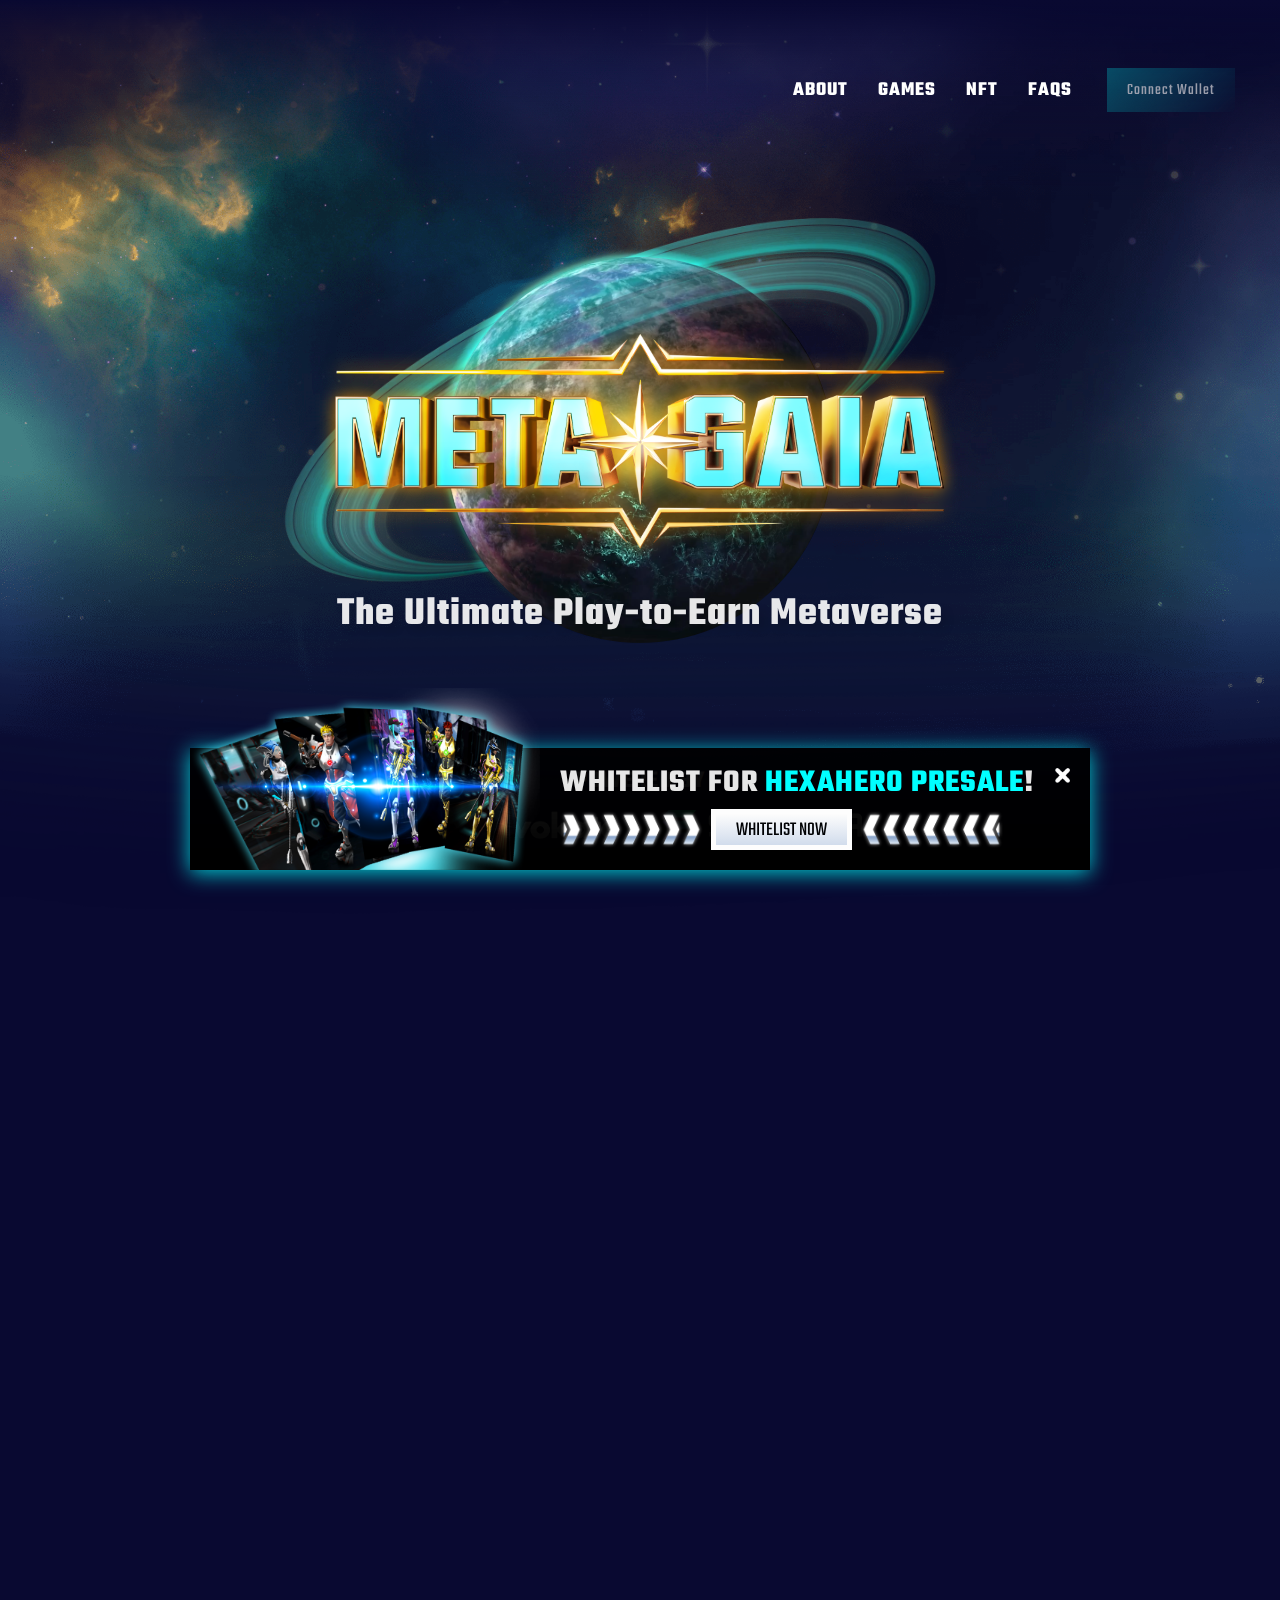
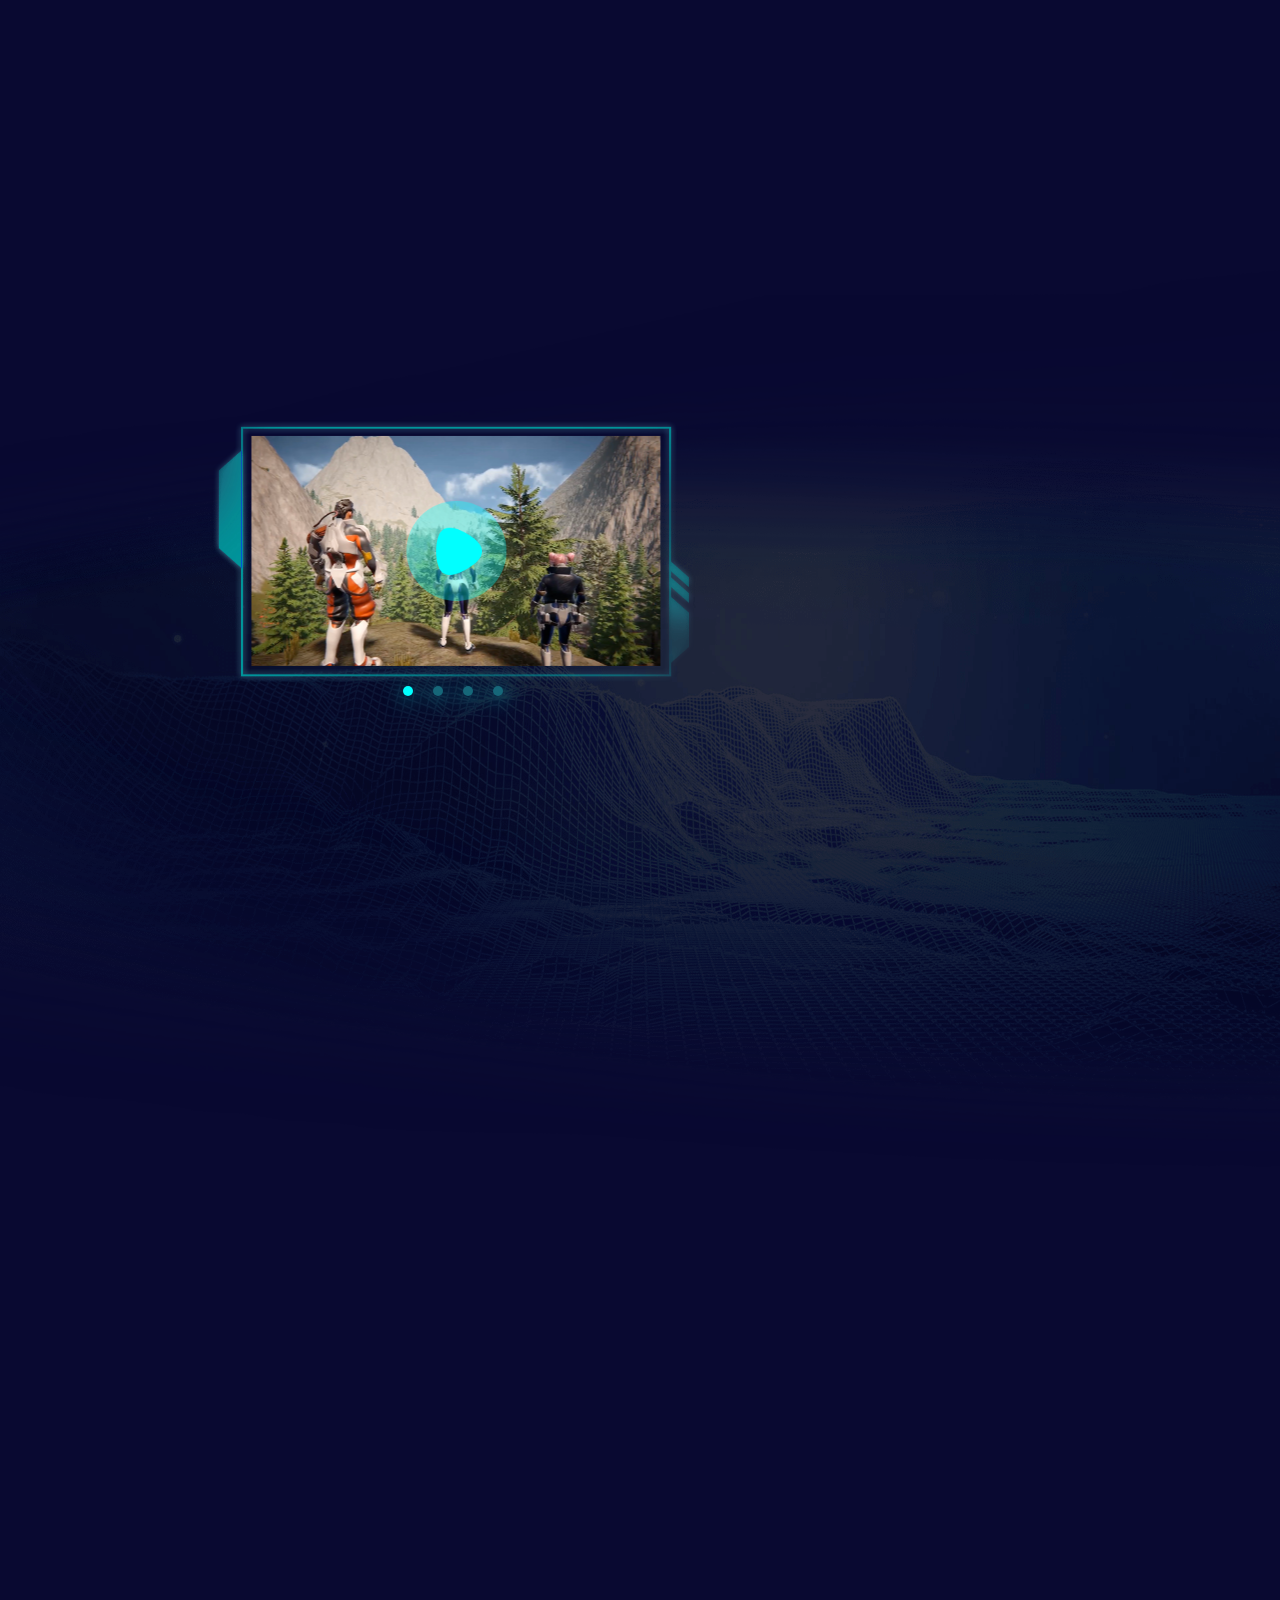
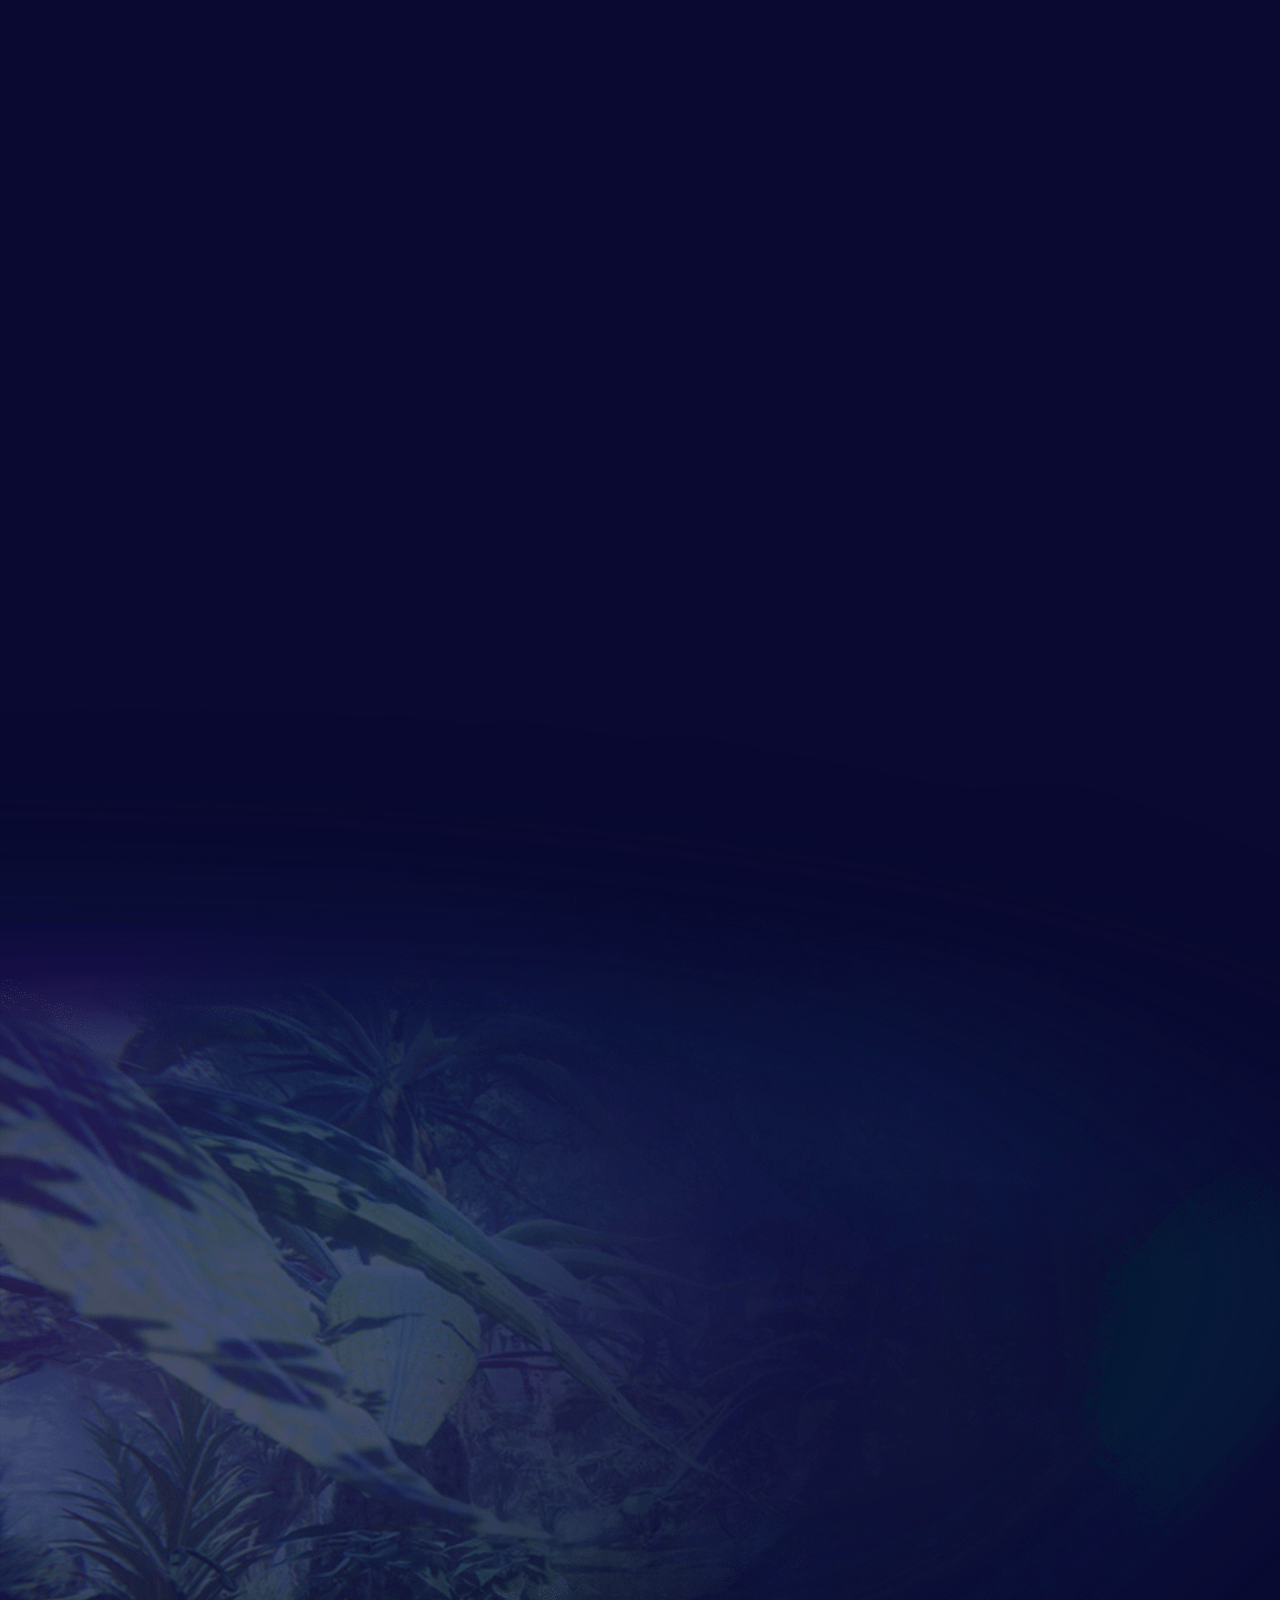
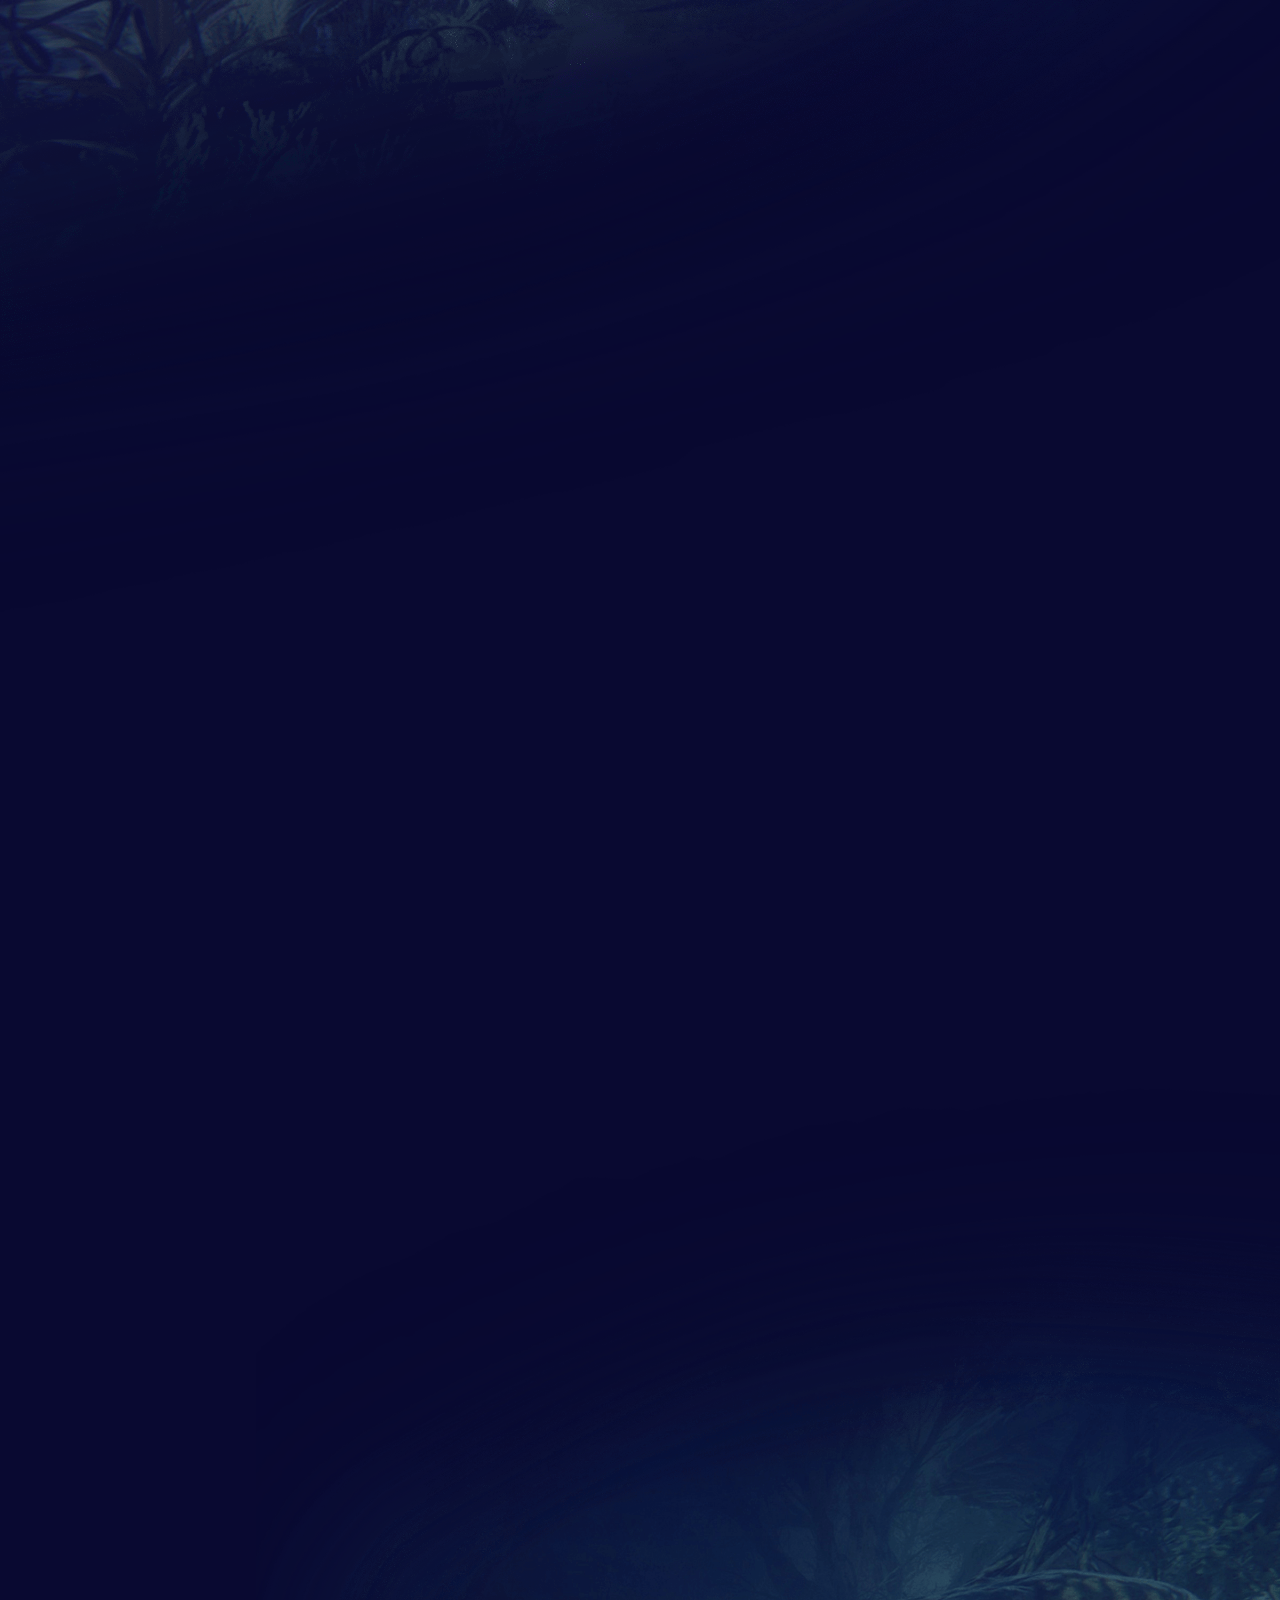
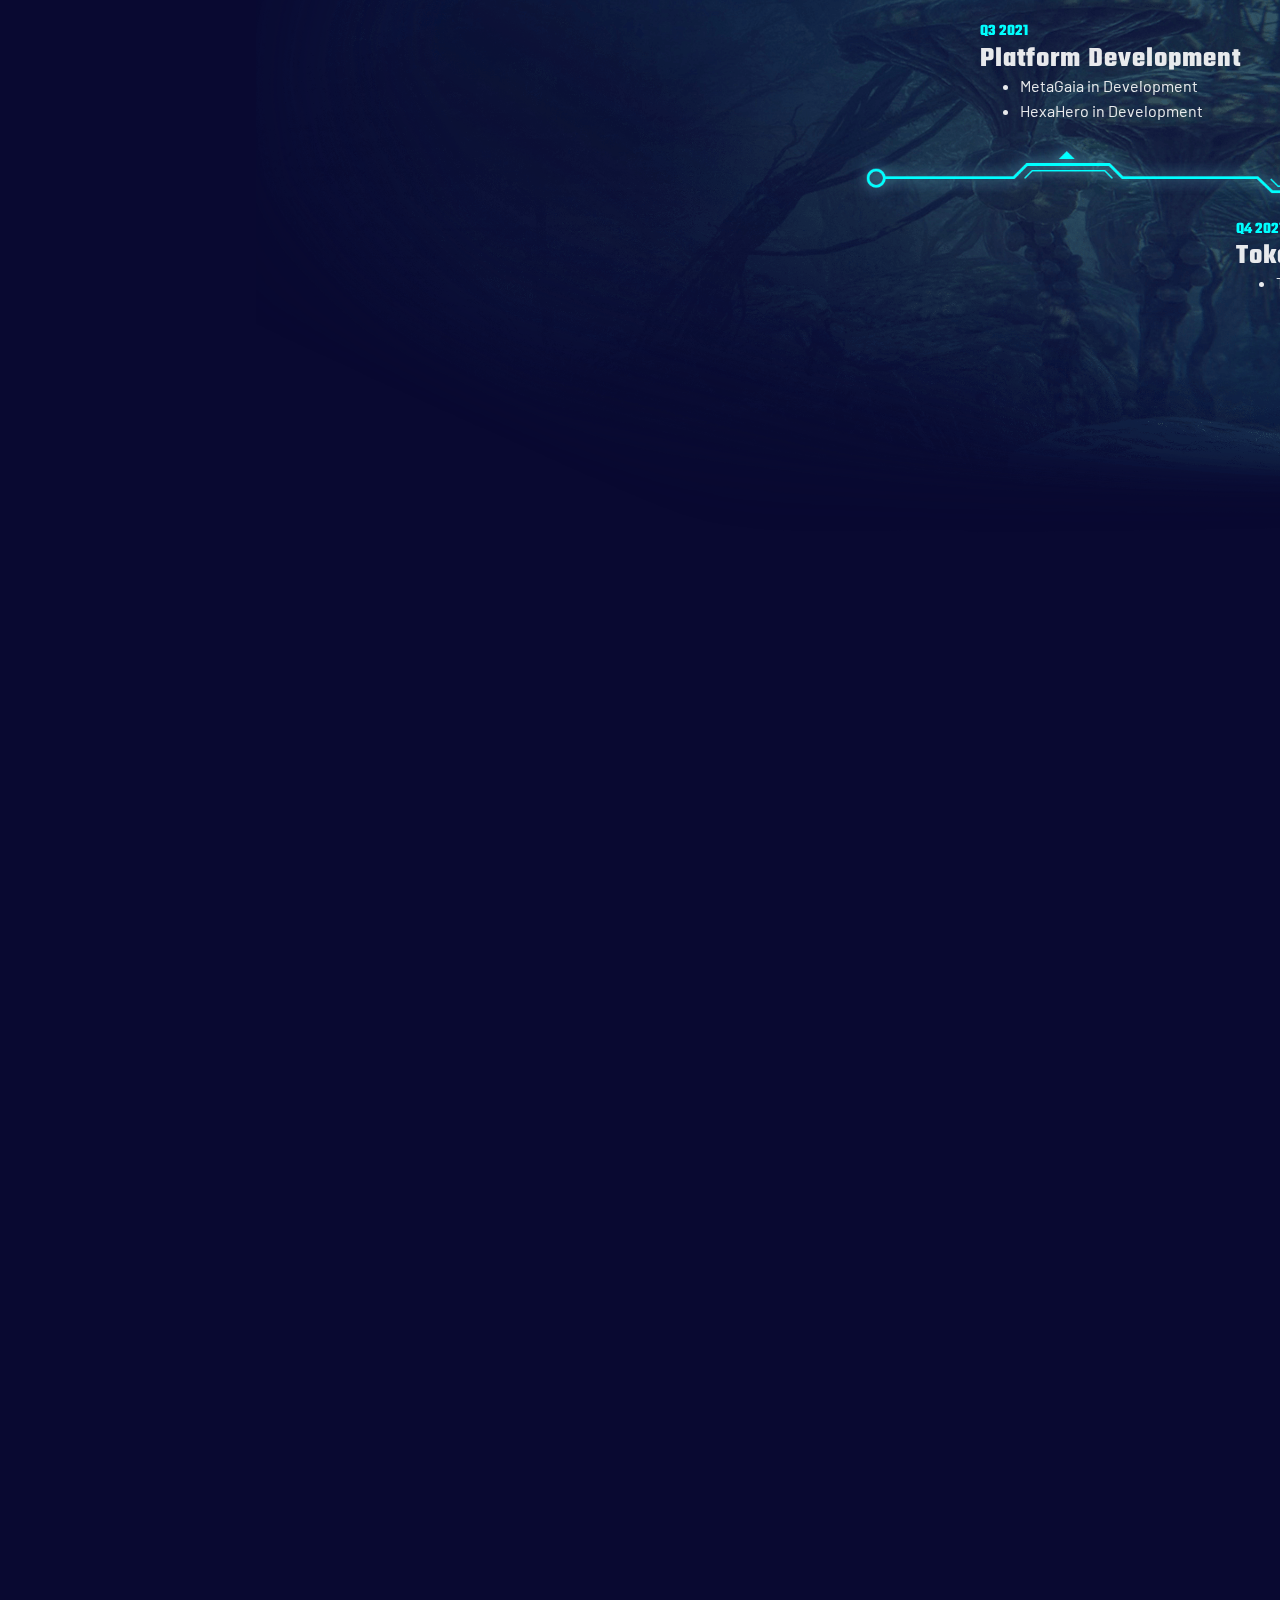
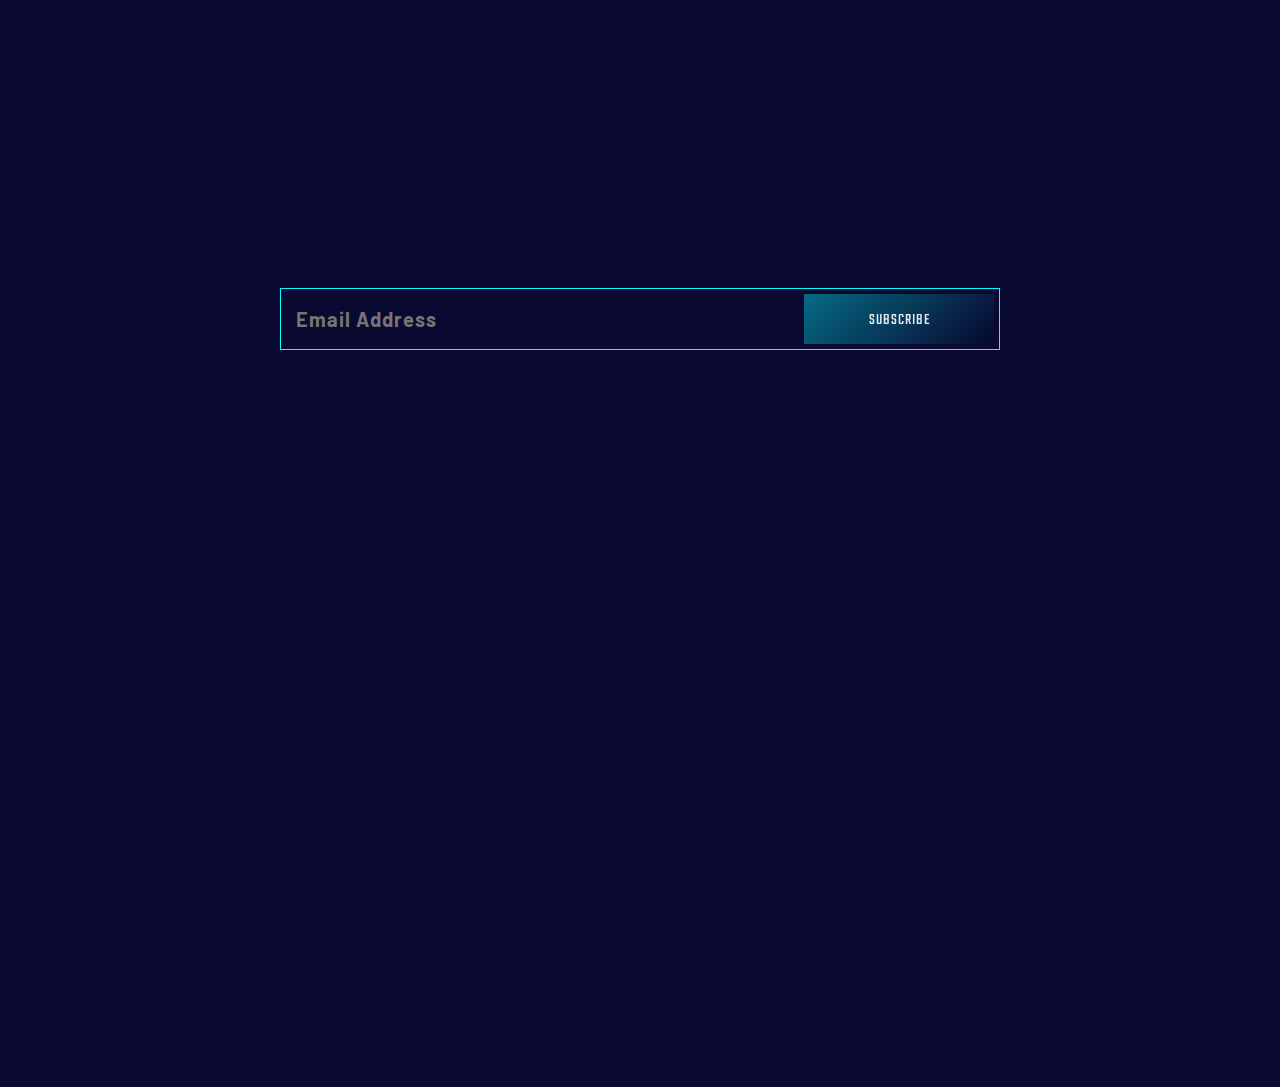
==== metagaia/index.html @ bfed6fc8 "update" ====
<!DOCTYPE html>
<html lang="en">

<head>
	<meta http-equiv="Content-Type" content="text/html; charset=UTF-8">
	<title>MetaGaia: The Ultimate Play-to-Earn Metaverse</title>
	<meta name="viewport" content="width=device-width, initial-scale=1.0">
	<meta http-equiv="X-UA-Compatible" content="IE=edge">
	<meta name="description" content="Welcome to Metagaia, the the premiere immersive metaverse for play-to-earn gamers. Enjoy the best blockchain play-to-earn gaming experience while earning METG.">
	<meta property="og:description" content="Welcome to Metagaia, the the premiere immersive metaverse for play-to-earn gamers. Enjoy the best blockchain play-to-earn gaming experience while earning METG." />
    <meta name="keyswords" content="MetaGaia: The Ultimate Play-to-Earn Metaverse">

    <link rel="shortcut icon" href="assets/images/favicon.ico?v=202201280001" type="image/x-icon">
	<link href="assets/css/master.css?v=202201280001" type="text/css" rel="stylesheet">
	<link href="assets/css/custom.css?v=202201280001" type="text/css" rel="stylesheet">
	<!-- index.html swiper-pagination style -->
    <style>
        #swiperVideo .swiper-pagination {
            bottom: -20px;
        }
        #swiperVideo .swiper-pagination .swiper-pagination-bullet {
            background: #166779;
        }
        #swiperVideo .swiper-pagination .swiper-pagination-bullet-active {
            background: #01FFFF;
        }
    </style>
    <!-- index.html swiper-pagination style -->
    <!-- Google Tag Manager -->
    <script>(function(w,d,s,l,i){w[l]=w[l]||[];w[l].push({'gtm.start':
            new Date().getTime(),event:'gtm.js'});var f=d.getElementsByTagName(s)[0],
        j=d.createElement(s),dl=l!='dataLayer'?'&l='+l:'';j.async=true;j.src=
        'https://www.googletagmanager.com/gtm.js?id='+i+dl;f.parentNode.insertBefore(j,f);
    })(window,document,'script','dataLayer','GTM-5G2R748');</script>
    <!-- End Google Tag Manager -->
</head>

<body>
<noscript>
    <iframe src="https://www.googletagmanager.com/ns.html?id=GTM-5G2R748"
            height="0" width="0" style="display:none;visibility:hidden"></iframe>
</noscript>
	<div class="wrapper wrapper-home">
		<header class="s-header">
			<div class="s-header-wrapper">
				<div class="container">
					<div class="logo-wrapper">
						<a href="index.html">
							<div class="box-logo">
								<img class="img-logo" src="assets/images/logo_metagaia_v2.png?v=202201280001" />
							</div>
						</a>

						<div class="btn btn-menu" aria-label="Toggle navigation">
							<span class="line line-1"></span>
							<span class="line line-2"></span>
							<span class="line line-3"></span>
						</div>
					</div>
					<div class="main-wrapper">
						<div class="box-ctx">
							<ul class="nav nav-main">
								<li class="has-sub">
									<a href="index.html">About<span class="ico-sub"></span></a>
									<div class="box-sub collapse">
										<ul class="nav nav-sub">
											<li>
												<a href="#welcome-to-metagaia">WELCOME TO METAGAIA</a><br/>
												<a href="#upcoming-crypto-games">UPCOMING CRYPTO GAMES</a><br/>
												<a href="#metg-token">METG TOKEN</a><br/>
												<a href="#roadmap">ROADMAP</a><br/>
												<a href="#partners">PARTNERS</a>
											</li>
										</ul>
									</div>
								</li>
								<li class="has-sub">
									<a href="#">Games<span class="ico-sub"></span></a>
									<div class="box-sub collapse">
										<ul class="nav nav-sub">
											<li><a href="hexahero.html">HexaHero</a></li>
										</ul>
									</div>
								</li>
								<li><a href="nft.html">NFT</a></li>
								<li><a href="faq.html">FAQs</a></li>
								<li><a><button class="btn btn-default" disabled>Connect Wallet</button></a></li>
							</ul>
						</div>
					</div>
				</div>
			</div>
		</header>

		<main>
			<section class="s-hero">
				<img class="img-bg" src="assets/images/bg1.png?v=202201280001" data-anchor-target=".s-hero"
					data-center = "transform: translateY(0%)"
					data-top-bottom = "transform: translateY(40%)" />
				<div class="container">

					<div class="box-planet">
						<div class="video-box">
							<img class="img-planet" src="assets/images/planet_v3_1.png?v=202201280001"/>
							<div class="video-hi">
								<video playsinline autoplay muted loop id="hero_video" poster="assets/images/planet-poster.png?v=20220128">
									<source src="https://nft-1259661131.cos.ap-hongkong.myqcloud.com/game/web/movie_011_hd-hb2.mp4?v=202201280001" type="video/mp4">
								</video>
							</div>
						</div>

						<div class="box-title" data-anchor-target=".s-hero"
							data-center = "transform: translateX(-50%) translateY(-50%); opacity(1)"
							data-top-bottom = "transform: translateX(-50%) translateY(-100%); opacity(0)">
							<img class="img-metagaia" src="assets/images/logo_metagaia2_v2.png?v=202201280001" />
							<div class="txt-title txt-tagline">The Ultimate Play-to-Earn Metaverse</div>
						</div>
					</div>

					<div class="box-powered-by">
						<div class="txt-title txt-powered-by wow fadeInUp">POWERED BY</div>
						<a href="https://www.advokategroup.io/" target="_blank"><img class="img-logo logo-advokate wow fadeInUp" data-wow-delay="0.2s" src="assets/images/logo_advokate.png?v=202201280001" /></a>
					<a href="https://solana.com/" target="_blank"><img class="img-logo logo-solana wow fadeInUp" data-wow-delay="0.2s" src="assets/images/logo_solana.svg?v=202201280001" /></a>
					</div>
				</div>
			</section>
<section class="s-default s-trailer">
	<video class="trail-video" autoplay loop muted playsinline preload="metadata">
		<source src="assets/images/running-trailer-v1.mp4?20220127" type="video/mp4">
	</video>

								<div class="v-overlay"></div>
</section>
			<section class="s-default s-what-is-metagaia" id="welcome-to-metagaia">
				<img class="img-bg" src="assets/images/bg2.png?v=202201280001" data-anchor-target=".s-what-is-metagaia"
						data-bottom-top = "transform: translateY(0%)"
						data-top-bottom = "transform: translateY(-50%)" />
				<div class="container">
					<div class="p-default-title max-lg">
						<h2 class="txt-default-title wow fadeInUp"><span class="txt" >WELCOME TO <span class="txt-cyan">METAGAIA</span></span></h2>
						<div class="txt-default-desc wow fadeInUp" data-wow-delay="0.3s">MetaGaia is the premiere immersive metaverse for play-to-earn gamers that enables a community and culture of digital ownership in a fun, captivating decentralized world.</div>
					</div>

					<div class="row row-feature">
						<!-- index.html swiper start -->
                        <div class="col col-12 col-lg-7" data-sticky-container >
                            <div class="box-video-frame sticky" data-margin-top="200">
                                <div class="swiper-container b-slider-white" id="swiperVideo">
                                    <div class="swiper-wrapper">
                                        <div class="swiper-slide">
                                            <img class="img-frame" src="assets/images/img_video_frame.png?v=202201280001" />
                                            <div class="b-video">
                                                <video src="https://nft-1259661131.cos.ap-hongkong.myqcloud.com/game/web/metagaiaview.mp4?v=202201280001" poster="assets/images/video/poster1.jpg?v=202201280001"></video>
                                                <button class="btn-play"></button>
                                            </div>
                                        </div>
                                        <div class="swiper-slide">
                                            <img class="img-frame" src="assets/images/img_video_frame.png?v=202201280001" />
                                            <div class="b-video">
                                                <video src="https://nft-1259661131.cos.ap-hongkong.myqcloud.com/game/web/metagaia_conversation.mp4?v=202201280001" poster="assets/images/video/poster2.jpg?v=202201280001"></video>
                                                <button class="btn-play"></button>
                                            </div>
                                        </div>
                                        <div class="swiper-slide">
                                            <img class="img-frame" src="assets/images/img_video_frame.png?v=202201280001" />
                                            <div class="b-video">
                                                <video src="https://nft-1259661131.cos.ap-hongkong.myqcloud.com/game/web/metagaiasky.mp4?v=202201280001" poster="assets/images/video/poster3.jpg?v=202201280001"></video>
                                                <button class="btn-play"></button>
                                            </div>
                                        </div>
                                        <div class="swiper-slide">
                                            <img class="img-frame" src="assets/images/img_video_frame.png?v=202201280001" />
                                            <div class="b-video">
                                                <video src="https://nft-1259661131.cos.ap-hongkong.myqcloud.com/game/web/metagaiacreate.mp4?v=202201280001" poster="assets/images/video/poster4.jpg?v=202201280001"></video>
                                                <button class="btn-play"></button>
                                            </div>
                                        </div>
                                    </div>
                                    <div class="swiper-pagination"></div>
                                </div>
                            </div>
                        </div>
                        <!-- index.html swiper end -->

                        <div class="col col-12 col-lg-5">
							<div class="b-feature wow fadeInRight">
								<div class="txt-with-ico txt-title txt-feature-title">
									<div class="ico">
										<img src="assets/images/ico/ico_games.png?v=202201280001" />
									</div>
									<div class="txt txt-default-subtitle">Games</div>
								</div>
								<div class="txt-feature-desc">Enjoy the best blockchain play-to-earn gaming experience while earning METG (the native MetaGaia token). The free-to-play HexaHero game lets you buy, fuse and sell NFT Hexas that can earn METG in battles with other Hexas. MetaGaia also includes combat games, card games, and mini games.</div>
							</div>

							<div class="b-feature wow fadeInRight">
								<div class="txt-with-ico txt-title txt-feature-title">
									<div class="ico">
										<img src="assets/images/ico/ico_social.png?v=202201280001" />
									</div>

									<div class="txt txt-default-subtitle">Social</div>
								</div>
								<div class="txt-feature-desc">Meet friends old and new across MetaGaia and attend mesmerizing virtual events with the community.</div>
							</div>

							<div class="b-feature wow fadeInRight">
								<div class="txt-with-ico txt-title txt-feature-title">
									<div class="ico">
										<img src="assets/images/ico/ico_shop.png?v=202201280001" />
									</div>
									<div class="txt txt-default-subtitle">Shop</div>
								</div>
								<div class="txt-feature-desc">Purchase the hottest virtual and physical goods from your favorite brands and showcase them in your virtual MetaGaia real estate.</div>
							</div>

							<div class="b-feature wow fadeInRight">
								<div class="txt-with-ico txt-title txt-feature-title">
									<div class="ico">
										<img src="assets/images/ico/ico_nft.png?v=202201280001" />
									</div>

									<div class="txt txt-default-subtitle">Create</div>
								</div>
								<div class="txt-feature-desc">Design your very own NFT character that can acquire and customize virtual real estate in the metaverse.</div>
							</div>



						</div>

					</div>
				</div>
			</section>

			<section class="s-default s-upcoming" id="upcoming-crypto-games">
				<img class="img-bg" src="assets/images/bg3.png?v=202201280001" data-anchor-target=".s-upcoming"
					data-bottom-top = "transform: translateY(0%)"
					data-top-bottom = "transform: translateY(-30%)" />

				<div class="container">
					<h2 class="txt-default-title wow fadeInUp"><span class="txt">UPCOMING <span class="txt-cyan">CRYPTO GAMES</span></span></h2>

					<div class="row row-triangle wow fadeIn">
						<div class="col col-12 col-lg-7 col-txt">
							<div class="swiper-container b-slider-upcoming">
								<div class="swiper-wrapper">
									<div class="swiper-slide">
										<div class="txt-default-subtitle"><span class="txt">Self-Developed Games</span></div>
										<div class="txt-desc">HexaHero, a play-to-earn combat game where gamers battle using Hexas and Heroes. Hexas are generative robots that evolve and battle by syncing with Heroes, the human pilot of the Hexa. Launching in 2022.</div>
									</div>
									<div class="swiper-slide">
										<div class="txt-default-subtitle"><span class="txt">Games From Our Partners</span></div>
										<div class="txt-desc">Licensed popular character combat games. Classic remakes of games equipped with new play-to-earn crypto features.</div>
									</div>
									<div class="swiper-slide">
										<div class="txt-default-subtitle"><span class="txt">Contributed By The Community</span></div>
										<div class="txt-desc">Tournaments, prizes, NFTs. Participants and game creators are all rewarded for contributing to the ecosystem.</div>
									</div>
								</div>
								<div class="box-ctrl">
									<div class="btn-ctrl btn-prev"></div>
									<div class="btn-ctrl btn-next"></div>
								</div>
							</div>

						</div>
						<div class="col col-12 col-lg-5 col-img">
							<div class="box-triangle">
								<img class="img-triangle" src="assets/images/img_self_developed.png?v=202201280001" />
							</div>
						</div>
					</div>



				</div>
			</section>

			<section class="s-default s-what-is-meta" id="metg-token">
				<div class="container">
					<div class="p-default-title max-lg">
						<h2 class="txt-default-title wow fadeInUp"><span class="txt-cyan">METG TOKEN</span></h2>
						<div class="txt-default-desc wow fadeInUp" data-wow-delay="0.3s">METG is the token used in our MetaGaia community. METG can be earned by staking tokens, playing games, and participating in key governance votes.</div>
					</div>

					<div class="row row-ctx">
						<div class="col col-12 col-img col-md-5">
							<div class="img-coin wow fadeIn">
								<img class="img" src="assets/images/img-coin-energy.png?v=202201280001" />
								<img class="img _glowing" src="assets/images/img-coin-glow.png?v=202201280001" />
								<img class="img" src="assets/images/img-coin-coin.png?v=202201280001" />
							</div>
						</div>
						<div class="col col-12 col-ctx col-md-7">
							<div class="txt-meta-feature wow fadeInRight">
								<div class="txt-title txt-default-subtitle ">Payment</div>
								<div class="txt-desc">METG is our native token. Required to participate in certain sales and auctions in MetaGaia.</div>
							</div>

							<div class="txt-meta-feature wow fadeInRight">
								<div class="txt-title txt-default-subtitle" data-wow-delay="0.2s">Governance</div>
								<div class="txt-desc">Soon after our token launch, our Reward Pool will start to receive revenues generated by MetaGaia as well as a portion of the staking rewards. The Reward Pool will be governed by METG DAO.</div>
							</div>

							<div class="txt-meta-feature wow fadeInRight">
								<div class="txt-title txt-default-subtitle" data-wow-delay="0.4s">Staking</div>
								<div class="txt-desc">Gamers can earn newly minted METG by staking. Minimum staking thresholds are sometimes required in order to vote or to receive various benefits and rewards in MetaGaia.<br/>METG will be available on partner exchanges.</div>
							</div>


						</div>
					</div>

					<div class="txt-center">
						<div class="txt-alert wow fadeInUp">
							<img class="img-alert" src="assets/images/img_alert.png?v=202201280001" />
							<div class="txt txt-title"><span class="txt-cyan">METG</span> will be available on partner's exchanges.</div>
						</div>
					</div>

				</div>
			</section>

			<section class="s-default s-roadmap" id="roadmap">
				<img class="img-bg" src="assets/images/bg4.png?v=202201280001" data-anchor-target=".s-roadmap"
					data-bottom-top = "transform: translateY(0%)"
					data-top-bottom = "transform: translateY(-30%)" />
				<div class="container">
					<div class="">
						<h2 class="txt-default-title wow fadeInUp"><span>ROAD<span class="txt-cyan">MAP</span></span></h2>
					</div>

					<div class="row-roadmap">
						<div class="row-roadmap-wrapper"
							data-anchor-target=".s-roadmap"
							data--55p-bottom-top = "transform: translateX(50%)"
							data-100p-top-bottom = "transform: translateX(-25%)">
							<img class="img-line" src="assets/images/img_roadmap.png?v=202201280001" />
							<div class="b-time b-time1">
                                <div class="txt-time">Q3 2021</div>
                                <div class="txt-title">Platform Development</div>
                                <ul>
                                    <li>MetaGaia in Development</li>
                                    <li>HexaHero in Development</li>
                                </ul>
							</div>
							<div class="b-time b-time2">
                                <div class="txt-time">Q4 2021</div>
                                <div class="txt-title">Token Private Sale</div>
                                <ul>
                                    <li>Token Seed Round</li>
                                </ul>
							</div>
							<div class="b-time b-time3">
                                <div class="txt-time">Q1 2022</div>
                                <div class="txt-title">Token Launch & Beta Version</div>
                                <ul>
                                    <li>Token Private Sale</li>
                                    <li>Token Public Sale</li>
                                    <li>HexaHero Beta Launch</li>
                                    <li>HexaHero NFT Presale & Sale Begin</li>
                                    <li>Brand Partnerships in Development</li>
                                </ul>
                            </div>
							<div class="b-time b-time4">
                                <div class="txt-time">Q2 2022</div>
                                <div class="txt-title">Official Game & Brand Stores Launch</div>
                                <ul>
                                    <li>MetaGaia First Land Presale</li>
                                    <li>MetaGaia Avatar Presale</li>
                                    <li>HexaHero Official Launch</li>
                                    <li>Brand Virtual Stores Launch</li>
                                </ul>
                            </div>
						</div>
					</div>
				</div>
			</section>

			<section class="s-default s-partners" id="partners">
				<div class="container">
					<h2 class="txt-default-title wow fadeInUp"><span class="txt">partners</h2>

					<div class="row row-triangle wow fadeIn">
						<div class="col col-6 col-lg-3 col-img">
							<a href="http://www.asiaanimation.net/" target="_blank">
							<img src="assets/images/partners/logo-Asia Animation Ltd.png?v=202201280001">
							</a>
						</div>
						<div class="col col-6 col-lg-3 col-img">
							<a href="https://www.enterbay.com/" target="_blank">
							<img src="assets/images/partners/logo-Enterbay.png?v=202201280001">
							</a>
						</div>
						<div class="col col-6 col-lg-3 col-img">
							<img src="assets/images/partners/logo-Heemin Capital.png?v=202201280001">
						</div>
						<div class="col col-6 col-lg-3 col-img">
							<a href="https://www.iahgames.com/" target="_blank">
							<img src="assets/images/partners/logo-IAH Games.png?v=202201280001">
							</a>
						</div>
						<div class="col col-6 col-lg-3 col-img">
							<a href="https://soleaddicttunds.online/" target="_blank">
							<img src="assets/images/partners/logo-Sole Addictt.png?v=202201280001">
							</a>
						</div>
						<div class="col col-6 col-lg-3 col-img">
							<a href="https://www.stormco.com.hk/" target="_blank">
							<img src="assets/images/partners/logo-Storm.png?v=202201280001">
							</a>
						</div>
						<div class="col col-6 col-lg-3 col-img">
							<a href="http://www.vanchcard.com/en/content/home" target="_blank">
							<img src="assets/images/partners/logo-Vanch Card.png?v=202201280001">
							</a>
						</div>
						<div class="col col-6 col-lg-3 col-img">
							<a href="https://www.legendsnft.io/index" target="_blank">
							<img src="assets/images/partners/logo-legends.png?v=202201270001">
							</a>
						</div>
					</div>



				</div>
			</section>

			<section class="s-default s-subscription" id="subscription">
				<div class="container">
					<div class="p-default-title max-lg">
						<h2 class="txt-default-title wow fadeInUp">Get Ready For <span class="txt-cyan">MetaGaia</span> Updates</h2>
						<div class="b-subscription max-md"><input class="form-input input-email" placeholder="Email Address"><button class="btn btn-default" id="btnFormSubmit">SUBSCRIBE</button></div>
					</div>
				</div>
			</section>

			<footer class="s-footer">
				<div class="container">
					<ul class="nav nav-media wow fadeInUp">
						<li><a href="https://www.instagram.com/meta_gaia/" target="_blank">
							<img src="assets/images/ico_instagram.png?v=202201280001" />
						</a></li>
						<li><a href="https://twitter.com/meta_gaia/" target="_blank">
							<img src="assets/images/ico_twitter.png?v=202201280001" />
						</a></li>
						<li><a href="https://meta-gaia.medium.com/" target="_blank">
							<img src="assets/images/ico_medium.png?v=202201280001" />
						</a></li>
						<li><a href="https://discord.com/invite/5xScrMPFfX" target="_blank">
							<img src="assets/images/ico_discord.png?v=202201280001" />
						</a></li>
					</ul>

					<img class="logo-metagaia wow fadeInUp" src="assets/images/logo_metagaia2_v2.png?v=202201280001" />

					<div class="box-powered-by wow fadeInUp" data-wow-delay="0.3s">
						<div class="txt-title txt-powered-by">POWERED BY</div>
						<a href="https://www.advokategroup.io/" target="_blank"><img class="logo-advokate" src="assets/images/logo_advokate.png?v=202201280001" /></a><br>
						<a href="https://solana.com/" target="_blank"><img class="logo-advokate" src="assets/images/logo_solana.svg?v=202201280001" /></a>
					</div>

					<div class="txt-copyright wow fadeInUp">MetaGaia © 2021, All rights reserved</div>
				</div>
			</footer>
		</main>
	</div>

	<!-- popup -->
	<div class="b-popup b-popup-inline lity-hide" id="myModal">
		<div class="box-ctx">
			<img id="messageSuccess" style="width: 70px; height: 79px; margin: auto;" src="./assets/images/message-success.png?v=202201280001">
			<img id="messageWaring" style="width: 70px; height: 79px; margin: auto;" src="./assets/images/message-waring.png?v=202201280001">
			<div class="txt-title txt-default-title" id="messageText">Subscribe Succeed!</div>
			<div class="txt-desc">If you do not see the email in a few minutes, please check your “junk mail/ spam" folder. </div>
		</div>
	</div>

	<div class="b-popup b-popup-whitelist">
		<div class="box-ctx">
			<div class="box-ctx-wrapper2">
				<button class="btn btn-close"></button>
				<div class="txt-title">WHITELIST FOR <br><span class="txt-cyan">HEXAHERO PRESALE</span>!</div>

				<div class="box-btn">
				<img class="img-deco-pc img-deco-pc1" src="assets/images/popup/arrow-lhs.png" />
				<img class="img-deco-m img-deco-m1" src="assets/images/popup/deco-top.png" />

				<a href="https://givelab.com/hexahero/whitelist-hexa-hero-nft-sale" target="_blank" class="btn-white">whitelist now</a>

				<img class="img-deco-pc img-deco-pc2" src="assets/images/popup/arrow-rhs.png" />
				<img class="img-deco-m img-deco-m1" src="assets/images/popup/deco-bottom.png" />
				</div>
			</div>
			<div>
				<img class="img-cards" src="assets/images/popup/pop-up-card-image.png" />
			</div>

		</div>
	</div>
	<!-- popup end -->

	<script src="assets/js/plugins/jquery-3.6.0.min.js"></script>
	<script src="assets/js/plugins/bootstrap.min.js"></script>
	<script src="assets/js/plugins/wow.min.js"></script>
	<script src="assets/js/plugins/skrollr.min.js"></script>
	<script src="assets/js/plugins/swiper-bundle.min.js"></script>
	<script src="assets/js/plugins/sticky.min.js"></script>
	<!-- popup end -->
	<script src="assets/js/plugins/lity.min.js"></script>
	<!-- popup end -->
	<script src="assets/js/main.js"></script>

<!-- index.html email swiperVideo start -->
<script>
    var reqUrl = "<%= process.env.NODE_ENV === 'production' ? 'https://www.metagaia.io' : 'https://test-www.metagaia.io' %>";
    // var reqUrl = "https://test-www.metagaia.io";
    var subscribe_lightbox;
    ;((dom) => {
        if (window.location.origin.includes("hexahero")) {
            window.location.href = "https://www.metagaia.io/hexahero.html";
        }
        // swiper start
        let mySwiper = new Swiper ('#swiperVideo', {
            loop: true,
            effect: 'fade', fadeEffect: { crossFade: true },
            navigation: {
                nextEl: '.btn-next',
                prevEl: '.btn-prev',
            },
            pagination: {
                el: '.swiper-pagination',
                clickable: false
            },
            on: {
                slideChange: function () {
                    videoPlayPause();
                },
            },
        });

        window.onscroll = (e) => {
            const svTop0 = document.querySelectorAll(".b-feature")[0].getBoundingClientRect().top;
            const svTop1 = document.querySelectorAll(".b-feature")[1].getBoundingClientRect().top;
            const svTop2 = document.querySelectorAll(".b-feature")[2].getBoundingClientRect().top;
            const svTop3 = document.querySelectorAll(".b-feature")[3].getBoundingClientRect().top;
            if (svTop0 < 350 && svTop1 > 350) {
                mySwiper.slideTo(1, 1000, false);
                videoPlayPause();
            } else if (svTop1 < 350 && svTop2 > 350) {
                mySwiper.slideTo(2, 1000, false);
                videoPlayPause();
            } else if (svTop2 < 350 && svTop3 > 350) {
                mySwiper.slideTo(3, 1000, false);
                videoPlayPause();
            } else if (svTop3 < 350) {
                mySwiper.slideTo(4, 1000, false);
                videoPlayPause();
            }
        };
        function videoPlayPause() {
            let videoList = document.querySelectorAll("#swiperVideo .b-video video");
            for (let i = 0; i < videoList.length; i++) {
                videoList[i].currentTime = 0;
                videoList[i].pause();
            }
            let videoBtn = document.querySelectorAll("#swiperVideo .b-video");
            for (let i = 0; i < videoBtn.length; i++) {
                videoBtn[i].classList.remove("is-playing");
            }
        }
        // swiper end
        // email start
        document.querySelector(".b-subscription .btn").addEventListener("click", () => {
            const emailVal = document.querySelector(".b-subscription .input-email").value;
            // Thank you, this email has already subscribed
            if (!emailVal) {
                document.querySelector("#messageText").innerHTML = "Please enter email";
                document.querySelector("#messageWaring").style.display = "block";
                document.querySelector("#messageSuccess").style.display = "none";
                changeModal();
                return false;
            }
            if (!/^\w+([-+.]\w+)*@\w+([-.]\w+)*\.\w+([-.]\w+)*$/ig.test(emailVal)) {
                document.querySelector("#messageText").innerHTML = "Please check your email";
                document.querySelector("#messageWaring").style.display = "block";
                document.querySelector("#messageSuccess").style.display = "none";
                changeModal();
                return false;
            }
            document.querySelector(".b-subscription .btn").style.disabled = true;
            $.ajax({
                type: "POST",
                timeout: 30000,
                async: true,
                cache: false,
                headers: {
                    'Accept': 'application/json',
                    'Content-Type': 'application/json'
                },
                url: reqUrl + "/email/email/subscribe",
                data: JSON.stringify({ 'email': emailVal, 'application': 1 }),
                dataType: "json",
                contentType: "application/json",
                success: (data) => {
                    let message = "Subscription Success";
                    if (data.subscribed) {
                        message = "Thank you, this email has already subscribed";
                        document.querySelector("#messageWaring").style.display = "block";
                        document.querySelector("#messageSuccess").style.display = "none";
                    } else {
                        document.querySelector("#messageWaring").style.display = "none";
                        document.querySelector("#messageSuccess").style.display = "block";
                    }
                    document.querySelector("#messageText").innerHTML = message;
                    changeModal();
                },
                error: (err) => {
                    document.querySelector("#messageText").innerHTML = err.responseJSON || "Server Error, Please try again";
                    document.querySelector("#messageWaring").style.display = "block";
                    document.querySelector("#messageSuccess").style.display = "none";
                    changeModal();
                }
            });
        });
        function changeModal() {
            document.querySelector(".b-subscription .btn").style.disabled = false;
            subscribe_lightbox = lity("#myModal");
            // setTimeout(() => {
            //     document.querySelector("#messageText").classList.remove('alert-success');
            //     document.querySelector("#messageText").classList.remove('alert-danger');
            //     $("#myModal").modal("hide");
            // }, 4000);
        }
        // email end
    })(window);
</script>
<!-- index.html email swiperVideo end -->
</body></html>
---- metagaia/assets/css/master.css ----
/* FONTS*/
@import url('https://fonts.googleapis.com/css2?family=Barlow:wght@400;700&family=Teko:wght@700&display=swap');

/* PLUGIN CSS */
@import url('bootstrap.min.css');
@import url('animate.css');
/*@import url('bootstrap-select.min.css');*/
@import url('swiper-bundle.min.css');

/*@import url('jquery.mCustomScrollbar.min.css');*/

/* MAIN CSS */
@import url('../sass/style.css?v=202201280001');
---- metagaia/assets/css/custom.css ----
.s-trailer{width:100%;padding-bottom: 0;}
.s-trailer .trail-video{width:100%}

.s-trailer .v-overlay{
	width: 100%;
    height: 100%;
    top: 0;
    left: 0;
    display: block;
    position: absolute;
    box-shadow: 20px 20px 20px 20px #fff;
}

.s-header .s-header-wrapper .logo-wrapper .img-logo{opacity: 0;transition: opacity 0.2s linear;}
._shrink.s-header .s-header-wrapper .logo-wrapper .img-logo{opacity: 1;}

@media (min-width: 992px){
	.logo-wrapper .img-logo {
		width: 250px;
	    height: auto;
	}
}
.s-footer .logo-metagaia{max-width:250px;}

.b-popup-whitelist a.btn-white:hover{color:#fff;}
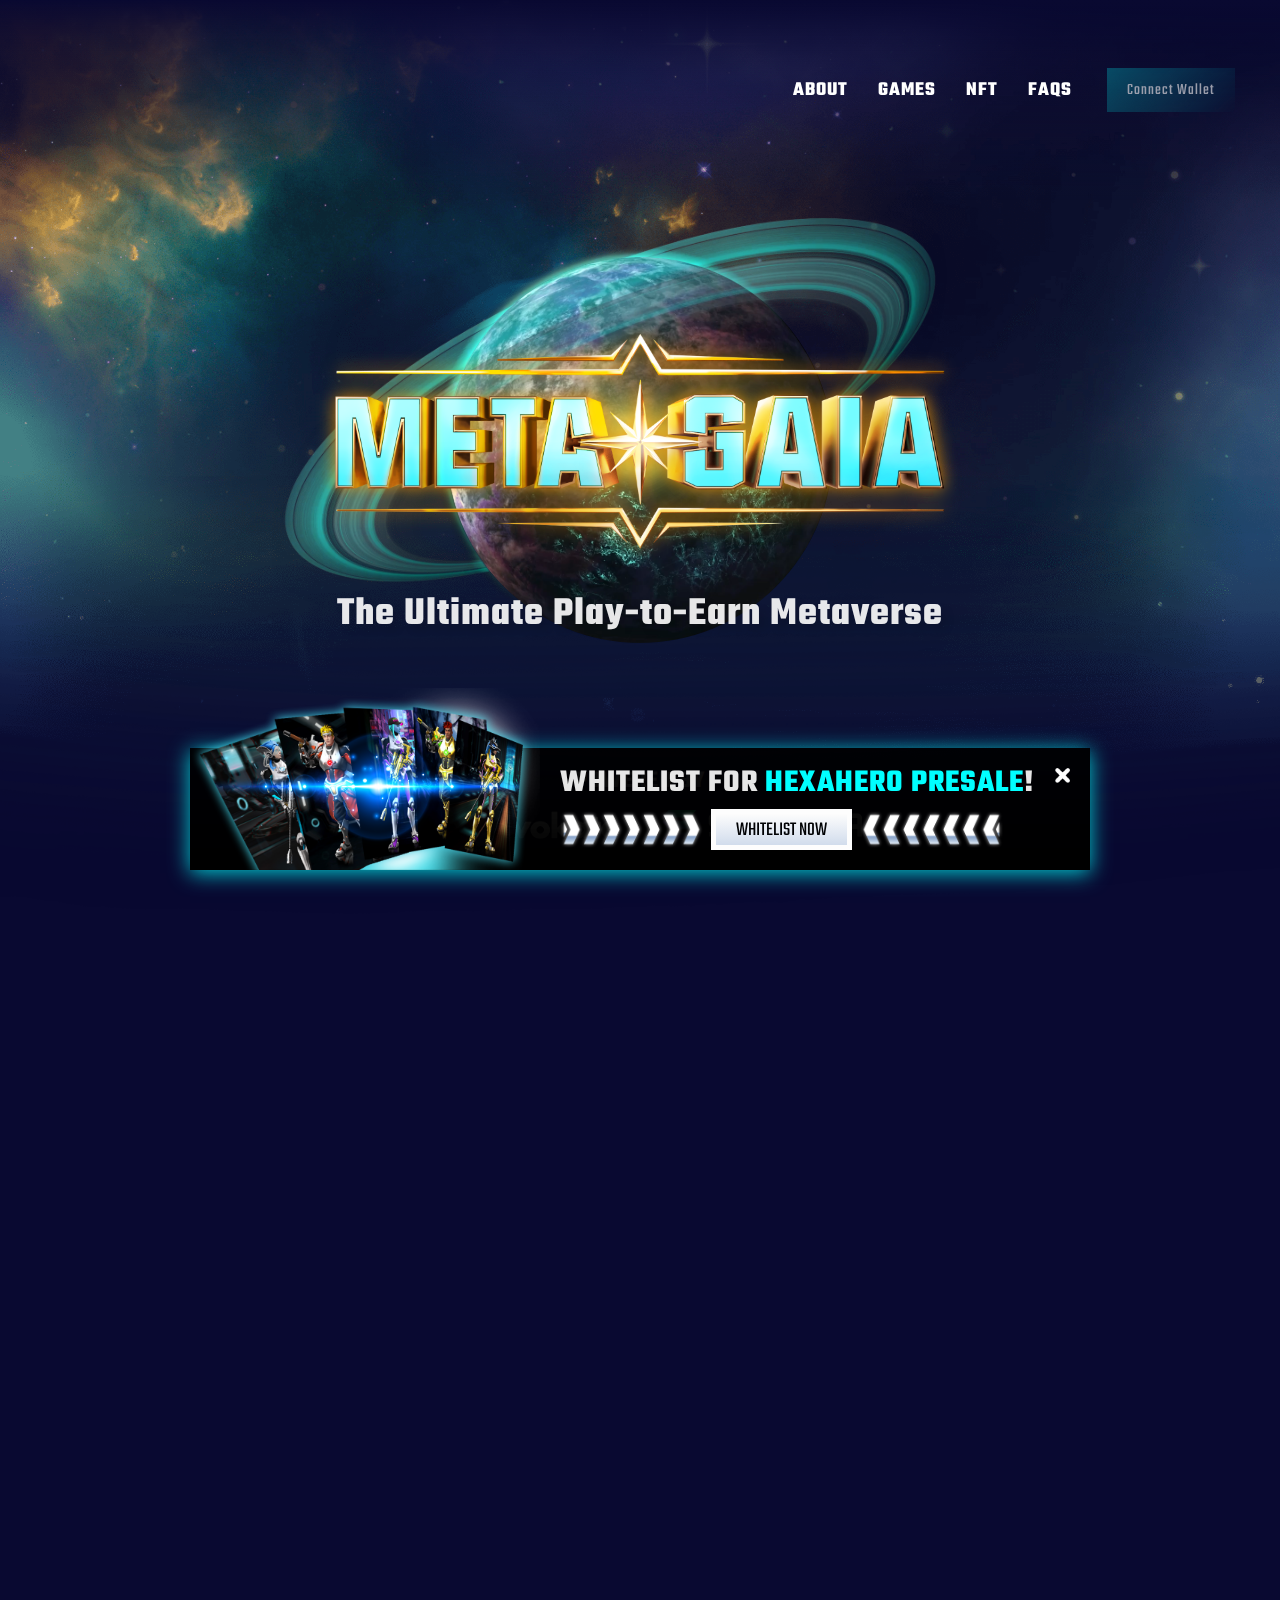
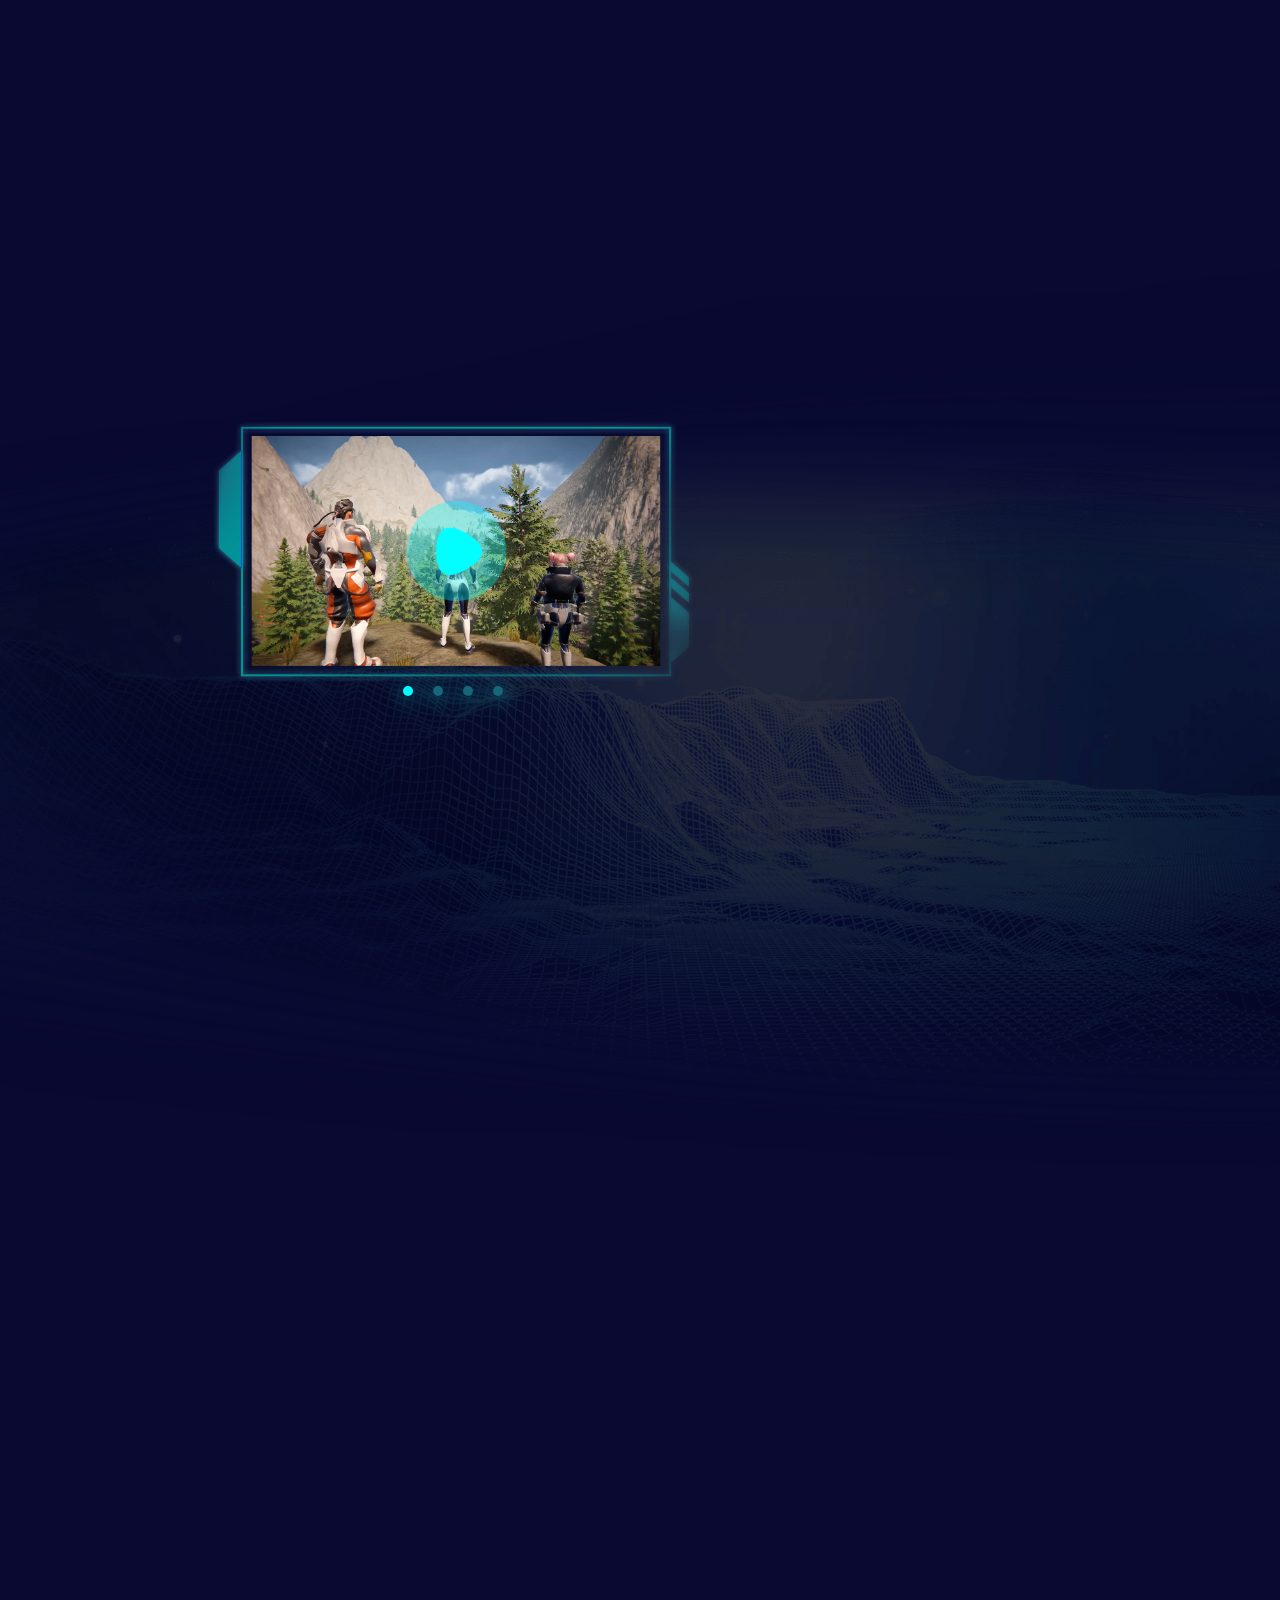
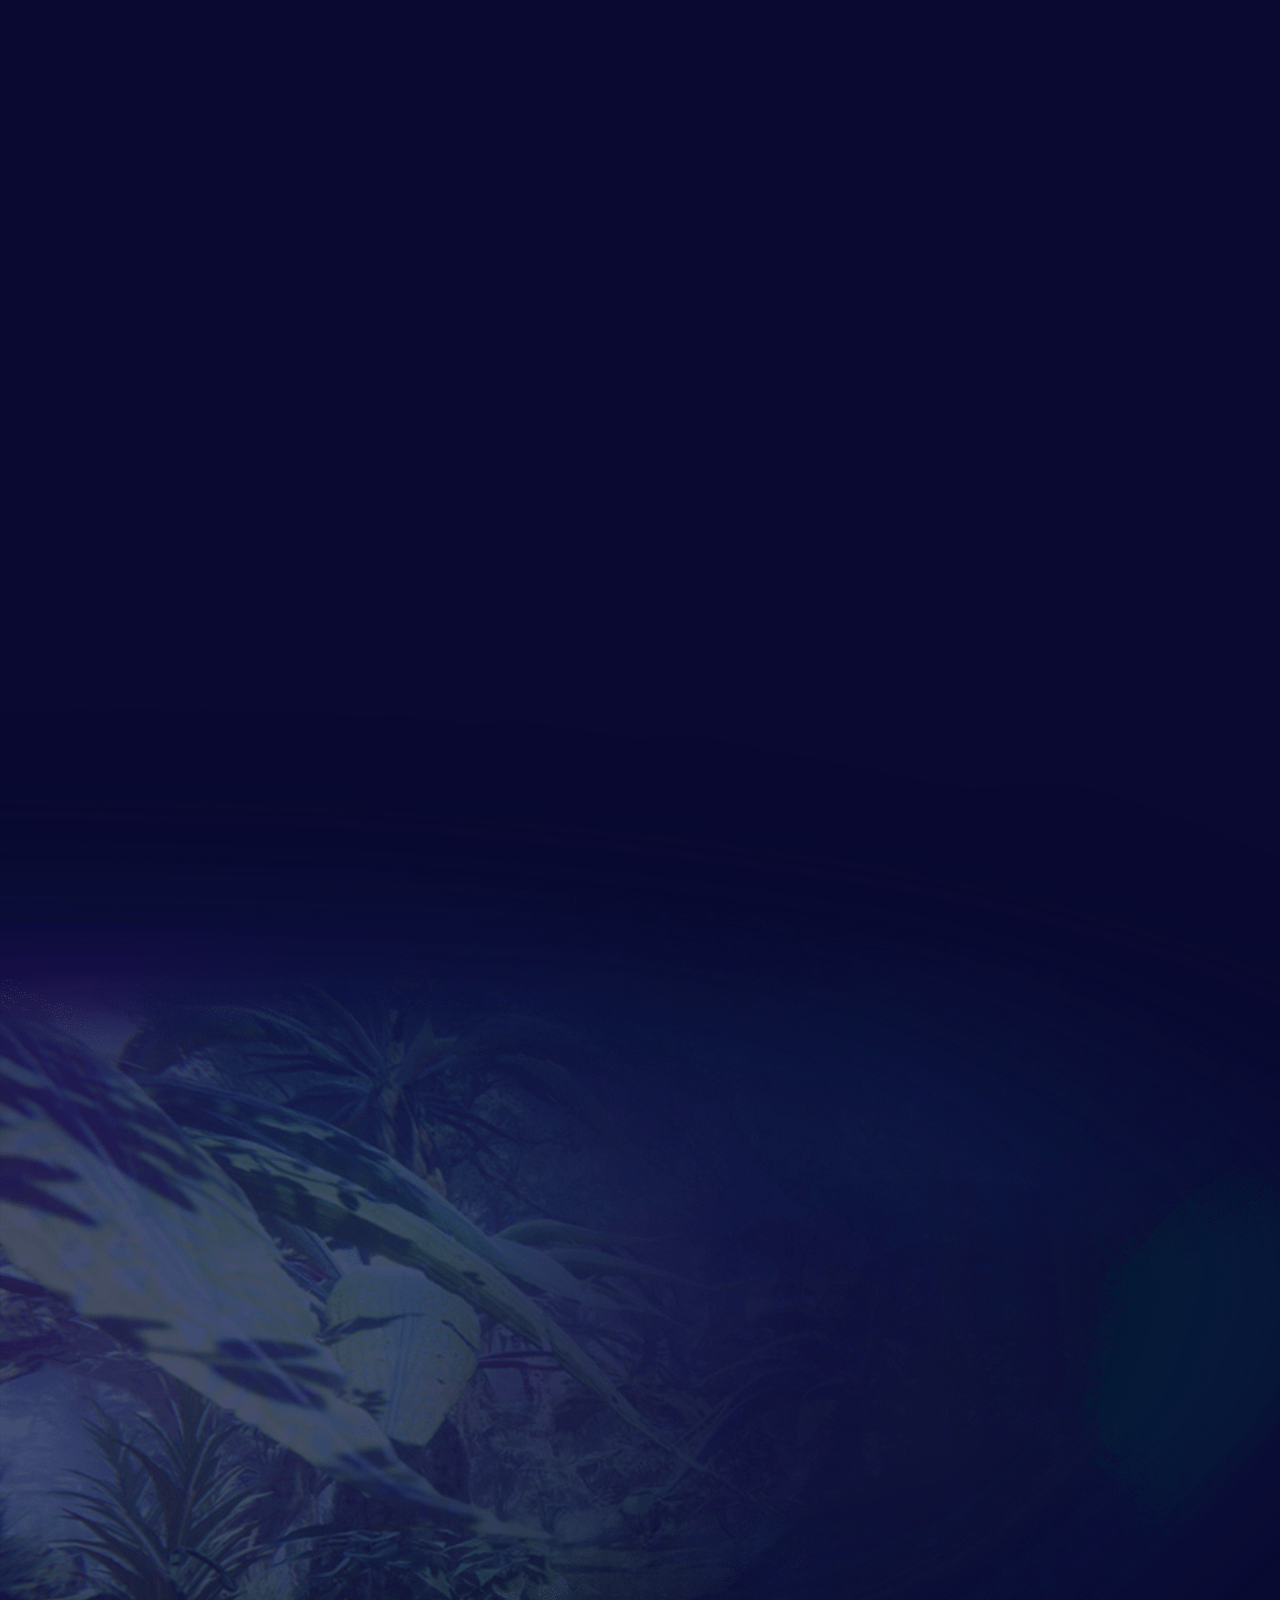
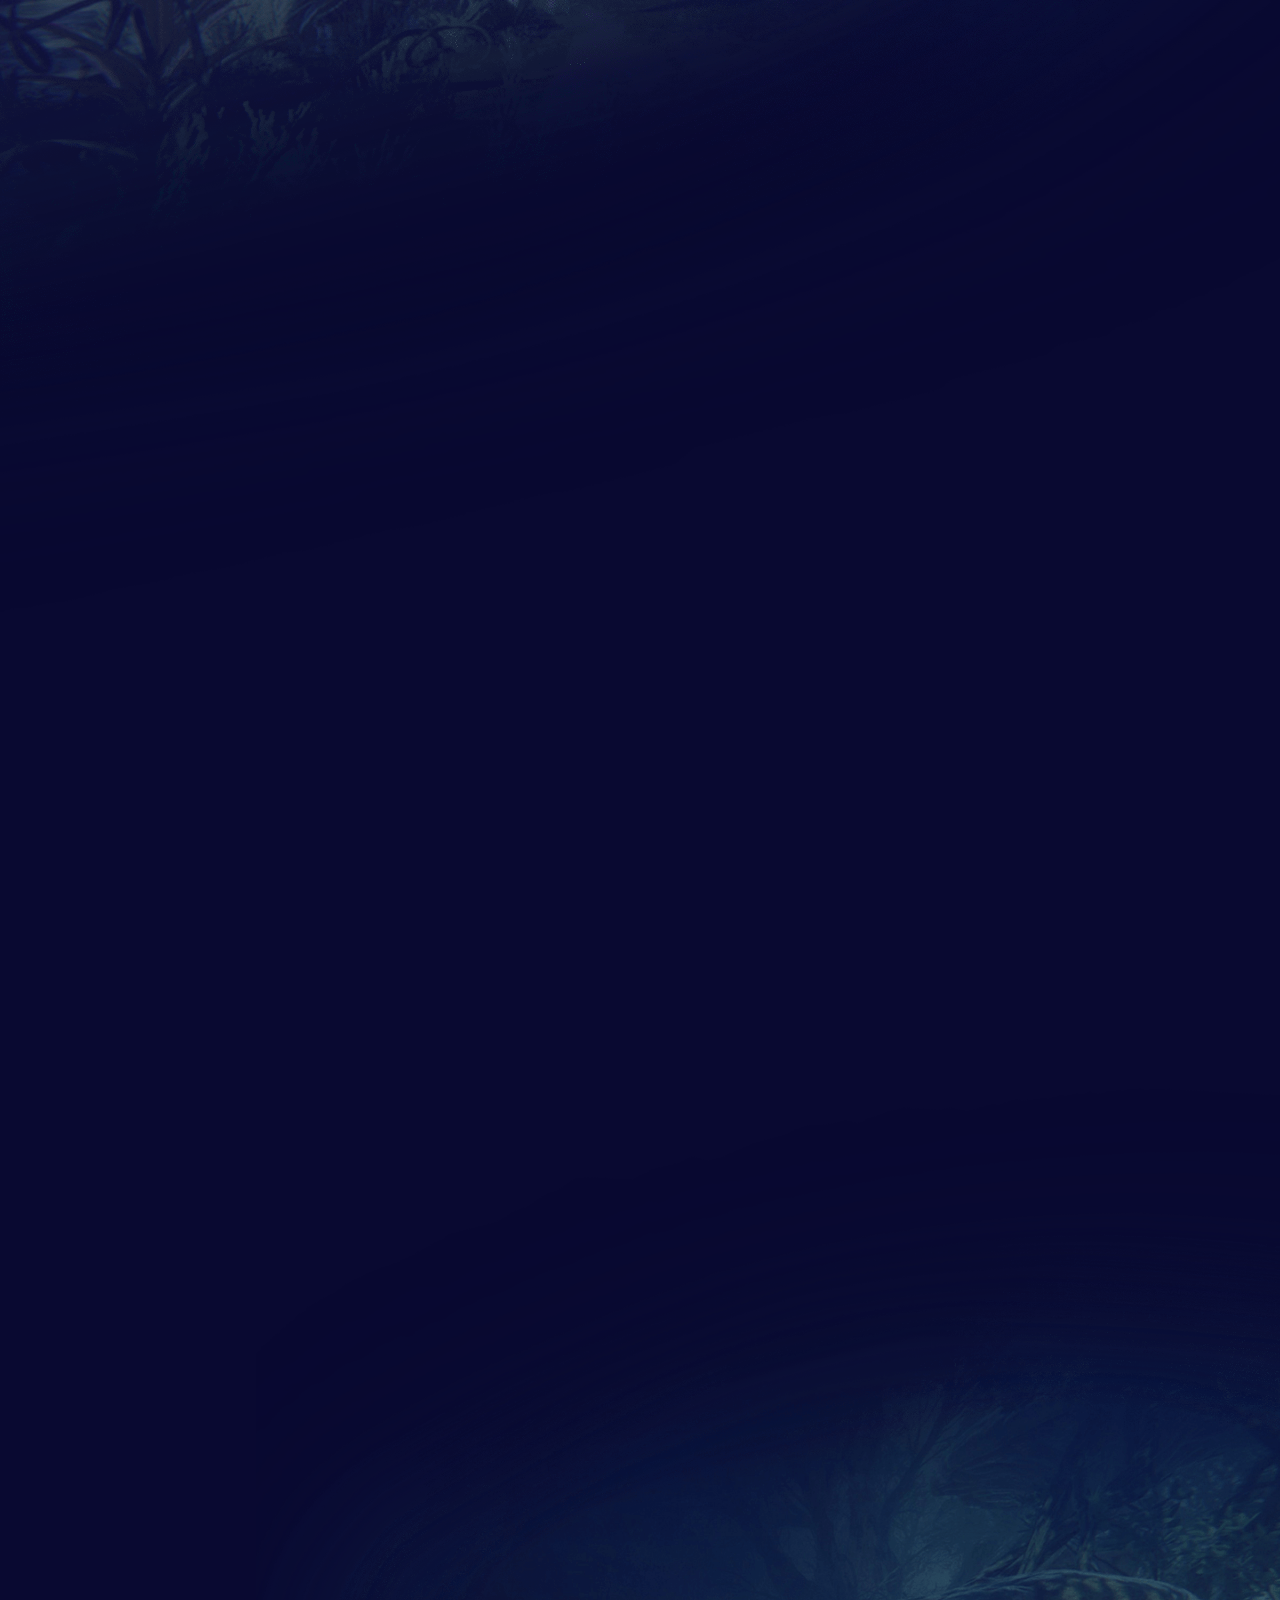
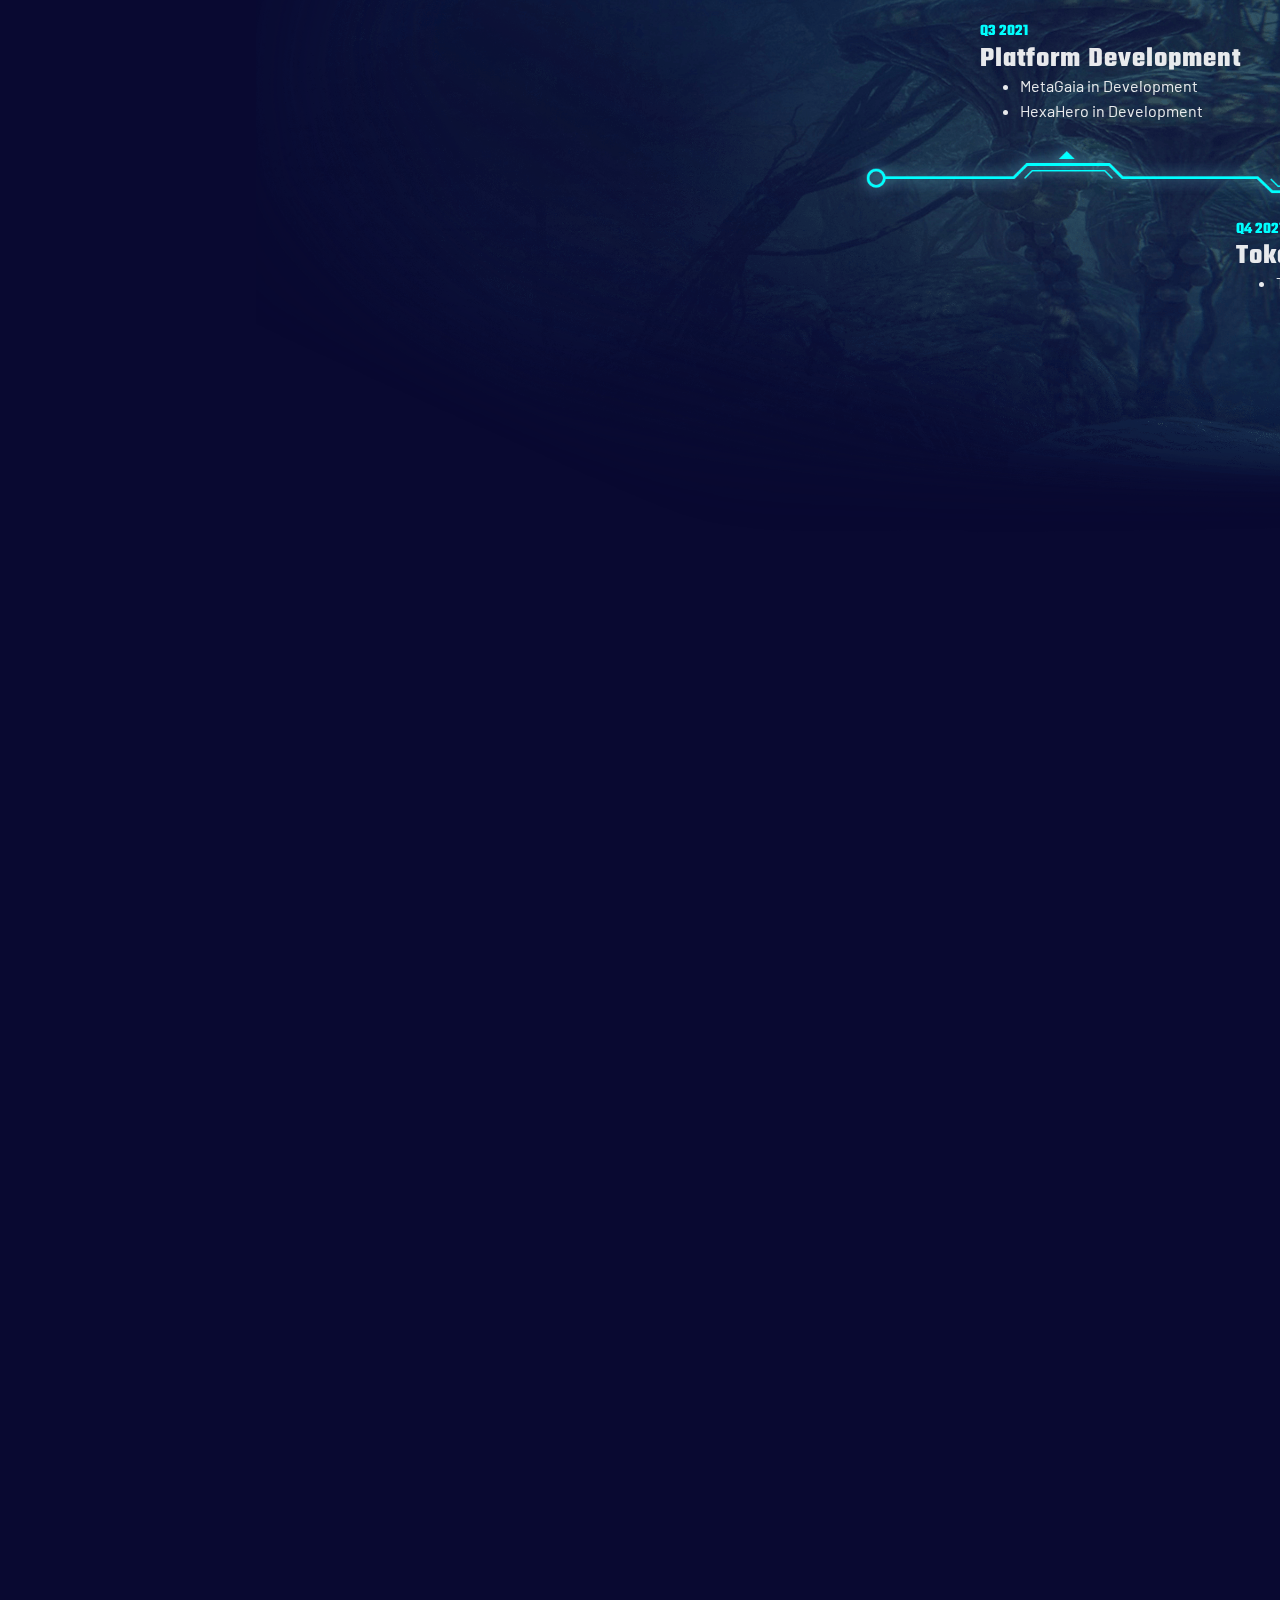
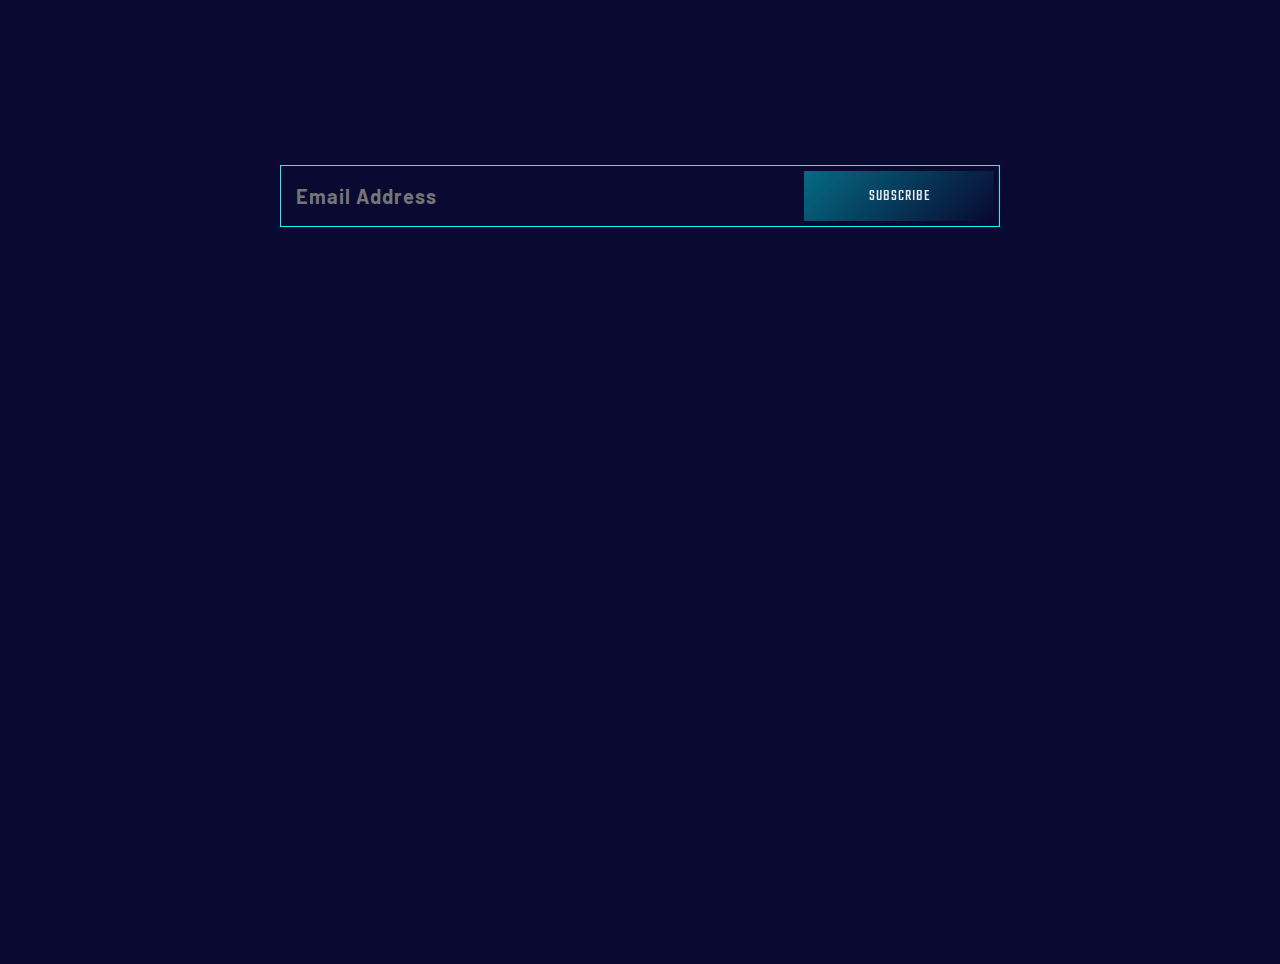
==== commit 12947ec3: "update style" ====
--- a/metagaia/index.html
+++ b/metagaia/index.html
@@ -10,9 +10,9 @@
 	<meta property="og:description" content="Welcome to Metagaia, the the premiere immersive metaverse for play-to-earn gamers. Enjoy the best blockchain play-to-earn gaming experience while earning METG." />
     <meta name="keyswords" content="MetaGaia: The Ultimate Play-to-Earn Metaverse">
 
-    <link rel="shortcut icon" href="assets/images/favicon.ico?v=202201280001" type="image/x-icon">
-	<link href="assets/css/master.css?v=202201280001" type="text/css" rel="stylesheet">
-	<link href="assets/css/custom.css?v=202201280001" type="text/css" rel="stylesheet">
+    <link rel="shortcut icon" href="assets/images/favicon.ico?v=202201290001" type="image/x-icon">
+	<link href="assets/css/master.css?v=202201290001" type="text/css" rel="stylesheet">
+	<link href="assets/css/custom.css?v=202201290001" type="text/css" rel="stylesheet">
 	<!-- index.html swiper-pagination style -->
     <style>
         #swiperVideo .swiper-pagination {
@@ -47,7 +47,7 @@
 					<div class="logo-wrapper">
 						<a href="index.html">
 							<div class="box-logo">
-								<img class="img-logo" src="assets/images/logo_metagaia_v2.png?v=202201280001" />
+								<img class="img-logo" src="assets/images/logo_metagaia_v2.png?v=202201290001" />
 							</div>
 						</a>
 
@@ -94,17 +94,17 @@
 
 		<main>
 			<section class="s-hero">
-				<img class="img-bg" src="assets/images/bg1.png?v=202201280001" data-anchor-target=".s-hero"
+				<img class="img-bg" src="assets/images/bg1.png?v=202201290001" data-anchor-target=".s-hero"
 					data-center = "transform: translateY(0%)"
 					data-top-bottom = "transform: translateY(40%)" />
 				<div class="container">
 
 					<div class="box-planet">
 						<div class="video-box">
-							<img class="img-planet" src="assets/images/planet_v3_1.png?v=202201280001"/>
+							<img class="img-planet" src="assets/images/planet_v3_1.png?v=202201290001"/>
 							<div class="video-hi">
 								<video playsinline autoplay muted loop id="hero_video" poster="assets/images/planet-poster.png?v=20220128">
-									<source src="https://nft-1259661131.cos.ap-hongkong.myqcloud.com/game/web/movie_011_hd-hb2.mp4?v=202201280001" type="video/mp4">
+									<source src="https://nft-1259661131.cos.ap-hongkong.myqcloud.com/game/web/movie_011_hd-hb2.mp4?v=202201290001" type="video/mp4">
 								</video>
 							</div>
 						</div>
@@ -112,15 +112,15 @@
 						<div class="box-title" data-anchor-target=".s-hero"
 							data-center = "transform: translateX(-50%) translateY(-50%); opacity(1)"
 							data-top-bottom = "transform: translateX(-50%) translateY(-100%); opacity(0)">
-							<img class="img-metagaia" src="assets/images/logo_metagaia2_v2.png?v=202201280001" />
+							<img class="img-metagaia" src="assets/images/logo_metagaia2_v2.png?v=202201290001" />
 							<div class="txt-title txt-tagline">The Ultimate Play-to-Earn Metaverse</div>
 						</div>
 					</div>
 
 					<div class="box-powered-by">
 						<div class="txt-title txt-powered-by wow fadeInUp">POWERED BY</div>
-						<a href="https://www.advokategroup.io/" target="_blank"><img class="img-logo logo-advokate wow fadeInUp" data-wow-delay="0.2s" src="assets/images/logo_advokate.png?v=202201280001" /></a>
-					<a href="https://solana.com/" target="_blank"><img class="img-logo logo-solana wow fadeInUp" data-wow-delay="0.2s" src="assets/images/logo_solana.svg?v=202201280001" /></a>
+						<a href="https://www.advokategroup.io/" target="_blank"><img class="img-logo logo-advokate wow fadeInUp" data-wow-delay="0.2s" src="assets/images/logo_advokate.png?v=202201290001" /></a>
+					<a href="https://solana.com/" target="_blank"><img class="img-logo logo-solana wow fadeInUp" data-wow-delay="0.2s" src="assets/images/logo_solana.svg?v=202201290001" /></a>
 					</div>
 				</div>
 			</section>
@@ -132,7 +132,7 @@
 								<div class="v-overlay"></div>
 </section>
 			<section class="s-default s-what-is-metagaia" id="welcome-to-metagaia">
-				<img class="img-bg" src="assets/images/bg2.png?v=202201280001" data-anchor-target=".s-what-is-metagaia"
+				<img class="img-bg" src="assets/images/bg2.png?v=202201290001" data-anchor-target=".s-what-is-metagaia"
 						data-bottom-top = "transform: translateY(0%)"
 						data-top-bottom = "transform: translateY(-50%)" />
 				<div class="container">
@@ -148,30 +148,30 @@
                                 <div class="swiper-container b-slider-white" id="swiperVideo">
                                     <div class="swiper-wrapper">
                                         <div class="swiper-slide">
-                                            <img class="img-frame" src="assets/images/img_video_frame.png?v=202201280001" />
+                                            <img class="img-frame" src="assets/images/img_video_frame.png?v=202201290001" />
                                             <div class="b-video">
-                                                <video src="https://nft-1259661131.cos.ap-hongkong.myqcloud.com/game/web/metagaiaview.mp4?v=202201280001" poster="assets/images/video/poster1.jpg?v=202201280001"></video>
+                                                <video src="https://nft-1259661131.cos.ap-hongkong.myqcloud.com/game/web/metagaiaview.mp4?v=202201290001" poster="assets/images/video/poster1.jpg?v=202201290001"></video>
                                                 <button class="btn-play"></button>
                                             </div>
                                         </div>
                                         <div class="swiper-slide">
-                                            <img class="img-frame" src="assets/images/img_video_frame.png?v=202201280001" />
+                                            <img class="img-frame" src="assets/images/img_video_frame.png?v=202201290001" />
                                             <div class="b-video">
-                                                <video src="https://nft-1259661131.cos.ap-hongkong.myqcloud.com/game/web/metagaia_conversation.mp4?v=202201280001" poster="assets/images/video/poster2.jpg?v=202201280001"></video>
+                                                <video src="https://nft-1259661131.cos.ap-hongkong.myqcloud.com/game/web/metagaia_conversation.mp4?v=202201290001" poster="assets/images/video/poster2.jpg?v=202201290001"></video>
                                                 <button class="btn-play"></button>
                                             </div>
                                         </div>
                                         <div class="swiper-slide">
-                                            <img class="img-frame" src="assets/images/img_video_frame.png?v=202201280001" />
+                                            <img class="img-frame" src="assets/images/img_video_frame.png?v=202201290001" />
                                             <div class="b-video">
-                                                <video src="https://nft-1259661131.cos.ap-hongkong.myqcloud.com/game/web/metagaiasky.mp4?v=202201280001" poster="assets/images/video/poster3.jpg?v=202201280001"></video>
+                                                <video src="https://nft-1259661131.cos.ap-hongkong.myqcloud.com/game/web/metagaiasky.mp4?v=202201290001" poster="assets/images/video/poster3.jpg?v=202201290001"></video>
                                                 <button class="btn-play"></button>
                                             </div>
                                         </div>
                                         <div class="swiper-slide">
-                                            <img class="img-frame" src="assets/images/img_video_frame.png?v=202201280001" />
+                                            <img class="img-frame" src="assets/images/img_video_frame.png?v=202201290001" />
                                             <div class="b-video">
-                                                <video src="https://nft-1259661131.cos.ap-hongkong.myqcloud.com/game/web/metagaiacreate.mp4?v=202201280001" poster="assets/images/video/poster4.jpg?v=202201280001"></video>
+                                                <video src="https://nft-1259661131.cos.ap-hongkong.myqcloud.com/game/web/metagaiacreate.mp4?v=202201290001" poster="assets/images/video/poster4.jpg?v=202201290001"></video>
                                                 <button class="btn-play"></button>
                                             </div>
                                         </div>
@@ -186,7 +186,7 @@
 							<div class="b-feature wow fadeInRight">
 								<div class="txt-with-ico txt-title txt-feature-title">
 									<div class="ico">
-										<img src="assets/images/ico/ico_games.png?v=202201280001" />
+										<img src="assets/images/ico/ico_games.png?v=202201290001" />
 									</div>
 									<div class="txt txt-default-subtitle">Games</div>
 								</div>
@@ -196,7 +196,7 @@
 							<div class="b-feature wow fadeInRight">
 								<div class="txt-with-ico txt-title txt-feature-title">
 									<div class="ico">
-										<img src="assets/images/ico/ico_social.png?v=202201280001" />
+										<img src="assets/images/ico/ico_social.png?v=202201290001" />
 									</div>
 
 									<div class="txt txt-default-subtitle">Social</div>
@@ -207,7 +207,7 @@
 							<div class="b-feature wow fadeInRight">
 								<div class="txt-with-ico txt-title txt-feature-title">
 									<div class="ico">
-										<img src="assets/images/ico/ico_shop.png?v=202201280001" />
+										<img src="assets/images/ico/ico_shop.png?v=202201290001" />
 									</div>
 									<div class="txt txt-default-subtitle">Shop</div>
 								</div>
@@ -217,7 +217,7 @@
 							<div class="b-feature wow fadeInRight">
 								<div class="txt-with-ico txt-title txt-feature-title">
 									<div class="ico">
-										<img src="assets/images/ico/ico_nft.png?v=202201280001" />
+										<img src="assets/images/ico/ico_nft.png?v=202201290001" />
 									</div>
 
 									<div class="txt txt-default-subtitle">Create</div>
@@ -234,7 +234,7 @@
 			</section>
 
 			<section class="s-default s-upcoming" id="upcoming-crypto-games">
-				<img class="img-bg" src="assets/images/bg3.png?v=202201280001" data-anchor-target=".s-upcoming"
+				<img class="img-bg" src="assets/images/bg3.png?v=202201290001" data-anchor-target=".s-upcoming"
 					data-bottom-top = "transform: translateY(0%)"
 					data-top-bottom = "transform: translateY(-30%)" />
 
@@ -267,7 +267,7 @@
 						</div>
 						<div class="col col-12 col-lg-5 col-img">
 							<div class="box-triangle">
-								<img class="img-triangle" src="assets/images/img_self_developed.png?v=202201280001" />
+								<img class="img-triangle" src="assets/images/img_self_developed.png?v=202201290001" />
 							</div>
 						</div>
 					</div>
@@ -287,9 +287,9 @@
 					<div class="row row-ctx">
 						<div class="col col-12 col-img col-md-5">
 							<div class="img-coin wow fadeIn">
-								<img class="img" src="assets/images/img-coin-energy.png?v=202201280001" />
-								<img class="img _glowing" src="assets/images/img-coin-glow.png?v=202201280001" />
-								<img class="img" src="assets/images/img-coin-coin.png?v=202201280001" />
+								<img class="img" src="assets/images/img-coin-energy.png?v=202201290001" />
+								<img class="img _glowing" src="assets/images/img-coin-glow.png?v=202201290001" />
+								<img class="img" src="assets/images/img-coin-coin.png?v=202201290001" />
 							</div>
 						</div>
 						<div class="col col-12 col-ctx col-md-7">
@@ -314,7 +314,7 @@
 
 					<div class="txt-center">
 						<div class="txt-alert wow fadeInUp">
-							<img class="img-alert" src="assets/images/img_alert.png?v=202201280001" />
+							<img class="img-alert" src="assets/images/img_alert.png?v=202201290001" />
 							<div class="txt txt-title"><span class="txt-cyan">METG</span> will be available on partner's exchanges.</div>
 						</div>
 					</div>
@@ -323,7 +323,7 @@
 			</section>
 
 			<section class="s-default s-roadmap" id="roadmap">
-				<img class="img-bg" src="assets/images/bg4.png?v=202201280001" data-anchor-target=".s-roadmap"
+				<img class="img-bg" src="assets/images/bg4.png?v=202201290001" data-anchor-target=".s-roadmap"
 					data-bottom-top = "transform: translateY(0%)"
 					data-top-bottom = "transform: translateY(-30%)" />
 				<div class="container">
@@ -336,7 +336,7 @@
 							data-anchor-target=".s-roadmap"
 							data--55p-bottom-top = "transform: translateX(50%)"
 							data-100p-top-bottom = "transform: translateX(-25%)">
-							<img class="img-line" src="assets/images/img_roadmap.png?v=202201280001" />
+							<img class="img-line" src="assets/images/img_roadmap.png?v=202201290001" />
 							<div class="b-time b-time1">
                                 <div class="txt-time">Q3 2021</div>
                                 <div class="txt-title">Platform Development</div>
@@ -385,35 +385,35 @@
 					<div class="row row-triangle wow fadeIn">
 						<div class="col col-6 col-lg-3 col-img">
 							<a href="http://www.asiaanimation.net/" target="_blank">
-							<img src="assets/images/partners/logo-Asia Animation Ltd.png?v=202201280001">
+							<img src="assets/images/partners/logo-Asia Animation Ltd.png?v=202201290001">
 							</a>
 						</div>
 						<div class="col col-6 col-lg-3 col-img">
 							<a href="https://www.enterbay.com/" target="_blank">
-							<img src="assets/images/partners/logo-Enterbay.png?v=202201280001">
+							<img src="assets/images/partners/logo-Enterbay.png?v=202201290001">
 							</a>
 						</div>
 						<div class="col col-6 col-lg-3 col-img">
-							<img src="assets/images/partners/logo-Heemin Capital.png?v=202201280001">
+							<img src="assets/images/partners/logo-Heemin Capital.png?v=202201290001">
 						</div>
 						<div class="col col-6 col-lg-3 col-img">
 							<a href="https://www.iahgames.com/" target="_blank">
-							<img src="assets/images/partners/logo-IAH Games.png?v=202201280001">
+							<img src="assets/images/partners/logo-IAH Games.png?v=202201290001">
 							</a>
 						</div>
 						<div class="col col-6 col-lg-3 col-img">
 							<a href="https://soleaddicttunds.online/" target="_blank">
-							<img src="assets/images/partners/logo-Sole Addictt.png?v=202201280001">
+							<img src="assets/images/partners/logo-Sole Addictt.png?v=202201290001">
 							</a>
 						</div>
 						<div class="col col-6 col-lg-3 col-img">
 							<a href="https://www.stormco.com.hk/" target="_blank">
-							<img src="assets/images/partners/logo-Storm.png?v=202201280001">
+							<img src="assets/images/partners/logo-Storm.png?v=202201290001">
 							</a>
 						</div>
 						<div class="col col-6 col-lg-3 col-img">
 							<a href="http://www.vanchcard.com/en/content/home" target="_blank">
-							<img src="assets/images/partners/logo-Vanch Card.png?v=202201280001">
+							<img src="assets/images/partners/logo-Vanch Card.png?v=202201290001">
 							</a>
 						</div>
 						<div class="col col-6 col-lg-3 col-img">
@@ -441,25 +441,25 @@
 				<div class="container">
 					<ul class="nav nav-media wow fadeInUp">
 						<li><a href="https://www.instagram.com/meta_gaia/" target="_blank">
-							<img src="assets/images/ico_instagram.png?v=202201280001" />
+							<img src="assets/images/ico_instagram.png?v=202201290001" />
 						</a></li>
 						<li><a href="https://twitter.com/meta_gaia/" target="_blank">
-							<img src="assets/images/ico_twitter.png?v=202201280001" />
+							<img src="assets/images/ico_twitter.png?v=202201290001" />
 						</a></li>
 						<li><a href="https://meta-gaia.medium.com/" target="_blank">
-							<img src="assets/images/ico_medium.png?v=202201280001" />
+							<img src="assets/images/ico_medium.png?v=202201290001" />
 						</a></li>
 						<li><a href="https://discord.com/invite/5xScrMPFfX" target="_blank">
-							<img src="assets/images/ico_discord.png?v=202201280001" />
+							<img src="assets/images/ico_discord.png?v=202201290001" />
 						</a></li>
 					</ul>
 
-					<img class="logo-metagaia wow fadeInUp" src="assets/images/logo_metagaia2_v2.png?v=202201280001" />
+					<img class="logo-metagaia wow fadeInUp" src="assets/images/logo_metagaia2_v2.png?v=202201290001" />
 
 					<div class="box-powered-by wow fadeInUp" data-wow-delay="0.3s">
 						<div class="txt-title txt-powered-by">POWERED BY</div>
-						<a href="https://www.advokategroup.io/" target="_blank"><img class="logo-advokate" src="assets/images/logo_advokate.png?v=202201280001" /></a><br>
-						<a href="https://solana.com/" target="_blank"><img class="logo-advokate" src="assets/images/logo_solana.svg?v=202201280001" /></a>
+						<a href="https://www.advokategroup.io/" target="_blank"><img class="logo-advokate" src="assets/images/logo_advokate.png?v=202201290001" /></a><br>
+						<a href="https://solana.com/" target="_blank"><img class="logo-advokate" src="assets/images/logo_solana.svg?v=202201290001" /></a>
 					</div>
 
 					<div class="txt-copyright wow fadeInUp">MetaGaia © 2021, All rights reserved</div>
@@ -471,8 +471,8 @@
 	<!-- popup -->
 	<div class="b-popup b-popup-inline lity-hide" id="myModal">
 		<div class="box-ctx">
-			<img id="messageSuccess" style="width: 70px; height: 79px; margin: auto;" src="./assets/images/message-success.png?v=202201280001">
-			<img id="messageWaring" style="width: 70px; height: 79px; margin: auto;" src="./assets/images/message-waring.png?v=202201280001">
+			<img id="messageSuccess" style="width: 70px; height: 79px; margin: auto;" src="./assets/images/message-success.png?v=202201290001">
+			<img id="messageWaring" style="width: 70px; height: 79px; margin: auto;" src="./assets/images/message-waring.png?v=202201290001">
 			<div class="txt-title txt-default-title" id="messageText">Subscribe Succeed!</div>
 			<div class="txt-desc">If you do not see the email in a few minutes, please check your “junk mail/ spam" folder. </div>
 		</div>
--- a/metagaia/assets/css/master.css
+++ b/metagaia/assets/css/master.css
@@ -10,4 +10,4 @@
 /*@import url('jquery.mCustomScrollbar.min.css');*/
 
 /* MAIN CSS */
-@import url('../sass/style.css?v=202201280001');
+@import url('../sass/style.css?v=202201290001');
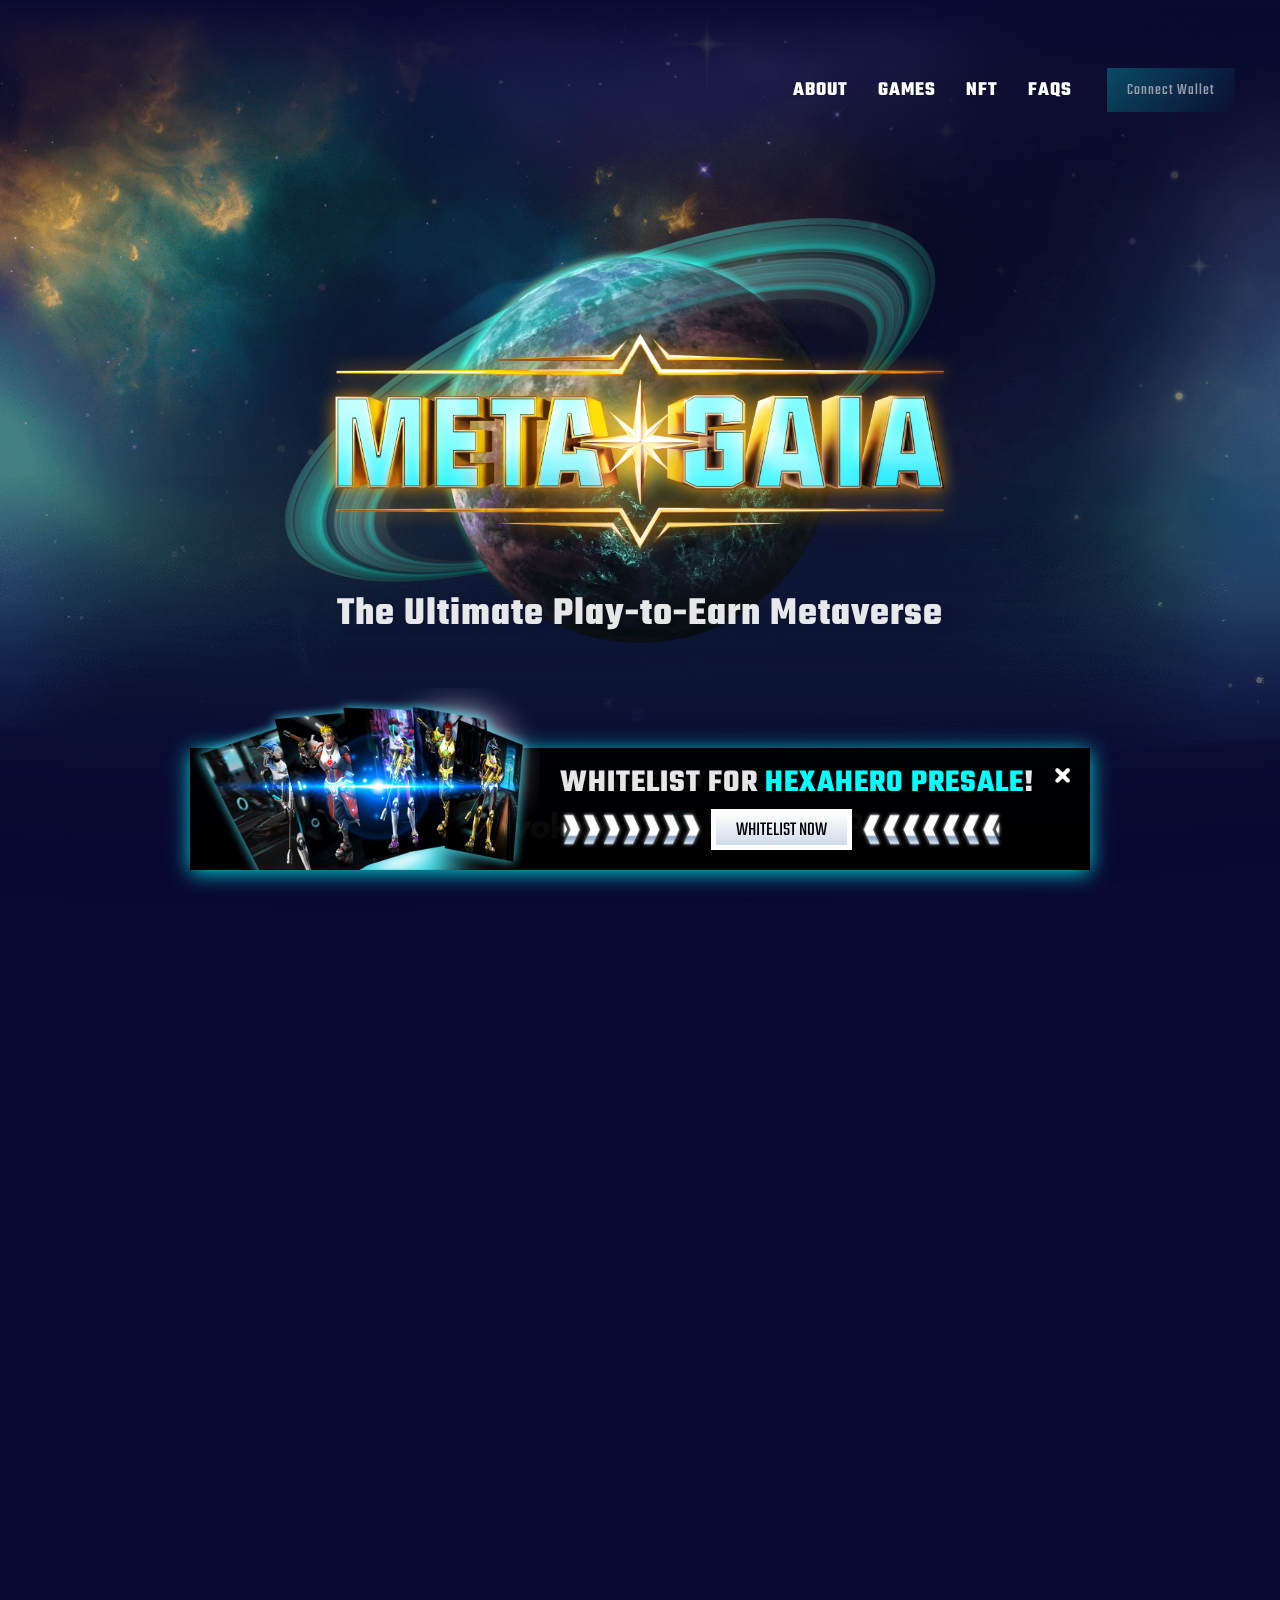
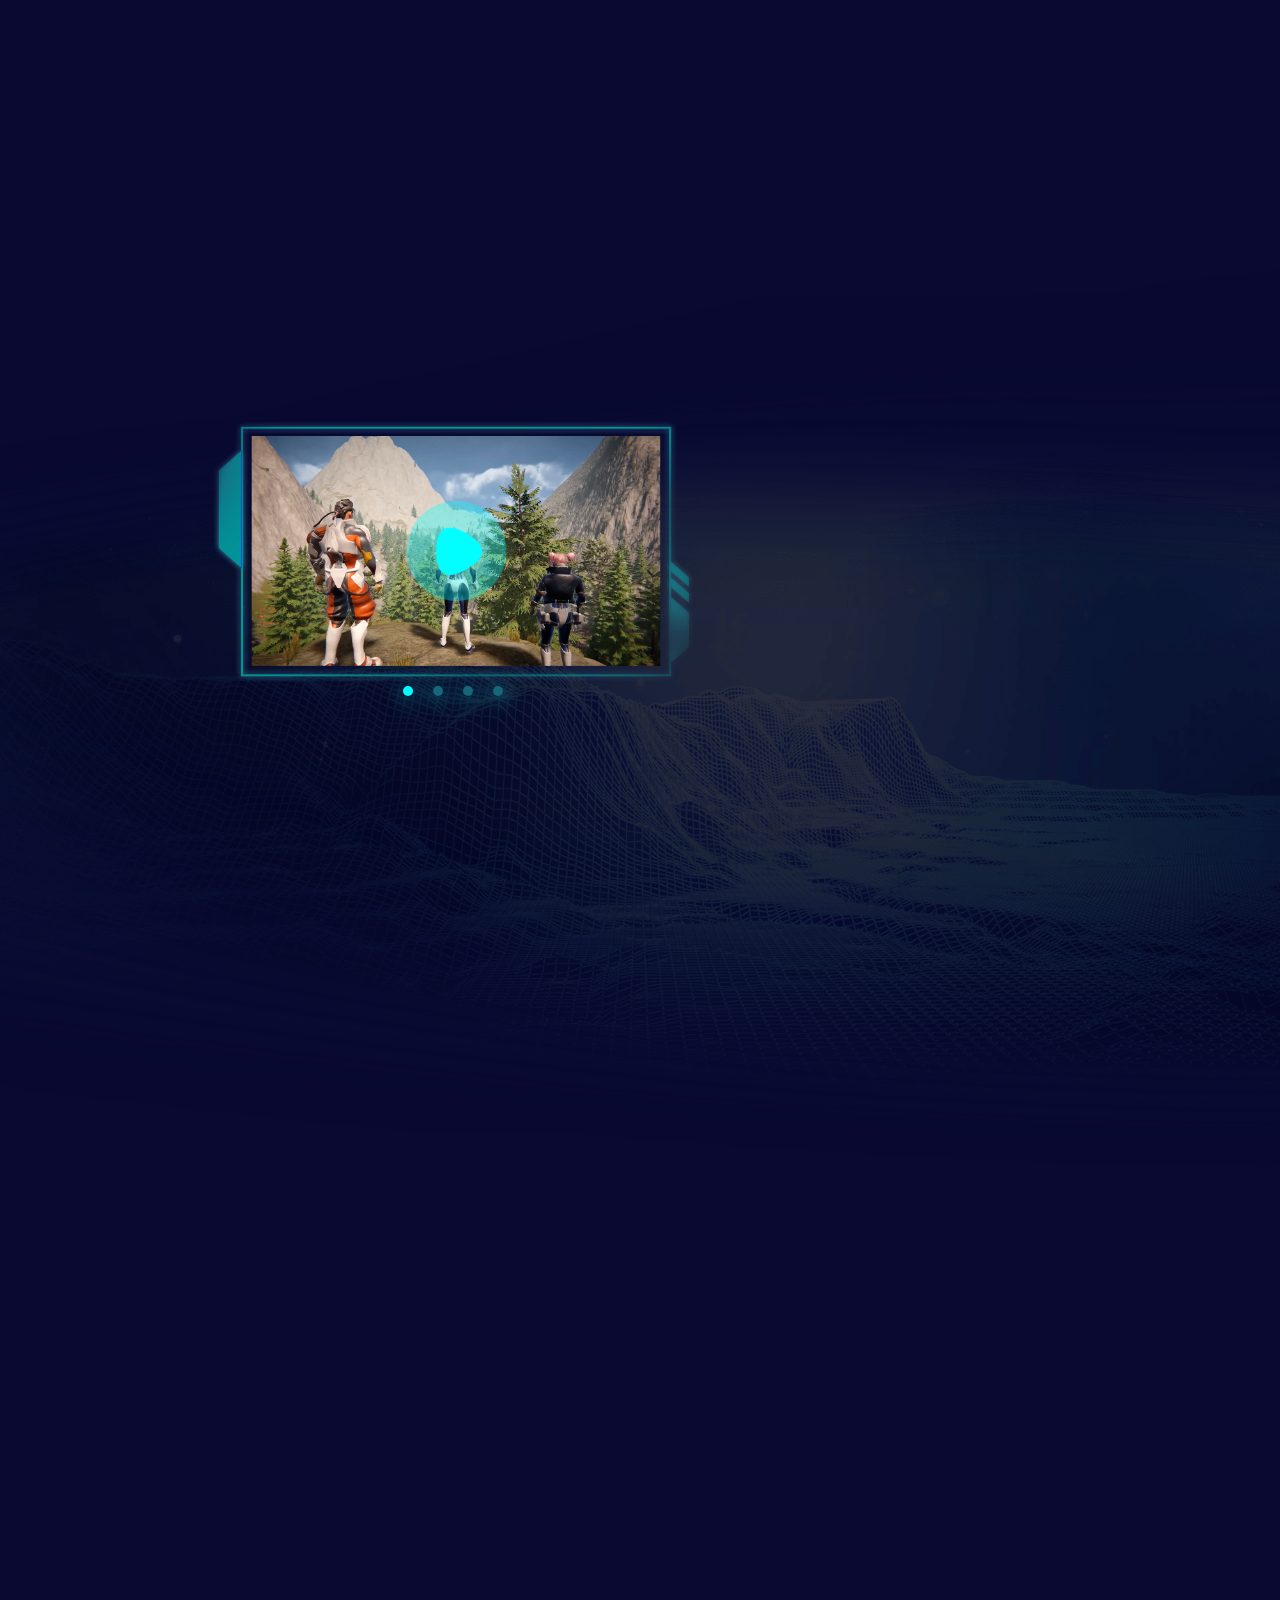
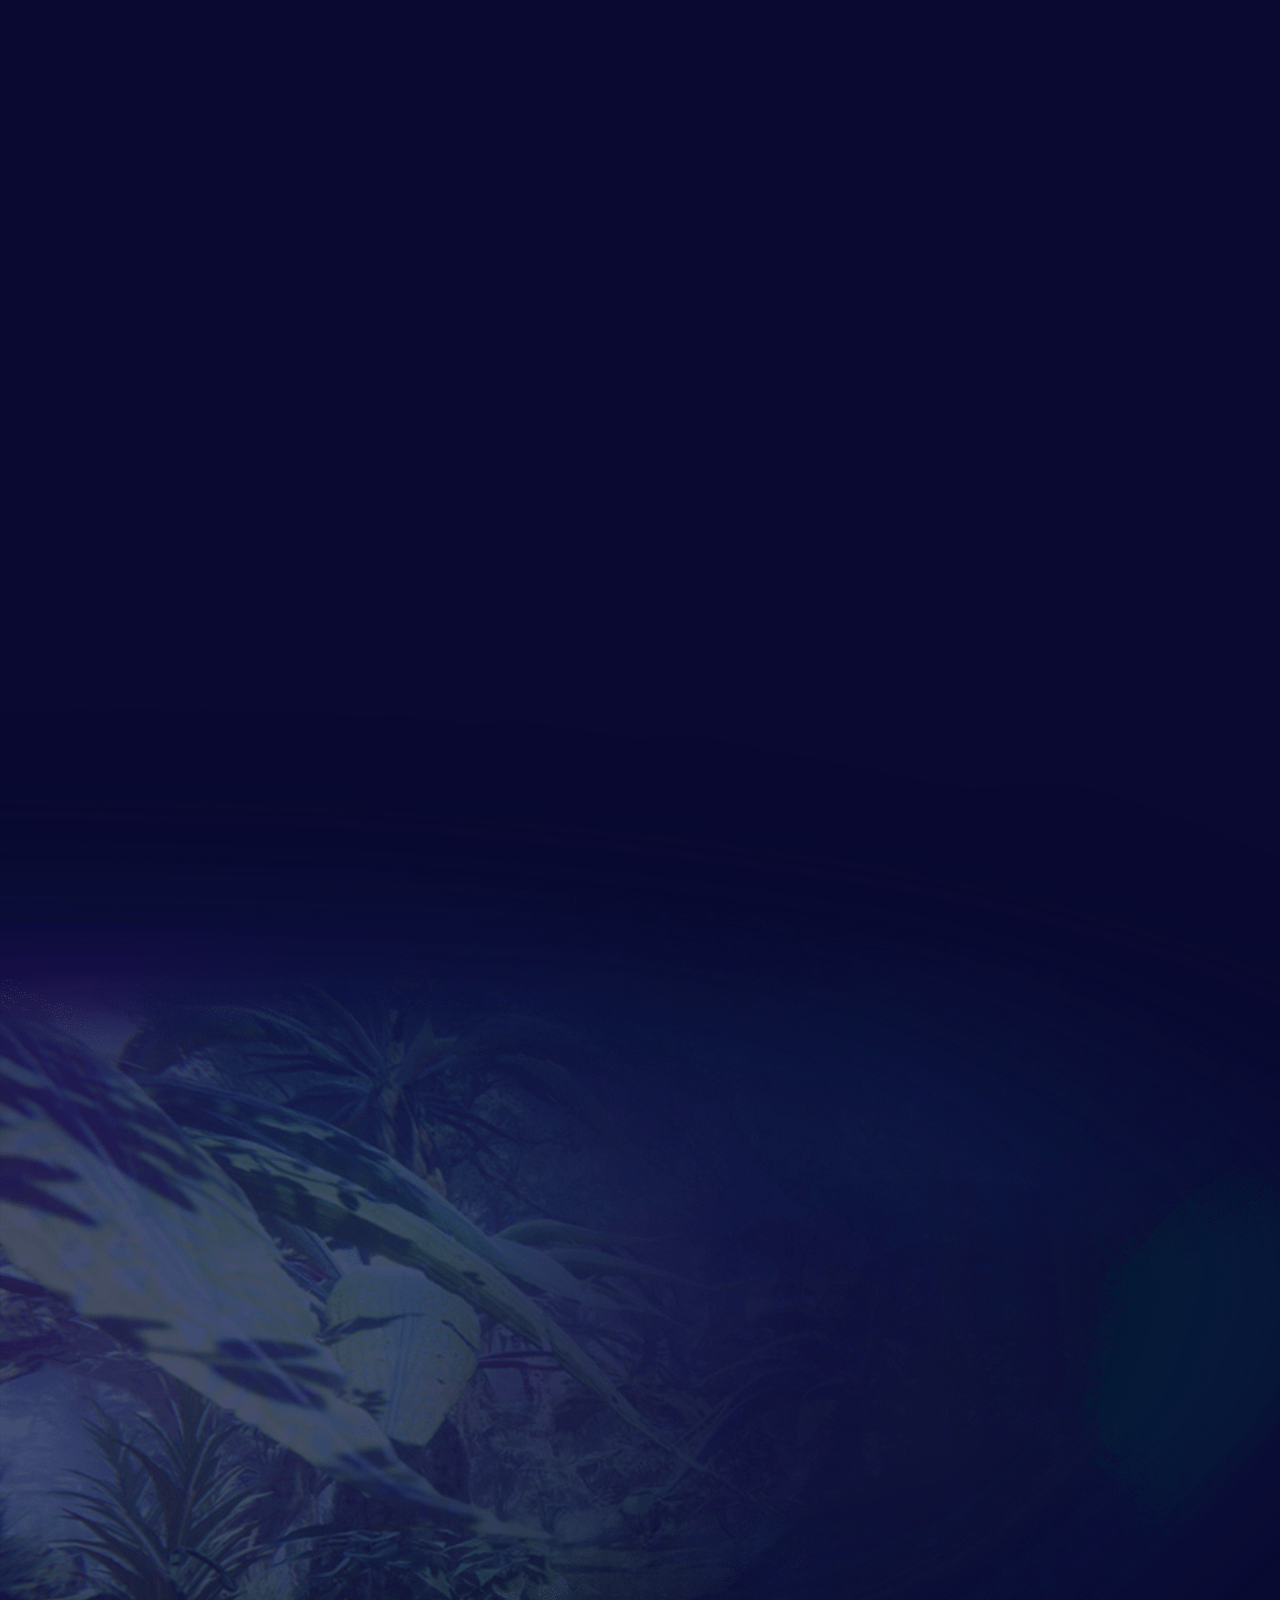
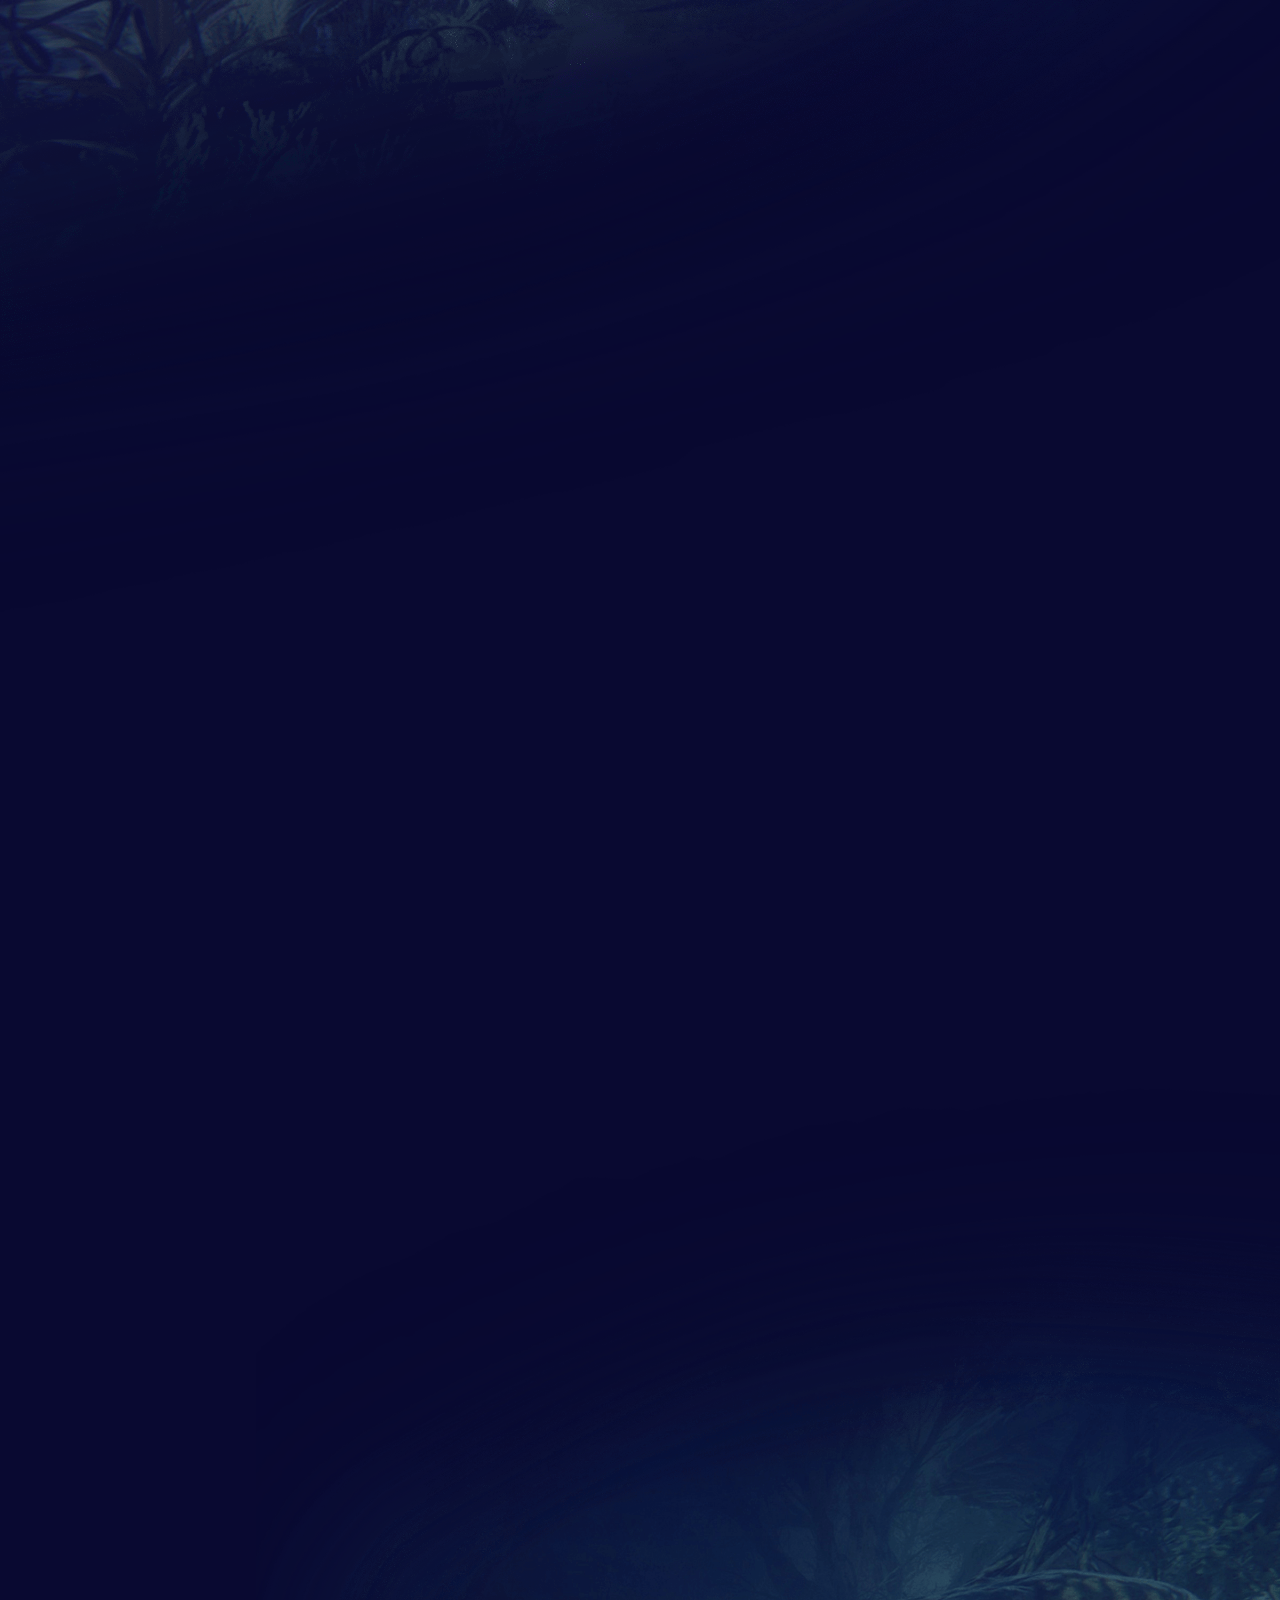
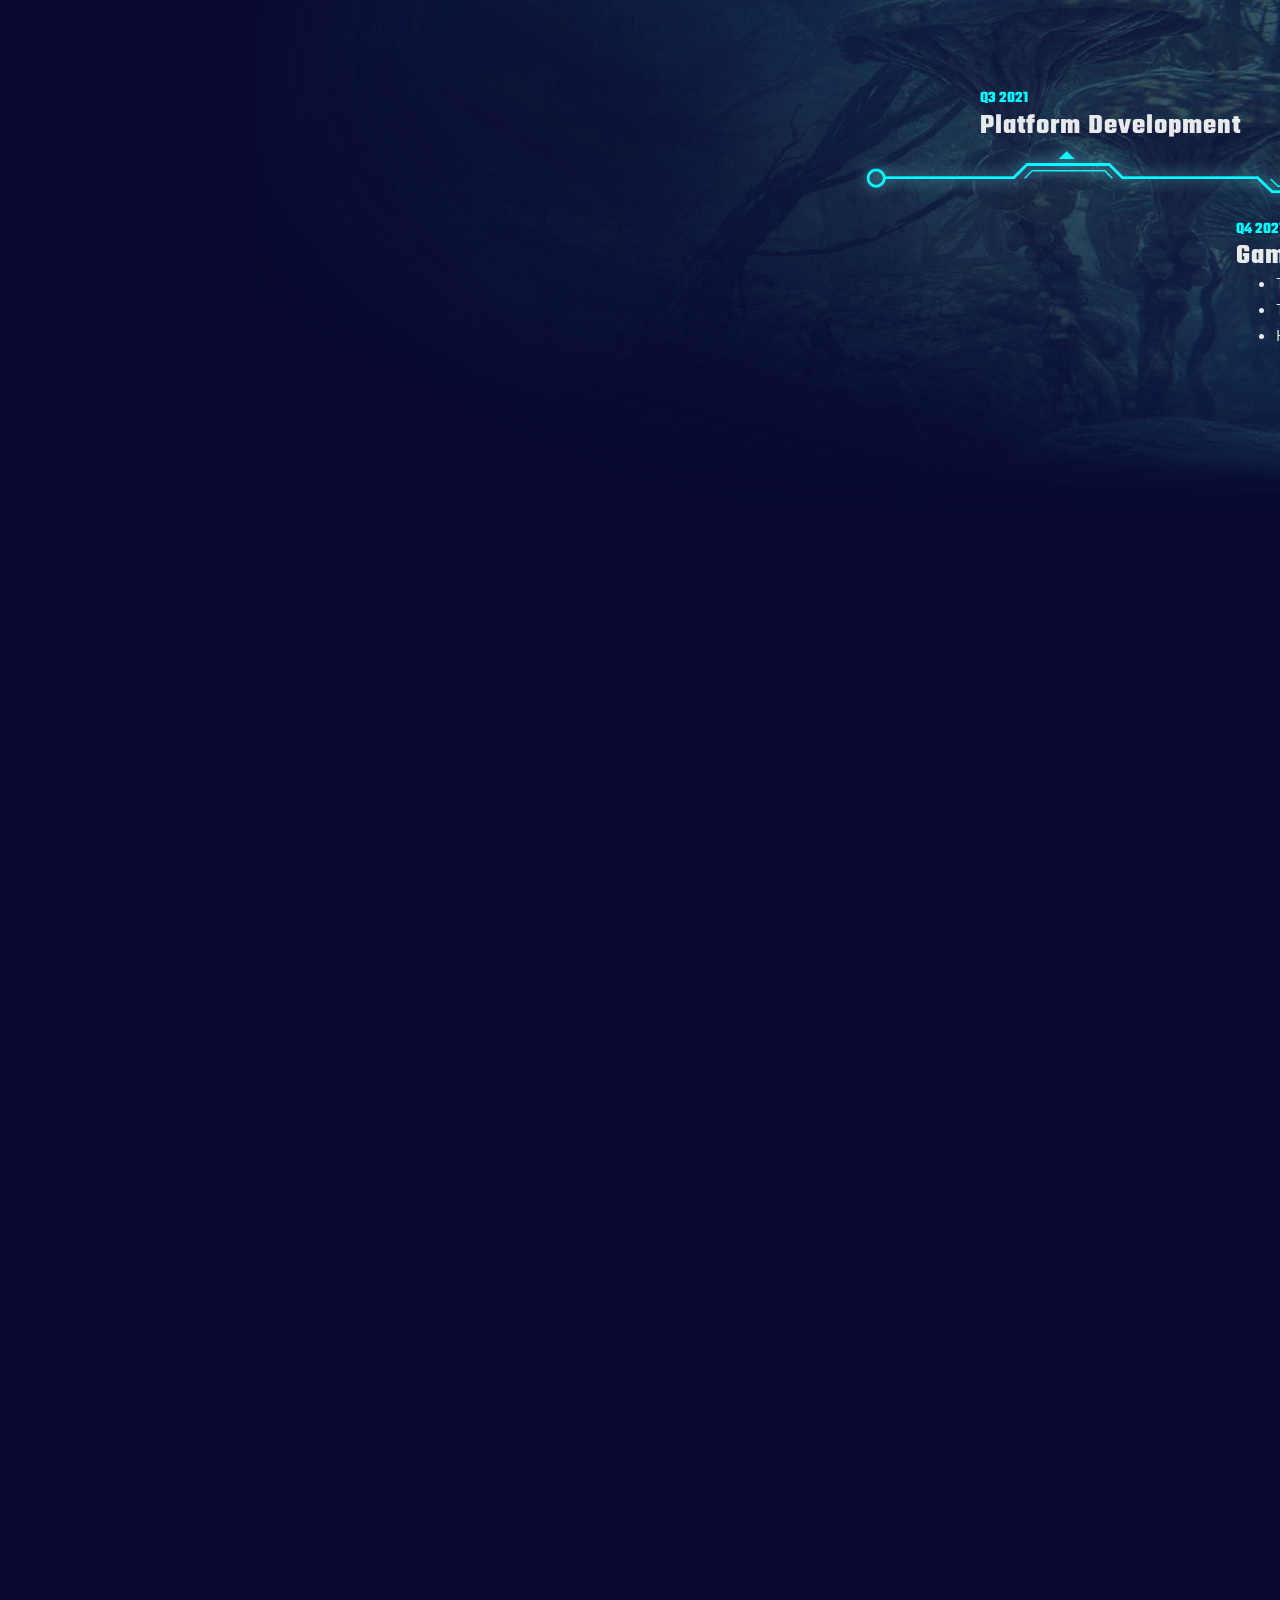
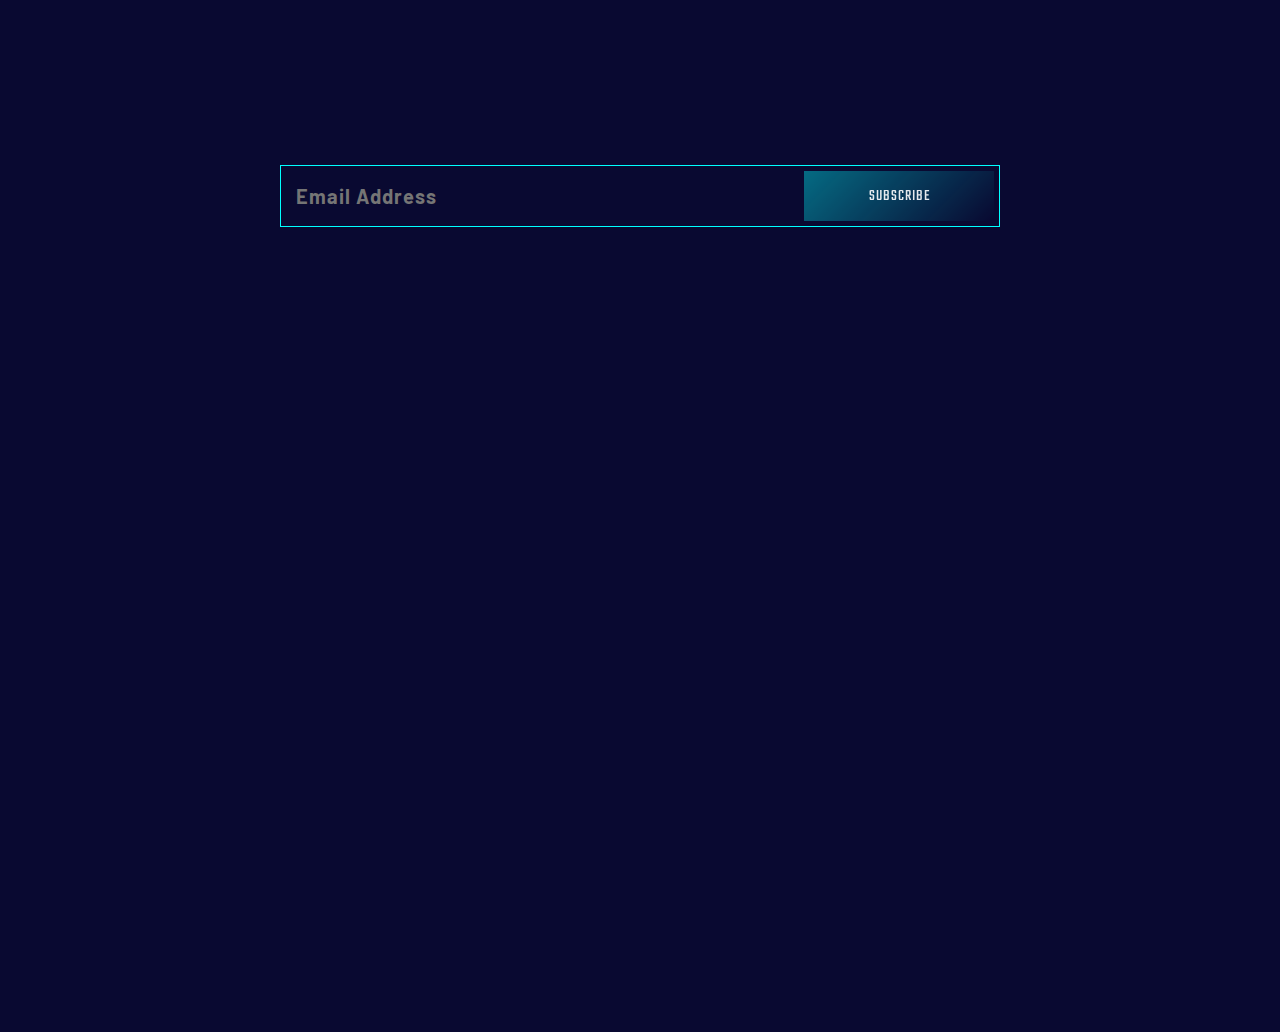
==== commit 596328cc: "update 20220129" ====
--- a/metagaia/index.html
+++ b/metagaia/index.html
@@ -1,641 +1,635 @@
-<!DOCTYPE html>
-<html lang="en">
-
-<head>
-	<meta http-equiv="Content-Type" content="text/html; charset=UTF-8">
-	<title>MetaGaia: The Ultimate Play-to-Earn Metaverse</title>
-	<meta name="viewport" content="width=device-width, initial-scale=1.0">
-	<meta http-equiv="X-UA-Compatible" content="IE=edge">
-	<meta name="description" content="Welcome to Metagaia, the the premiere immersive metaverse for play-to-earn gamers. Enjoy the best blockchain play-to-earn gaming experience while earning METG.">
-	<meta property="og:description" content="Welcome to Metagaia, the the premiere immersive metaverse for play-to-earn gamers. Enjoy the best blockchain play-to-earn gaming experience while earning METG." />
-    <meta name="keyswords" content="MetaGaia: The Ultimate Play-to-Earn Metaverse">
-
-    <link rel="shortcut icon" href="assets/images/favicon.ico?v=202201290001" type="image/x-icon">
-	<link href="assets/css/master.css?v=202201290001" type="text/css" rel="stylesheet">
-	<link href="assets/css/custom.css?v=202201290001" type="text/css" rel="stylesheet">
-	<!-- index.html swiper-pagination style -->
-    <style>
-        #swiperVideo .swiper-pagination {
-            bottom: -20px;
-        }
-        #swiperVideo .swiper-pagination .swiper-pagination-bullet {
-            background: #166779;
-        }
-        #swiperVideo .swiper-pagination .swiper-pagination-bullet-active {
-            background: #01FFFF;
-        }
-    </style>
-    <!-- index.html swiper-pagination style -->
-    <!-- Google Tag Manager -->
-    <script>(function(w,d,s,l,i){w[l]=w[l]||[];w[l].push({'gtm.start':
-            new Date().getTime(),event:'gtm.js'});var f=d.getElementsByTagName(s)[0],
-        j=d.createElement(s),dl=l!='dataLayer'?'&l='+l:'';j.async=true;j.src=
-        'https://www.googletagmanager.com/gtm.js?id='+i+dl;f.parentNode.insertBefore(j,f);
-    })(window,document,'script','dataLayer','GTM-5G2R748');</script>
-    <!-- End Google Tag Manager -->
-</head>
-
-<body>
-<noscript>
-    <iframe src="https://www.googletagmanager.com/ns.html?id=GTM-5G2R748"
-            height="0" width="0" style="display:none;visibility:hidden"></iframe>
-</noscript>
-	<div class="wrapper wrapper-home">
-		<header class="s-header">
-			<div class="s-header-wrapper">
-				<div class="container">
-					<div class="logo-wrapper">
-						<a href="index.html">
-							<div class="box-logo">
-								<img class="img-logo" src="assets/images/logo_metagaia_v2.png?v=202201290001" />
-							</div>
-						</a>
-
-						<div class="btn btn-menu" aria-label="Toggle navigation">
-							<span class="line line-1"></span>
-							<span class="line line-2"></span>
-							<span class="line line-3"></span>
-						</div>
-					</div>
-					<div class="main-wrapper">
-						<div class="box-ctx">
-							<ul class="nav nav-main">
-								<li class="has-sub">
-									<a href="index.html">About<span class="ico-sub"></span></a>
-									<div class="box-sub collapse">
-										<ul class="nav nav-sub">
-											<li>
-												<a href="#welcome-to-metagaia">WELCOME TO METAGAIA</a><br/>
-												<a href="#upcoming-crypto-games">UPCOMING CRYPTO GAMES</a><br/>
-												<a href="#metg-token">METG TOKEN</a><br/>
-												<a href="#roadmap">ROADMAP</a><br/>
-												<a href="#partners">PARTNERS</a>
-											</li>
-										</ul>
-									</div>
-								</li>
-								<li class="has-sub">
-									<a href="#">Games<span class="ico-sub"></span></a>
-									<div class="box-sub collapse">
-										<ul class="nav nav-sub">
-											<li><a href="hexahero.html">HexaHero</a></li>
-										</ul>
-									</div>
-								</li>
-								<li><a href="nft.html">NFT</a></li>
-								<li><a href="faq.html">FAQs</a></li>
-								<li><a><button class="btn btn-default" disabled>Connect Wallet</button></a></li>
-							</ul>
-						</div>
-					</div>
-				</div>
-			</div>
-		</header>
-
-		<main>
-			<section class="s-hero">
-				<img class="img-bg" src="assets/images/bg1.png?v=202201290001" data-anchor-target=".s-hero"
-					data-center = "transform: translateY(0%)"
-					data-top-bottom = "transform: translateY(40%)" />
-				<div class="container">
-
-					<div class="box-planet">
-						<div class="video-box">
-							<img class="img-planet" src="assets/images/planet_v3_1.png?v=202201290001"/>
-							<div class="video-hi">
-								<video playsinline autoplay muted loop id="hero_video" poster="assets/images/planet-poster.png?v=20220128">
-									<source src="https://nft-1259661131.cos.ap-hongkong.myqcloud.com/game/web/movie_011_hd-hb2.mp4?v=202201290001" type="video/mp4">
-								</video>
-							</div>
-						</div>
-
-						<div class="box-title" data-anchor-target=".s-hero"
-							data-center = "transform: translateX(-50%) translateY(-50%); opacity(1)"
-							data-top-bottom = "transform: translateX(-50%) translateY(-100%); opacity(0)">
-							<img class="img-metagaia" src="assets/images/logo_metagaia2_v2.png?v=202201290001" />
-							<div class="txt-title txt-tagline">The Ultimate Play-to-Earn Metaverse</div>
-						</div>
-					</div>
-
-					<div class="box-powered-by">
-						<div class="txt-title txt-powered-by wow fadeInUp">POWERED BY</div>
-						<a href="https://www.advokategroup.io/" target="_blank"><img class="img-logo logo-advokate wow fadeInUp" data-wow-delay="0.2s" src="assets/images/logo_advokate.png?v=202201290001" /></a>
-					<a href="https://solana.com/" target="_blank"><img class="img-logo logo-solana wow fadeInUp" data-wow-delay="0.2s" src="assets/images/logo_solana.svg?v=202201290001" /></a>
-					</div>
-				</div>
-			</section>
-<section class="s-default s-trailer">
-	<video class="trail-video" autoplay loop muted playsinline preload="metadata">
-		<source src="assets/images/running-trailer-v1.mp4?20220127" type="video/mp4">
-	</video>
-
-								<div class="v-overlay"></div>
-</section>
-			<section class="s-default s-what-is-metagaia" id="welcome-to-metagaia">
-				<img class="img-bg" src="assets/images/bg2.png?v=202201290001" data-anchor-target=".s-what-is-metagaia"
-						data-bottom-top = "transform: translateY(0%)"
-						data-top-bottom = "transform: translateY(-50%)" />
-				<div class="container">
-					<div class="p-default-title max-lg">
-						<h2 class="txt-default-title wow fadeInUp"><span class="txt" >WELCOME TO <span class="txt-cyan">METAGAIA</span></span></h2>
-						<div class="txt-default-desc wow fadeInUp" data-wow-delay="0.3s">MetaGaia is the premiere immersive metaverse for play-to-earn gamers that enables a community and culture of digital ownership in a fun, captivating decentralized world.</div>
-					</div>
-
-					<div class="row row-feature">
-						<!-- index.html swiper start -->
-                        <div class="col col-12 col-lg-7" data-sticky-container >
-                            <div class="box-video-frame sticky" data-margin-top="200">
-                                <div class="swiper-container b-slider-white" id="swiperVideo">
-                                    <div class="swiper-wrapper">
-                                        <div class="swiper-slide">
-                                            <img class="img-frame" src="assets/images/img_video_frame.png?v=202201290001" />
-                                            <div class="b-video">
-                                                <video src="https://nft-1259661131.cos.ap-hongkong.myqcloud.com/game/web/metagaiaview.mp4?v=202201290001" poster="assets/images/video/poster1.jpg?v=202201290001"></video>
-                                                <button class="btn-play"></button>
-                                            </div>
-                                        </div>
-                                        <div class="swiper-slide">
-                                            <img class="img-frame" src="assets/images/img_video_frame.png?v=202201290001" />
-                                            <div class="b-video">
-                                                <video src="https://nft-1259661131.cos.ap-hongkong.myqcloud.com/game/web/metagaia_conversation.mp4?v=202201290001" poster="assets/images/video/poster2.jpg?v=202201290001"></video>
-                                                <button class="btn-play"></button>
-                                            </div>
-                                        </div>
-                                        <div class="swiper-slide">
-                                            <img class="img-frame" src="assets/images/img_video_frame.png?v=202201290001" />
-                                            <div class="b-video">
-                                                <video src="https://nft-1259661131.cos.ap-hongkong.myqcloud.com/game/web/metagaiasky.mp4?v=202201290001" poster="assets/images/video/poster3.jpg?v=202201290001"></video>
-                                                <button class="btn-play"></button>
-                                            </div>
-                                        </div>
-                                        <div class="swiper-slide">
-                                            <img class="img-frame" src="assets/images/img_video_frame.png?v=202201290001" />
-                                            <div class="b-video">
-                                                <video src="https://nft-1259661131.cos.ap-hongkong.myqcloud.com/game/web/metagaiacreate.mp4?v=202201290001" poster="assets/images/video/poster4.jpg?v=202201290001"></video>
-                                                <button class="btn-play"></button>
-                                            </div>
-                                        </div>
-                                    </div>
-                                    <div class="swiper-pagination"></div>
-                                </div>
-                            </div>
-                        </div>
-                        <!-- index.html swiper end -->
-
-                        <div class="col col-12 col-lg-5">
-							<div class="b-feature wow fadeInRight">
-								<div class="txt-with-ico txt-title txt-feature-title">
-									<div class="ico">
-										<img src="assets/images/ico/ico_games.png?v=202201290001" />
-									</div>
-									<div class="txt txt-default-subtitle">Games</div>
-								</div>
-								<div class="txt-feature-desc">Enjoy the best blockchain play-to-earn gaming experience while earning METG (the native MetaGaia token). The free-to-play HexaHero game lets you buy, fuse and sell NFT Hexas that can earn METG in battles with other Hexas. MetaGaia also includes combat games, card games, and mini games.</div>
-							</div>
-
-							<div class="b-feature wow fadeInRight">
-								<div class="txt-with-ico txt-title txt-feature-title">
-									<div class="ico">
-										<img src="assets/images/ico/ico_social.png?v=202201290001" />
-									</div>
-
-									<div class="txt txt-default-subtitle">Social</div>
-								</div>
-								<div class="txt-feature-desc">Meet friends old and new across MetaGaia and attend mesmerizing virtual events with the community.</div>
-							</div>
-
-							<div class="b-feature wow fadeInRight">
-								<div class="txt-with-ico txt-title txt-feature-title">
-									<div class="ico">
-										<img src="assets/images/ico/ico_shop.png?v=202201290001" />
-									</div>
-									<div class="txt txt-default-subtitle">Shop</div>
-								</div>
-								<div class="txt-feature-desc">Purchase the hottest virtual and physical goods from your favorite brands and showcase them in your virtual MetaGaia real estate.</div>
-							</div>
-
-							<div class="b-feature wow fadeInRight">
-								<div class="txt-with-ico txt-title txt-feature-title">
-									<div class="ico">
-										<img src="assets/images/ico/ico_nft.png?v=202201290001" />
-									</div>
-
-									<div class="txt txt-default-subtitle">Create</div>
-								</div>
-								<div class="txt-feature-desc">Design your very own NFT character that can acquire and customize virtual real estate in the metaverse.</div>
-							</div>
-
-
-
-						</div>
-
-					</div>
-				</div>
-			</section>
-
-			<section class="s-default s-upcoming" id="upcoming-crypto-games">
-				<img class="img-bg" src="assets/images/bg3.png?v=202201290001" data-anchor-target=".s-upcoming"
-					data-bottom-top = "transform: translateY(0%)"
-					data-top-bottom = "transform: translateY(-30%)" />
-
-				<div class="container">
-					<h2 class="txt-default-title wow fadeInUp"><span class="txt">UPCOMING <span class="txt-cyan">CRYPTO GAMES</span></span></h2>
-
-					<div class="row row-triangle wow fadeIn">
-						<div class="col col-12 col-lg-7 col-txt">
-							<div class="swiper-container b-slider-upcoming">
-								<div class="swiper-wrapper">
-									<div class="swiper-slide">
-										<div class="txt-default-subtitle"><span class="txt">Self-Developed Games</span></div>
-										<div class="txt-desc">HexaHero, a play-to-earn combat game where gamers battle using Hexas and Heroes. Hexas are generative robots that evolve and battle by syncing with Heroes, the human pilot of the Hexa. Launching in 2022.</div>
-									</div>
-									<div class="swiper-slide">
-										<div class="txt-default-subtitle"><span class="txt">Games From Our Partners</span></div>
-										<div class="txt-desc">Licensed popular character combat games. Classic remakes of games equipped with new play-to-earn crypto features.</div>
-									</div>
-									<div class="swiper-slide">
-										<div class="txt-default-subtitle"><span class="txt">Contributed By The Community</span></div>
-										<div class="txt-desc">Tournaments, prizes, NFTs. Participants and game creators are all rewarded for contributing to the ecosystem.</div>
-									</div>
-								</div>
-								<div class="box-ctrl">
-									<div class="btn-ctrl btn-prev"></div>
-									<div class="btn-ctrl btn-next"></div>
-								</div>
-							</div>
-
-						</div>
-						<div class="col col-12 col-lg-5 col-img">
-							<div class="box-triangle">
-								<img class="img-triangle" src="assets/images/img_self_developed.png?v=202201290001" />
-							</div>
-						</div>
-					</div>
-
-
-
-				</div>
-			</section>
-
-			<section class="s-default s-what-is-meta" id="metg-token">
-				<div class="container">
-					<div class="p-default-title max-lg">
-						<h2 class="txt-default-title wow fadeInUp"><span class="txt-cyan">METG TOKEN</span></h2>
-						<div class="txt-default-desc wow fadeInUp" data-wow-delay="0.3s">METG is the token used in our MetaGaia community. METG can be earned by staking tokens, playing games, and participating in key governance votes.</div>
-					</div>
-
-					<div class="row row-ctx">
-						<div class="col col-12 col-img col-md-5">
-							<div class="img-coin wow fadeIn">
-								<img class="img" src="assets/images/img-coin-energy.png?v=202201290001" />
-								<img class="img _glowing" src="assets/images/img-coin-glow.png?v=202201290001" />
-								<img class="img" src="assets/images/img-coin-coin.png?v=202201290001" />
-							</div>
-						</div>
-						<div class="col col-12 col-ctx col-md-7">
-							<div class="txt-meta-feature wow fadeInRight">
-								<div class="txt-title txt-default-subtitle ">Payment</div>
-								<div class="txt-desc">METG is our native token. Required to participate in certain sales and auctions in MetaGaia.</div>
-							</div>
-
-							<div class="txt-meta-feature wow fadeInRight">
-								<div class="txt-title txt-default-subtitle" data-wow-delay="0.2s">Governance</div>
-								<div class="txt-desc">Soon after our token launch, our Reward Pool will start to receive revenues generated by MetaGaia as well as a portion of the staking rewards. The Reward Pool will be governed by METG DAO.</div>
-							</div>
-
-							<div class="txt-meta-feature wow fadeInRight">
-								<div class="txt-title txt-default-subtitle" data-wow-delay="0.4s">Staking</div>
-								<div class="txt-desc">Gamers can earn newly minted METG by staking. Minimum staking thresholds are sometimes required in order to vote or to receive various benefits and rewards in MetaGaia.<br/>METG will be available on partner exchanges.</div>
-							</div>
-
-
-						</div>
-					</div>
-
-					<div class="txt-center">
-						<div class="txt-alert wow fadeInUp">
-							<img class="img-alert" src="assets/images/img_alert.png?v=202201290001" />
-							<div class="txt txt-title"><span class="txt-cyan">METG</span> will be available on partner's exchanges.</div>
-						</div>
-					</div>
-
-				</div>
-			</section>
-
-			<section class="s-default s-roadmap" id="roadmap">
-				<img class="img-bg" src="assets/images/bg4.png?v=202201290001" data-anchor-target=".s-roadmap"
-					data-bottom-top = "transform: translateY(0%)"
-					data-top-bottom = "transform: translateY(-30%)" />
-				<div class="container">
-					<div class="">
-						<h2 class="txt-default-title wow fadeInUp"><span>ROAD<span class="txt-cyan">MAP</span></span></h2>
-					</div>
-
-					<div class="row-roadmap">
-						<div class="row-roadmap-wrapper"
-							data-anchor-target=".s-roadmap"
-							data--55p-bottom-top = "transform: translateX(50%)"
-							data-100p-top-bottom = "transform: translateX(-25%)">
-							<img class="img-line" src="assets/images/img_roadmap.png?v=202201290001" />
-							<div class="b-time b-time1">
-                                <div class="txt-time">Q3 2021</div>
-                                <div class="txt-title">Platform Development</div>
-                                <ul>
-                                    <li>MetaGaia in Development</li>
-                                    <li>HexaHero in Development</li>
-                                </ul>
-							</div>
-							<div class="b-time b-time2">
-                                <div class="txt-time">Q4 2021</div>
-                                <div class="txt-title">Token Private Sale</div>
-                                <ul>
-                                    <li>Token Seed Round</li>
-                                </ul>
-							</div>
-							<div class="b-time b-time3">
-                                <div class="txt-time">Q1 2022</div>
-                                <div class="txt-title">Token Launch & Beta Version</div>
-                                <ul>
-                                    <li>Token Private Sale</li>
-                                    <li>Token Public Sale</li>
-                                    <li>HexaHero Beta Launch</li>
-                                    <li>HexaHero NFT Presale & Sale Begin</li>
-                                    <li>Brand Partnerships in Development</li>
-                                </ul>
-                            </div>
-							<div class="b-time b-time4">
-                                <div class="txt-time">Q2 2022</div>
-                                <div class="txt-title">Official Game & Brand Stores Launch</div>
-                                <ul>
-                                    <li>MetaGaia First Land Presale</li>
-                                    <li>MetaGaia Avatar Presale</li>
-                                    <li>HexaHero Official Launch</li>
-                                    <li>Brand Virtual Stores Launch</li>
-                                </ul>
-                            </div>
-						</div>
-					</div>
-				</div>
-			</section>
-
-			<section class="s-default s-partners" id="partners">
-				<div class="container">
-					<h2 class="txt-default-title wow fadeInUp"><span class="txt">partners</h2>
-
-					<div class="row row-triangle wow fadeIn">
-						<div class="col col-6 col-lg-3 col-img">
-							<a href="http://www.asiaanimation.net/" target="_blank">
-							<img src="assets/images/partners/logo-Asia Animation Ltd.png?v=202201290001">
-							</a>
-						</div>
-						<div class="col col-6 col-lg-3 col-img">
-							<a href="https://www.enterbay.com/" target="_blank">
-							<img src="assets/images/partners/logo-Enterbay.png?v=202201290001">
-							</a>
-						</div>
-						<div class="col col-6 col-lg-3 col-img">
-							<img src="assets/images/partners/logo-Heemin Capital.png?v=202201290001">
-						</div>
-						<div class="col col-6 col-lg-3 col-img">
-							<a href="https://www.iahgames.com/" target="_blank">
-							<img src="assets/images/partners/logo-IAH Games.png?v=202201290001">
-							</a>
-						</div>
-						<div class="col col-6 col-lg-3 col-img">
-							<a href="https://soleaddicttunds.online/" target="_blank">
-							<img src="assets/images/partners/logo-Sole Addictt.png?v=202201290001">
-							</a>
-						</div>
-						<div class="col col-6 col-lg-3 col-img">
-							<a href="https://www.stormco.com.hk/" target="_blank">
-							<img src="assets/images/partners/logo-Storm.png?v=202201290001">
-							</a>
-						</div>
-						<div class="col col-6 col-lg-3 col-img">
-							<a href="http://www.vanchcard.com/en/content/home" target="_blank">
-							<img src="assets/images/partners/logo-Vanch Card.png?v=202201290001">
-							</a>
-						</div>
-						<div class="col col-6 col-lg-3 col-img">
-							<a href="https://www.legendsnft.io/index" target="_blank">
-							<img src="assets/images/partners/logo-legends.png?v=202201270001">
-							</a>
-						</div>
-					</div>
-
-
-
-				</div>
-			</section>
-
-			<section class="s-default s-subscription" id="subscription">
-				<div class="container">
-					<div class="p-default-title max-lg">
-						<h2 class="txt-default-title wow fadeInUp">Get Ready For <span class="txt-cyan">MetaGaia</span> Updates</h2>
-						<div class="b-subscription max-md"><input class="form-input input-email" placeholder="Email Address"><button class="btn btn-default" id="btnFormSubmit">SUBSCRIBE</button></div>
-					</div>
-				</div>
-			</section>
-
-			<footer class="s-footer">
-				<div class="container">
-					<ul class="nav nav-media wow fadeInUp">
-						<li><a href="https://www.instagram.com/meta_gaia/" target="_blank">
-							<img src="assets/images/ico_instagram.png?v=202201290001" />
-						</a></li>
-						<li><a href="https://twitter.com/meta_gaia/" target="_blank">
-							<img src="assets/images/ico_twitter.png?v=202201290001" />
-						</a></li>
-						<li><a href="https://meta-gaia.medium.com/" target="_blank">
-							<img src="assets/images/ico_medium.png?v=202201290001" />
-						</a></li>
-						<li><a href="https://discord.com/invite/5xScrMPFfX" target="_blank">
-							<img src="assets/images/ico_discord.png?v=202201290001" />
-						</a></li>
-					</ul>
-
-					<img class="logo-metagaia wow fadeInUp" src="assets/images/logo_metagaia2_v2.png?v=202201290001" />
-
-					<div class="box-powered-by wow fadeInUp" data-wow-delay="0.3s">
-						<div class="txt-title txt-powered-by">POWERED BY</div>
-						<a href="https://www.advokategroup.io/" target="_blank"><img class="logo-advokate" src="assets/images/logo_advokate.png?v=202201290001" /></a><br>
-						<a href="https://solana.com/" target="_blank"><img class="logo-advokate" src="assets/images/logo_solana.svg?v=202201290001" /></a>
-					</div>
-
-					<div class="txt-copyright wow fadeInUp">MetaGaia © 2021, All rights reserved</div>
-				</div>
-			</footer>
-		</main>
-	</div>
-
-	<!-- popup -->
-	<div class="b-popup b-popup-inline lity-hide" id="myModal">
-		<div class="box-ctx">
-			<img id="messageSuccess" style="width: 70px; height: 79px; margin: auto;" src="./assets/images/message-success.png?v=202201290001">
-			<img id="messageWaring" style="width: 70px; height: 79px; margin: auto;" src="./assets/images/message-waring.png?v=202201290001">
-			<div class="txt-title txt-default-title" id="messageText">Subscribe Succeed!</div>
-			<div class="txt-desc">If you do not see the email in a few minutes, please check your “junk mail/ spam" folder. </div>
-		</div>
-	</div>
-
-	<div class="b-popup b-popup-whitelist">
-		<div class="box-ctx">
-			<div class="box-ctx-wrapper2">
-				<button class="btn btn-close"></button>
-				<div class="txt-title">WHITELIST FOR <br><span class="txt-cyan">HEXAHERO PRESALE</span>!</div>
-
-				<div class="box-btn">
-				<img class="img-deco-pc img-deco-pc1" src="assets/images/popup/arrow-lhs.png" />
-				<img class="img-deco-m img-deco-m1" src="assets/images/popup/deco-top.png" />
-
-				<a href="https://givelab.com/hexahero/whitelist-hexa-hero-nft-sale" target="_blank" class="btn-white">whitelist now</a>
-
-				<img class="img-deco-pc img-deco-pc2" src="assets/images/popup/arrow-rhs.png" />
-				<img class="img-deco-m img-deco-m1" src="assets/images/popup/deco-bottom.png" />
-				</div>
-			</div>
-			<div>
-				<img class="img-cards" src="assets/images/popup/pop-up-card-image.png" />
-			</div>
-
-		</div>
-	</div>
-	<!-- popup end -->
-
-	<script src="assets/js/plugins/jquery-3.6.0.min.js"></script>
-	<script src="assets/js/plugins/bootstrap.min.js"></script>
-	<script src="assets/js/plugins/wow.min.js"></script>
-	<script src="assets/js/plugins/skrollr.min.js"></script>
-	<script src="assets/js/plugins/swiper-bundle.min.js"></script>
-	<script src="assets/js/plugins/sticky.min.js"></script>
-	<!-- popup end -->
-	<script src="assets/js/plugins/lity.min.js"></script>
-	<!-- popup end -->
-	<script src="assets/js/main.js"></script>
-
-<!-- index.html email swiperVideo start -->
-<script>
-    var reqUrl = "<%= process.env.NODE_ENV === 'production' ? 'https://www.metagaia.io' : 'https://test-www.metagaia.io' %>";
-    // var reqUrl = "https://test-www.metagaia.io";
-    var subscribe_lightbox;
-    ;((dom) => {
-        if (window.location.origin.includes("hexahero")) {
-            window.location.href = "https://www.metagaia.io/hexahero.html";
-        }
-        // swiper start
-        let mySwiper = new Swiper ('#swiperVideo', {
-            loop: true,
-            effect: 'fade', fadeEffect: { crossFade: true },
-            navigation: {
-                nextEl: '.btn-next',
-                prevEl: '.btn-prev',
-            },
-            pagination: {
-                el: '.swiper-pagination',
-                clickable: false
-            },
-            on: {
-                slideChange: function () {
-                    videoPlayPause();
-                },
-            },
-        });
-
-        window.onscroll = (e) => {
-            const svTop0 = document.querySelectorAll(".b-feature")[0].getBoundingClientRect().top;
-            const svTop1 = document.querySelectorAll(".b-feature")[1].getBoundingClientRect().top;
-            const svTop2 = document.querySelectorAll(".b-feature")[2].getBoundingClientRect().top;
-            const svTop3 = document.querySelectorAll(".b-feature")[3].getBoundingClientRect().top;
-            if (svTop0 < 350 && svTop1 > 350) {
-                mySwiper.slideTo(1, 1000, false);
-                videoPlayPause();
-            } else if (svTop1 < 350 && svTop2 > 350) {
-                mySwiper.slideTo(2, 1000, false);
-                videoPlayPause();
-            } else if (svTop2 < 350 && svTop3 > 350) {
-                mySwiper.slideTo(3, 1000, false);
-                videoPlayPause();
-            } else if (svTop3 < 350) {
-                mySwiper.slideTo(4, 1000, false);
-                videoPlayPause();
-            }
-        };
-        function videoPlayPause() {
-            let videoList = document.querySelectorAll("#swiperVideo .b-video video");
-            for (let i = 0; i < videoList.length; i++) {
-                videoList[i].currentTime = 0;
-                videoList[i].pause();
-            }
-            let videoBtn = document.querySelectorAll("#swiperVideo .b-video");
-            for (let i = 0; i < videoBtn.length; i++) {
-                videoBtn[i].classList.remove("is-playing");
-            }
-        }
-        // swiper end
-        // email start
-        document.querySelector(".b-subscription .btn").addEventListener("click", () => {
-            const emailVal = document.querySelector(".b-subscription .input-email").value;
-            // Thank you, this email has already subscribed
-            if (!emailVal) {
-                document.querySelector("#messageText").innerHTML = "Please enter email";
-                document.querySelector("#messageWaring").style.display = "block";
-                document.querySelector("#messageSuccess").style.display = "none";
-                changeModal();
-                return false;
-            }
-            if (!/^\w+([-+.]\w+)*@\w+([-.]\w+)*\.\w+([-.]\w+)*$/ig.test(emailVal)) {
-                document.querySelector("#messageText").innerHTML = "Please check your email";
-                document.querySelector("#messageWaring").style.display = "block";
-                document.querySelector("#messageSuccess").style.display = "none";
-                changeModal();
-                return false;
-            }
-            document.querySelector(".b-subscription .btn").style.disabled = true;
-            $.ajax({
-                type: "POST",
-                timeout: 30000,
-                async: true,
-                cache: false,
-                headers: {
-                    'Accept': 'application/json',
-                    'Content-Type': 'application/json'
-                },
-                url: reqUrl + "/email/email/subscribe",
-                data: JSON.stringify({ 'email': emailVal, 'application': 1 }),
-                dataType: "json",
-                contentType: "application/json",
-                success: (data) => {
-                    let message = "Subscription Success";
-                    if (data.subscribed) {
-                        message = "Thank you, this email has already subscribed";
-                        document.querySelector("#messageWaring").style.display = "block";
-                        document.querySelector("#messageSuccess").style.display = "none";
-                    } else {
-                        document.querySelector("#messageWaring").style.display = "none";
-                        document.querySelector("#messageSuccess").style.display = "block";
-                    }
-                    document.querySelector("#messageText").innerHTML = message;
-                    changeModal();
-                },
-                error: (err) => {
-                    document.querySelector("#messageText").innerHTML = err.responseJSON || "Server Error, Please try again";
-                    document.querySelector("#messageWaring").style.display = "block";
-                    document.querySelector("#messageSuccess").style.display = "none";
-                    changeModal();
-                }
-            });
-        });
-        function changeModal() {
-            document.querySelector(".b-subscription .btn").style.disabled = false;
-            subscribe_lightbox = lity("#myModal");
-            // setTimeout(() => {
-            //     document.querySelector("#messageText").classList.remove('alert-success');
-            //     document.querySelector("#messageText").classList.remove('alert-danger');
-            //     $("#myModal").modal("hide");
-            // }, 4000);
-        }
-        // email end
-    })(window);
-</script>
-<!-- index.html email swiperVideo end -->
-</body></html>
+<!DOCTYPE html>
+<html lang="en">
+
+<head>
+	<meta http-equiv="Content-Type" content="text/html; charset=UTF-8">
+	<title>MetaGaia: The Ultimate Play-to-Earn Metaverse</title>
+	<meta name="viewport" content="width=device-width, initial-scale=1.0">
+	<meta http-equiv="X-UA-Compatible" content="IE=edge">
+	<meta name="description" content="Welcome to Metagaia, the the premiere immersive metaverse for play-to-earn gamers. Enjoy the best blockchain play-to-earn gaming experience while earning METG.">
+	<meta property="og:description" content="Welcome to Metagaia, the the premiere immersive metaverse for play-to-earn gamers. Enjoy the best blockchain play-to-earn gaming experience while earning METG." />
+    <meta name="keyswords" content="MetaGaia: The Ultimate Play-to-Earn Metaverse">
+
+    <link rel="shortcut icon" href="assets/images/favicon.ico?v=202201250001" type="image/x-icon">
+	<link href="assets/css/master.css?v=202201250001" type="text/css" rel="stylesheet">
+	<link href="assets/css/custom.css?v=202201250001" type="text/css" rel="stylesheet">
+	<!-- index.html swiper-pagination style -->
+    <style>
+        #swiperVideo .swiper-pagination {
+            bottom: -20px;
+        }
+        #swiperVideo .swiper-pagination .swiper-pagination-bullet {
+            background: #166779;
+        }
+        #swiperVideo .swiper-pagination .swiper-pagination-bullet-active {
+            background: #01FFFF;
+        }
+    </style>
+    <!-- index.html swiper-pagination style -->
+    <!-- Google Tag Manager -->
+    <script>(function(w,d,s,l,i){w[l]=w[l]||[];w[l].push({'gtm.start':
+            new Date().getTime(),event:'gtm.js'});var f=d.getElementsByTagName(s)[0],
+        j=d.createElement(s),dl=l!='dataLayer'?'&l='+l:'';j.async=true;j.src=
+        'https://www.googletagmanager.com/gtm.js?id='+i+dl;f.parentNode.insertBefore(j,f);
+    })(window,document,'script','dataLayer','GTM-5G2R748');</script>
+    <!-- End Google Tag Manager -->
+</head>
+
+<body>
+<noscript>
+    <iframe src="https://www.googletagmanager.com/ns.html?id=GTM-5G2R748"
+            height="0" width="0" style="display:none;visibility:hidden"></iframe>
+</noscript>
+	<div class="wrapper wrapper-home">
+		<header class="s-header">
+			<div class="s-header-wrapper">
+				<div class="container">
+					<div class="logo-wrapper">
+						<a href="index.html">
+							<div class="box-logo">
+								<img class="img-logo" src="assets/images/logo_metagaia2_v2.png?v=202201250001" />
+							</div>
+						</a>
+
+						<div class="btn btn-menu" aria-label="Toggle navigation">
+							<span class="line line-1"></span>
+							<span class="line line-2"></span>
+							<span class="line line-3"></span>
+						</div>
+					</div>
+					<div class="main-wrapper">
+						<div class="box-ctx">
+							<ul class="nav nav-main">
+								<li class="has-sub">
+									<a href="index.html">About<span class="ico-sub"></span></a>
+									<div class="box-sub collapse">
+										<ul class="nav nav-sub">
+											<li>
+												<a href="#welcome-to-metagaia">WELCOME TO METAGAIA</a><br/>
+												<a href="#upcoming-crypto-games">UPCOMING CRYPTO GAMES</a><br/>
+												<a href="#metg-token">METG TOKEN</a><br/>
+												<a href="#roadmap">ROADMAP</a><br/>
+												<a href="#partners">PARTNERS</a>
+											</li>
+										</ul>
+									</div>
+								</li>
+								<li class="has-sub">
+									<a href="#">Games<span class="ico-sub"></span></a>
+									<div class="box-sub collapse">
+										<ul class="nav nav-sub">
+											<li><a href="hexahero.html">HexaHero</a></li>
+										</ul>
+									</div>
+								</li>
+								<li><a href="nft.html">NFT</a></li>
+								<li><a href="faq.html">FAQs</a></li>
+								<li><a><button class="btn btn-default" disabled>Connect Wallet</button></a></li>
+							</ul>
+						</div>
+					</div>
+				</div>
+			</div>
+		</header>
+
+		<main>
+			<section class="s-hero">
+				<img class="img-bg" src="assets/images/bg1.png?v=202201250001" data-anchor-target=".s-hero"
+					data-center = "transform: translateY(0%)"
+					data-top-bottom = "transform: translateY(40%)" />
+				<div class="container">
+
+					<div class="box-planet">
+						<div class="video-box">
+							<img class="img-planet" src="assets/images/planet_v3_1.png?v=202201250001"/>
+							<div class="video-hi">
+								<video playsinline autoplay muted loop id="hero_video" poster="assets/images/planet-poster.png?v=20220128">
+									<source src="https://nft-1259661131.cos.ap-hongkong.myqcloud.com/game/web/movie_011_hd-hb2.mp4?v=202201250001" type="video/mp4">
+								</video>
+							</div>
+						</div>
+
+						<div class="box-title" data-anchor-target=".s-hero"
+							data-center = "transform: translateX(-50%) translateY(-50%); opacity(1)"
+							data-top-bottom = "transform: translateX(-50%) translateY(-100%); opacity(0)">
+							<img class="img-metagaia" src="assets/images/logo_metagaia2_v2.png?v=202201250001" />
+							<div class="txt-title txt-tagline">The Ultimate Play-to-Earn Metaverse</div>
+						</div>
+					</div>
+
+					<div class="box-powered-by">
+						<div class="txt-title txt-powered-by wow fadeInUp">POWERED BY</div>
+						<a href="https://www.advokategroup.io/" target="_blank"><img class="img-logo logo-advokate wow fadeInUp" data-wow-delay="0.2s" src="assets/images/logo_advokate.png?v=202201250001" /></a>
+					<a href="https://solana.com/" target="_blank"><img class="img-logo logo-solana wow fadeInUp" data-wow-delay="0.2s" src="assets/images/logo_solana.svg?v=202201250001" /></a>
+					</div>
+				</div>
+			</section>
+<section class="s-default s-trailer">
+	<video class="trail-video" autoplay loop muted playsinline preload="metadata">
+		<source src="assets/images/running-trailer-v1.mp4?20220127" type="video/mp4">
+	</video>
+	
+								<div class="v-overlay"></div>
+</section>
+			<section class="s-default s-what-is-metagaia" id="welcome-to-metagaia">
+				<img class="img-bg" src="assets/images/bg2.png?v=202201250001" data-anchor-target=".s-what-is-metagaia"
+						data-bottom-top = "transform: translateY(0%)"
+						data-top-bottom = "transform: translateY(-50%)" />
+				<div class="container">
+					<div class="p-default-title max-lg">
+						<h2 class="txt-default-title wow fadeInUp"><span class="txt" >WELCOME TO <span class="txt-cyan">METAGAIA</span></span></h2>
+						<div class="txt-default-desc wow fadeInUp" data-wow-delay="0.3s">MetaGaia is the premiere immersive metaverse for play-to-earn gamers that enables a community and culture of digital ownership in a fun, captivating decentralized world.</div>
+					</div>
+
+					<div class="row row-feature">
+						<!-- index.html swiper start -->
+                        <div class="col col-12 col-lg-7" data-sticky-container >
+                            <div class="box-video-frame sticky" data-margin-top="200">
+                                <div class="swiper-container b-slider-white" id="swiperVideo">
+                                    <div class="swiper-wrapper">
+                                        <div class="swiper-slide">
+                                            <img class="img-frame" src="assets/images/img_video_frame.png?v=202201250001" />
+                                            <div class="b-video">
+                                                <video src="https://nft-1259661131.cos.ap-hongkong.myqcloud.com/game/web/metagaiaview.mp4?v=202201250001" poster="assets/images/video/poster1.jpg?v=202201250001"></video>
+                                                <button class="btn-play"></button>
+                                            </div>
+                                        </div>
+                                        <div class="swiper-slide">
+                                            <img class="img-frame" src="assets/images/img_video_frame.png?v=202201250001" />
+                                            <div class="b-video">
+                                                <video src="https://nft-1259661131.cos.ap-hongkong.myqcloud.com/game/web/metagaia_conversation.mp4?v=202201250001" poster="assets/images/video/poster2.jpg?v=202201250001"></video>
+                                                <button class="btn-play"></button>
+                                            </div>
+                                        </div>
+                                        <div class="swiper-slide">
+                                            <img class="img-frame" src="assets/images/img_video_frame.png?v=202201250001" />
+                                            <div class="b-video">
+                                                <video src="https://nft-1259661131.cos.ap-hongkong.myqcloud.com/game/web/metagaiasky.mp4?v=202201250001" poster="assets/images/video/poster3.jpg?v=202201250001"></video>
+                                                <button class="btn-play"></button>
+                                            </div>
+                                        </div>
+                                        <div class="swiper-slide">
+                                            <img class="img-frame" src="assets/images/img_video_frame.png?v=202201250001" />
+                                            <div class="b-video">
+                                                <video src="https://nft-1259661131.cos.ap-hongkong.myqcloud.com/game/web/metagaiacreate.mp4?v=202201250001" poster="assets/images/video/poster4.jpg?v=202201250001"></video>
+                                                <button class="btn-play"></button>
+                                            </div>
+                                        </div>
+                                    </div>
+                                    <div class="swiper-pagination"></div>
+                                </div>
+                            </div>
+                        </div>
+                        <!-- index.html swiper end -->
+
+                        <div class="col col-12 col-lg-5">
+							<div class="b-feature wow fadeInRight">
+								<div class="txt-with-ico txt-title txt-feature-title">
+									<div class="ico">
+										<img src="assets/images/ico/ico_games.png?v=202201250001" />
+									</div>
+									<div class="txt txt-default-subtitle">Games</div>
+								</div>
+								<div class="txt-feature-desc">Enjoy the best blockchain play-to-earn gaming experience while earning METG (the native MetaGaia token). The free-to-play HexaHero game lets you buy, fuse and sell NFT Hexas that can earn METG in battles with other Hexas. MetaGaia also includes combat games, card games, and mini games.</div>
+							</div>
+
+							<div class="b-feature wow fadeInRight">
+								<div class="txt-with-ico txt-title txt-feature-title">
+									<div class="ico">
+										<img src="assets/images/ico/ico_social.png?v=202201250001" />
+									</div>
+
+									<div class="txt txt-default-subtitle">Social</div>
+								</div>
+								<div class="txt-feature-desc">Meet friends old and new across MetaGaia and attend mesmerizing virtual events with the community.</div>
+							</div>
+
+							<div class="b-feature wow fadeInRight">
+								<div class="txt-with-ico txt-title txt-feature-title">
+									<div class="ico">
+										<img src="assets/images/ico/ico_shop.png?v=202201250001" />
+									</div>
+									<div class="txt txt-default-subtitle">Shop</div>
+								</div>
+								<div class="txt-feature-desc">Purchase the hottest virtual and physical goods from your favorite brands and showcase them in your virtual MetaGaia real estate.</div>
+							</div>
+
+							<div class="b-feature wow fadeInRight">
+								<div class="txt-with-ico txt-title txt-feature-title">
+									<div class="ico">
+										<img src="assets/images/ico/ico_nft.png?v=202201250001" />
+									</div>
+
+									<div class="txt txt-default-subtitle">Create</div>
+								</div>
+								<div class="txt-feature-desc">Design your very own NFT character that can acquire and customize virtual real estate in the metaverse.</div>
+							</div>
+
+
+
+						</div>
+
+					</div>
+				</div>
+			</section>
+
+			<section class="s-default s-upcoming" id="upcoming-crypto-games">
+				<img class="img-bg" src="assets/images/bg3.png?v=202201250001" data-anchor-target=".s-upcoming"
+					data-bottom-top = "transform: translateY(0%)"
+					data-top-bottom = "transform: translateY(-30%)" />
+
+				<div class="container">
+					<h2 class="txt-default-title wow fadeInUp"><span class="txt">UPCOMING <span class="txt-cyan">CRYPTO GAMES</span></span></h2>
+
+					<div class="row row-triangle wow fadeIn">
+						<div class="col col-12 col-lg-7 col-txt">
+							<div class="swiper-container b-slider-upcoming">
+								<div class="swiper-wrapper">
+									<div class="swiper-slide">
+										<div class="txt-default-subtitle"><span class="txt">Self-Developed Games</span></div>
+										<div class="txt-desc">HexaHero, a play-to-earn combat game where gamers battle using Hexas and Heroes. Hexas are generative robots that evolve and battle by syncing with Heroes, the human pilot of the Hexa. Launching in 2022.</div>
+									</div>
+									<div class="swiper-slide">
+										<div class="txt-default-subtitle"><span class="txt">Games From Our Partners</span></div>
+										<div class="txt-desc">Licensed popular character combat games. Classic remakes of games equipped with new play-to-earn crypto features.</div>
+									</div>
+									<div class="swiper-slide">
+										<div class="txt-default-subtitle"><span class="txt">Contributed By The Community</span></div>
+										<div class="txt-desc">Tournaments, prizes, NFTs. Participants and game creators are all rewarded for contributing to the ecosystem.</div>
+									</div>
+								</div>
+								<div class="box-ctrl">
+									<div class="btn-ctrl btn-prev"></div>
+									<div class="btn-ctrl btn-next"></div>
+								</div>
+							</div>
+
+						</div>
+						<div class="col col-12 col-lg-5 col-img">
+							<div class="box-triangle">
+								<img class="img-triangle" src="assets/images/img_self_developed.png?v=202201250001" />
+							</div>
+						</div>
+					</div>
+
+
+
+				</div>
+			</section>
+
+			<section class="s-default s-what-is-meta" id="metg-token">
+				<div class="container">
+					<div class="p-default-title max-lg">
+						<h2 class="txt-default-title wow fadeInUp"><span class="txt-cyan">METG TOKEN</span></h2>
+						<div class="txt-default-desc wow fadeInUp" data-wow-delay="0.3s">METG is the token used in our MetaGaia community. METG can be earned by staking tokens, playing games, and participating in key governance votes.</div>
+					</div>
+
+					<div class="row row-ctx">
+						<div class="col col-12 col-img col-md-5">
+							<div class="img-coin wow fadeIn">
+								<img class="img" src="assets/images/img-coin-energy.png?v=202201250001" />
+								<img class="img _glowing" src="assets/images/img-coin-glow.png?v=202201250001" />
+								<img class="img" src="assets/images/img-coin-coin.png?v=202201250001" />
+							</div>
+						</div>
+						<div class="col col-12 col-ctx col-md-7">
+							<div class="txt-meta-feature wow fadeInRight">
+								<div class="txt-title txt-default-subtitle ">Payment</div>
+								<div class="txt-desc">METG is our native token. Required to participate in certain sales and auctions in MetaGaia.</div>
+							</div>
+
+							<div class="txt-meta-feature wow fadeInRight">
+								<div class="txt-title txt-default-subtitle" data-wow-delay="0.2s">Governance</div>
+								<div class="txt-desc">Soon after our token launch, our Reward Pool will start to receive revenues generated by MetaGaia as well as a portion of the staking rewards. The Reward Pool will be governed by METG DAO.</div>
+							</div>
+
+							<div class="txt-meta-feature wow fadeInRight">
+								<div class="txt-title txt-default-subtitle" data-wow-delay="0.4s">Staking</div>
+								<div class="txt-desc">Gamers can earn newly minted METG by staking. Minimum staking thresholds are sometimes required in order to vote or to receive various benefits and rewards in MetaGaia.<br/>METG will be available on partner exchanges.</div>
+							</div>
+
+
+						</div>
+					</div>
+
+					<div class="txt-center">
+						<div class="txt-alert wow fadeInUp">
+							<img class="img-alert" src="assets/images/img_alert.png?v=202201250001" />
+							<div class="txt txt-title"><span class="txt-cyan">METG</span> will be available on partner's exchanges.</div>
+						</div>
+					</div>
+
+				</div>
+			</section>
+
+			<section class="s-default s-roadmap" id="roadmap">
+				<img class="img-bg" src="assets/images/bg4.png?v=202201250001" data-anchor-target=".s-roadmap"
+					data-bottom-top = "transform: translateY(0%)"
+					data-top-bottom = "transform: translateY(-30%)" />
+				<div class="container">
+					<div class="">
+						<h2 class="txt-default-title wow fadeInUp"><span>ROAD<span class="txt-cyan">MAP</span></span></h2>
+					</div>
+
+					<div class="row-roadmap">
+						<div class="row-roadmap-wrapper"
+							data-anchor-target=".s-roadmap"
+							data--55p-bottom-top = "transform: translateX(50%)"
+							data-100p-top-bottom = "transform: translateX(-25%)">
+							<img class="img-line" src="assets/images/img_roadmap.png?v=202201250001" />
+							<div class="b-time b-time1">
+								<div class="txt-time">Q3 2021</div>
+								<div class="txt-title">Platform Development</div>
+							</div>
+							<div class="b-time b-time2">
+								<div class="txt-time">Q4 2021</div>
+								<div class="txt-title">Game NFT Public Sale</div>
+								<ul>
+									<li>Token Private Sale</li>
+									<li>Token Public Sale</li>
+									<li>HexaHero Beta Launch</li>
+								</ul>
+							</div>
+							<div class="b-time b-time3">
+								<div class="txt-time">Q1 2022</div>
+								<div class="txt-title">Token Launch</div>
+								<ul>
+                                    <li>Token launched on our partners' exchange / swap platform</li>
+                                    <li>Hexa Presale</li>
+                                    <li>Hero Presale</li>
+								</ul>
+							</div>
+							<div class="b-time b-time4">
+								<div class="txt-time">Q2 2022</div>
+								<div class="txt-title">Official Game Launch</div>
+								<ul>
+                                    <li>Hexa Sale</li>
+                                    <li>Hero Sale</li>
+								</ul>
+							</div>
+						</div>
+					</div>
+				</div>
+			</section>
+
+			<section class="s-default s-partners" id="partners">
+				<div class="container">
+					<h2 class="txt-default-title wow fadeInUp"><span class="txt">partners</h2>
+
+					<div class="row row-triangle wow fadeIn">
+						<div class="col col-6 col-lg-3 col-img">
+							<a href="http://www.asiaanimation.net/" target="_blank">
+							<img src="assets/images/partners/logo-Asia Animation Ltd.png?v=202201250001">
+							</a>
+						</div>
+						<div class="col col-6 col-lg-3 col-img">
+							<a href="https://www.enterbay.com/" target="_blank">
+							<img src="assets/images/partners/logo-Enterbay.png?v=202201250001">
+							</a>
+						</div>
+						<div class="col col-6 col-lg-3 col-img">
+							<img src="assets/images/partners/logo-Heemin Capital.png?v=202201250001">
+						</div>
+						<div class="col col-6 col-lg-3 col-img">
+							<a href="https://www.iahgames.com/" target="_blank">
+							<img src="assets/images/partners/logo-IAH Games.png?v=202201250001">
+							</a>
+						</div>
+						<div class="col col-6 col-lg-3 col-img">
+							<a href="https://soleaddicttunds.online/" target="_blank">
+							<img src="assets/images/partners/logo-Sole Addictt.png?v=202201250001">
+							</a>
+						</div>
+						<div class="col col-6 col-lg-3 col-img">
+							<a href="https://www.stormco.com.hk/" target="_blank">
+							<img src="assets/images/partners/logo-Storm.png?v=202201250001">
+							</a>
+						</div>
+						<div class="col col-6 col-lg-3 col-img">
+							<a href="http://www.vanchcard.com/en/content/home" target="_blank">
+							<img src="assets/images/partners/logo-Vanch Card.png?v=202201250001">
+							</a>
+						</div>
+						<div class="col col-6 col-lg-3 col-img">
+							<a href="https://www.legendsnft.io/index" target="_blank">
+							<img src="assets/images/partners/logo-legends.png?v=202201270001">
+							</a>
+						</div>
+					</div>
+
+
+
+				</div>
+			</section>
+
+			<section class="s-default s-subscription" id="subscription">
+				<div class="container">
+					<div class="p-default-title max-lg">
+						<h2 class="txt-default-title wow fadeInUp">Get Ready For <span class="txt-cyan">MetaGaia</span> Updates</h2>
+						<div class="b-subscription max-md"><input class="form-input input-email" placeholder="Email Address"><button class="btn btn-default" id="btnFormSubmit">SUBSCRIBE</button></div>
+					</div>
+				</div>
+			</section>
+
+			<footer class="s-footer">
+				<div class="container">
+					<ul class="nav nav-media wow fadeInUp">
+						<li><a href="https://www.instagram.com/meta_gaia/" target="_blank">
+							<img src="assets/images/ico_instagram.png?v=202201250001" />
+						</a></li>
+						<li><a href="https://twitter.com/meta_gaia/" target="_blank">
+							<img src="assets/images/ico_twitter.png?v=202201250001" />
+						</a></li>
+						<li><a href="https://meta-gaia.medium.com/" target="_blank">
+							<img src="assets/images/ico_medium.png?v=202201250001" />
+						</a></li>
+						<li><a href="https://discord.com/invite/5xScrMPFfX" target="_blank">
+							<img src="assets/images/ico_discord.png?v=202201250001" />
+						</a></li>
+					</ul>
+
+					<img class="logo-metagaia wow fadeInUp" src="assets/images/logo_metagaia2_v2.png?v=202201250001" />
+
+					<div class="box-powered-by wow fadeInUp" data-wow-delay="0.3s">
+						<div class="txt-title txt-powered-by">POWERED BY</div>
+						<a href="https://www.advokategroup.io/" target="_blank"><img class="logo-advokate" src="assets/images/logo_advokate.png?v=202201250001" /></a><br>
+						<a href="https://solana.com/" target="_blank"><img class="logo-advokate" src="assets/images/logo_solana.svg?v=202201250001" /></a>
+					</div>
+
+					<div class="txt-copyright wow fadeInUp">MetaGaia © 2021, All rights reserved</div>
+				</div>
+			</footer>
+		</main>
+	</div>
+
+	<!-- popup -->
+	<div class="b-popup b-popup-inline lity-hide" id="myModal">
+		<div class="box-ctx">
+			<img id="messageSuccess" style="width: 70px; height: 79px; margin: auto;" src="./assets/images/message-success.png?v=202201250001">
+			<img id="messageWaring" style="width: 70px; height: 79px; margin: auto;" src="./assets/images/message-waring.png?v=202201250001">
+			<div class="txt-title txt-default-title" id="messageText">Subscribe Succeed!</div>
+			<div class="txt-desc">If you do not see the email in a few minutes, please check your “junk mail/ spam" folder. </div>
+		</div>
+	</div>
+	
+	<div class="b-popup b-popup-whitelist">
+		<div class="box-ctx">
+			<div class="box-ctx-wrapper2">
+				<button class="btn btn-close"></button>
+				<div class="txt-title">WHITELIST FOR <br><span class="txt-cyan">HEXAHERO PRESALE</span>!</div>
+
+				<div class="box-btn">
+				<img class="img-deco-pc img-deco-pc1" src="assets/images/popup/arrow-lhs.png" />
+				<img class="img-deco-m img-deco-m1" src="assets/images/popup/deco-top.png" />
+
+				<a href="https://givelab.com/hexahero/whitelist-hexa-hero-nft-sale" target="_blank" class="btn-white">whitelist now</a>
+
+				<img class="img-deco-pc img-deco-pc2" src="assets/images/popup/arrow-rhs.png" />
+				<img class="img-deco-m img-deco-m1" src="assets/images/popup/deco-bottom.png" />
+				</div>
+			</div>
+			<div>
+				<img class="img-cards" src="assets/images/popup/pop-up-card-image.png" />
+			</div>
+			
+		</div>
+	</div>
+	<!-- popup end -->
+
+	<script src="assets/js/plugins/jquery-3.6.0.min.js"></script>
+	<script src="assets/js/plugins/bootstrap.min.js"></script>
+	<script src="assets/js/plugins/wow.min.js"></script>
+	<script src="assets/js/plugins/skrollr.min.js"></script>
+	<script src="assets/js/plugins/swiper-bundle.min.js"></script>
+	<script src="assets/js/plugins/sticky.min.js"></script>
+	<!-- popup end -->
+	<script src="assets/js/plugins/lity.min.js"></script>
+	<!-- popup end -->
+	<script src="assets/js/main.js"></script>
+
+<!-- index.html email swiperVideo start -->
+<script>
+    var reqUrl = "<%= process.env.NODE_ENV === 'production' ? 'https://www.metagaia.io' : 'https://test-www.metagaia.io' %>";
+    // var reqUrl = "https://test-www.metagaia.io";
+    var subscribe_lightbox;
+    ;((dom) => {
+        if (window.location.origin.includes("hexahero")) {
+            window.location.href = "https://www.metagaia.io/hexahero.html";
+        }
+        // swiper start
+        let mySwiper = new Swiper ('#swiperVideo', {
+            loop: true,
+            effect: 'fade', fadeEffect: { crossFade: true },
+            navigation: {
+                nextEl: '.btn-next',
+                prevEl: '.btn-prev',
+            },
+            pagination: {
+                el: '.swiper-pagination',
+                clickable: false
+            },
+            on: {
+                slideChange: function () {
+                    videoPlayPause();
+                },
+            },
+        });
+
+        window.onscroll = (e) => {
+            const svTop0 = document.querySelectorAll(".b-feature")[0].getBoundingClientRect().top;
+            const svTop1 = document.querySelectorAll(".b-feature")[1].getBoundingClientRect().top;
+            const svTop2 = document.querySelectorAll(".b-feature")[2].getBoundingClientRect().top;
+            const svTop3 = document.querySelectorAll(".b-feature")[3].getBoundingClientRect().top;
+            if (svTop0 < 350 && svTop1 > 350) {
+                mySwiper.slideTo(1, 1000, false);
+                videoPlayPause();
+            } else if (svTop1 < 350 && svTop2 > 350) {
+                mySwiper.slideTo(2, 1000, false);
+                videoPlayPause();
+            } else if (svTop2 < 350 && svTop3 > 350) {
+                mySwiper.slideTo(3, 1000, false);
+                videoPlayPause();
+            } else if (svTop3 < 350) {
+                mySwiper.slideTo(4, 1000, false);
+                videoPlayPause();
+            }
+        };
+        function videoPlayPause() {
+            let videoList = document.querySelectorAll("#swiperVideo .b-video video");
+            for (let i = 0; i < videoList.length; i++) {
+                videoList[i].currentTime = 0;
+                videoList[i].pause();
+            }
+            let videoBtn = document.querySelectorAll("#swiperVideo .b-video");
+            for (let i = 0; i < videoBtn.length; i++) {
+                videoBtn[i].classList.remove("is-playing");
+            }
+        }
+        // swiper end
+        // email start
+        document.querySelector(".b-subscription .btn").addEventListener("click", () => {
+            const emailVal = document.querySelector(".b-subscription .input-email").value;
+            // Thank you, this email has already subscribed
+            if (!emailVal) {
+                document.querySelector("#messageText").innerHTML = "Please enter email";
+                document.querySelector("#messageWaring").style.display = "block";
+                document.querySelector("#messageSuccess").style.display = "none";
+                changeModal();
+                return false;
+            }
+            if (!/^\w+([-+.]\w+)*@\w+([-.]\w+)*\.\w+([-.]\w+)*$/ig.test(emailVal)) {
+                document.querySelector("#messageText").innerHTML = "Please check your email";
+                document.querySelector("#messageWaring").style.display = "block";
+                document.querySelector("#messageSuccess").style.display = "none";
+                changeModal();
+                return false;
+            }
+            document.querySelector(".b-subscription .btn").style.disabled = true;
+            $.ajax({
+                type: "POST",
+                timeout: 30000,
+                async: true,
+                cache: false,
+                headers: {
+                    'Accept': 'application/json',
+                    'Content-Type': 'application/json'
+                },
+                url: reqUrl + "/email/email/subscribe",
+                data: JSON.stringify({ 'email': emailVal, 'application': 1 }),
+                dataType: "json",
+                contentType: "application/json",
+                success: (data) => {
+                    let message = "Subscription Success";
+                    if (data.subscribed) {
+                        message = "Thank you, this email has already subscribed";
+                        document.querySelector("#messageWaring").style.display = "block";
+                        document.querySelector("#messageSuccess").style.display = "none";
+                    } else {
+                        document.querySelector("#messageWaring").style.display = "none";
+                        document.querySelector("#messageSuccess").style.display = "block";
+                    }
+                    document.querySelector("#messageText").innerHTML = message;
+                    changeModal();
+                },
+                error: (err) => {
+                    document.querySelector("#messageText").innerHTML = err.responseJSON || "Server Error, Please try again";
+                    document.querySelector("#messageWaring").style.display = "block";
+                    document.querySelector("#messageSuccess").style.display = "none";
+                    changeModal();
+                }
+            });
+        });
+        function changeModal() {
+            document.querySelector(".b-subscription .btn").style.disabled = false;
+            subscribe_lightbox = lity("#myModal");
+            // setTimeout(() => {
+            //     document.querySelector("#messageText").classList.remove('alert-success');
+            //     document.querySelector("#messageText").classList.remove('alert-danger');
+            //     $("#myModal").modal("hide");
+            // }, 4000);
+        }
+        // email end
+    })(window);
+</script>
+<!-- index.html email swiperVideo end -->
+</body></html>
--- a/metagaia/assets/css/custom.css
+++ b/metagaia/assets/css/custom.css
@@ -23,4 +23,26 @@
 }
 .s-footer .logo-metagaia{max-width:250px;}
 
-.b-popup-whitelist a.btn-white:hover{color:#fff;}+.b-popup-whitelist a.btn-white:hover{color:#fff;}
+
+@media (max-width: 991px){
+	.logo-wrapper{
+		padding-top: 20px;
+	}
+	.logo-wrapper .img-logo {
+	    height: 80px;
+	    
+	}
+}
+
+.s-partners img{max-width: 100%;}
+
+@media (max-width: 640px){
+	.logo-wrapper .img-logo {	
+	    margin-left: -20px;
+	}
+}
+
+.s-footer .logo-metagaia {
+    max-width: 400px;
+}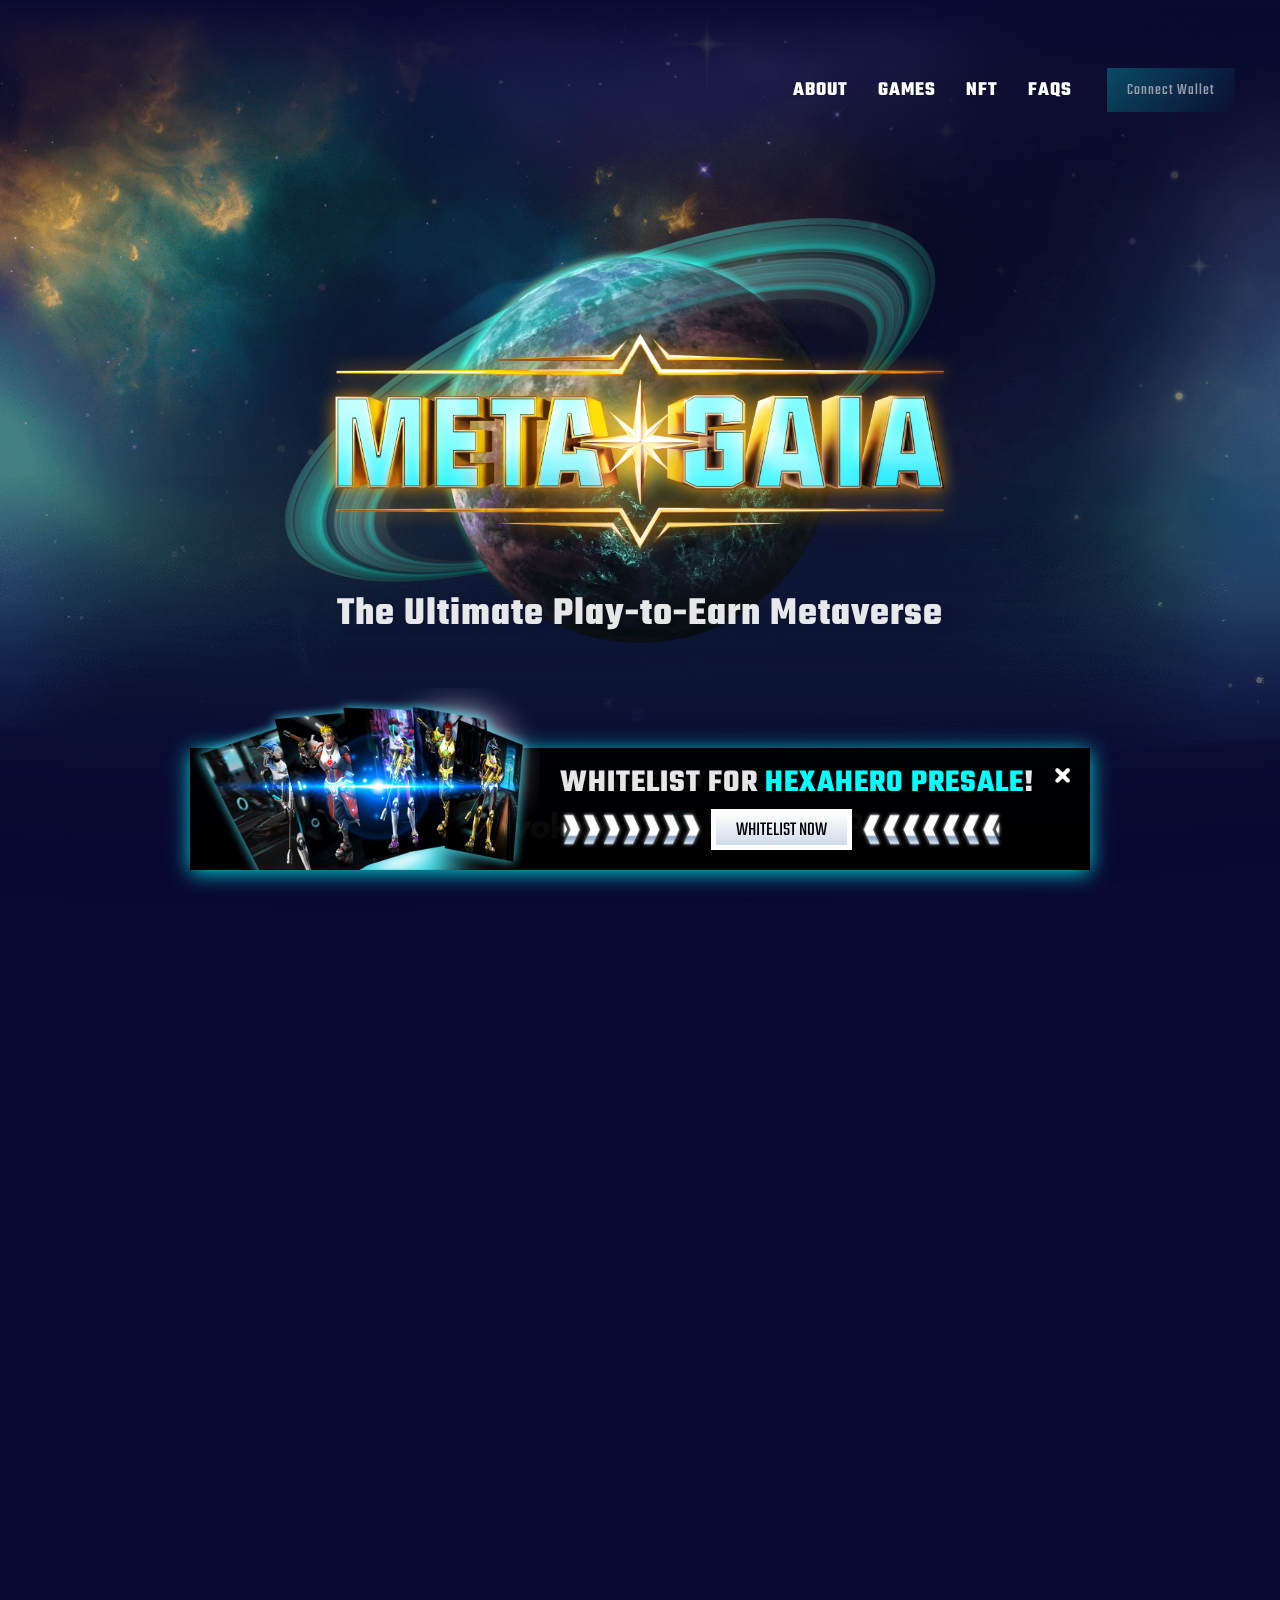
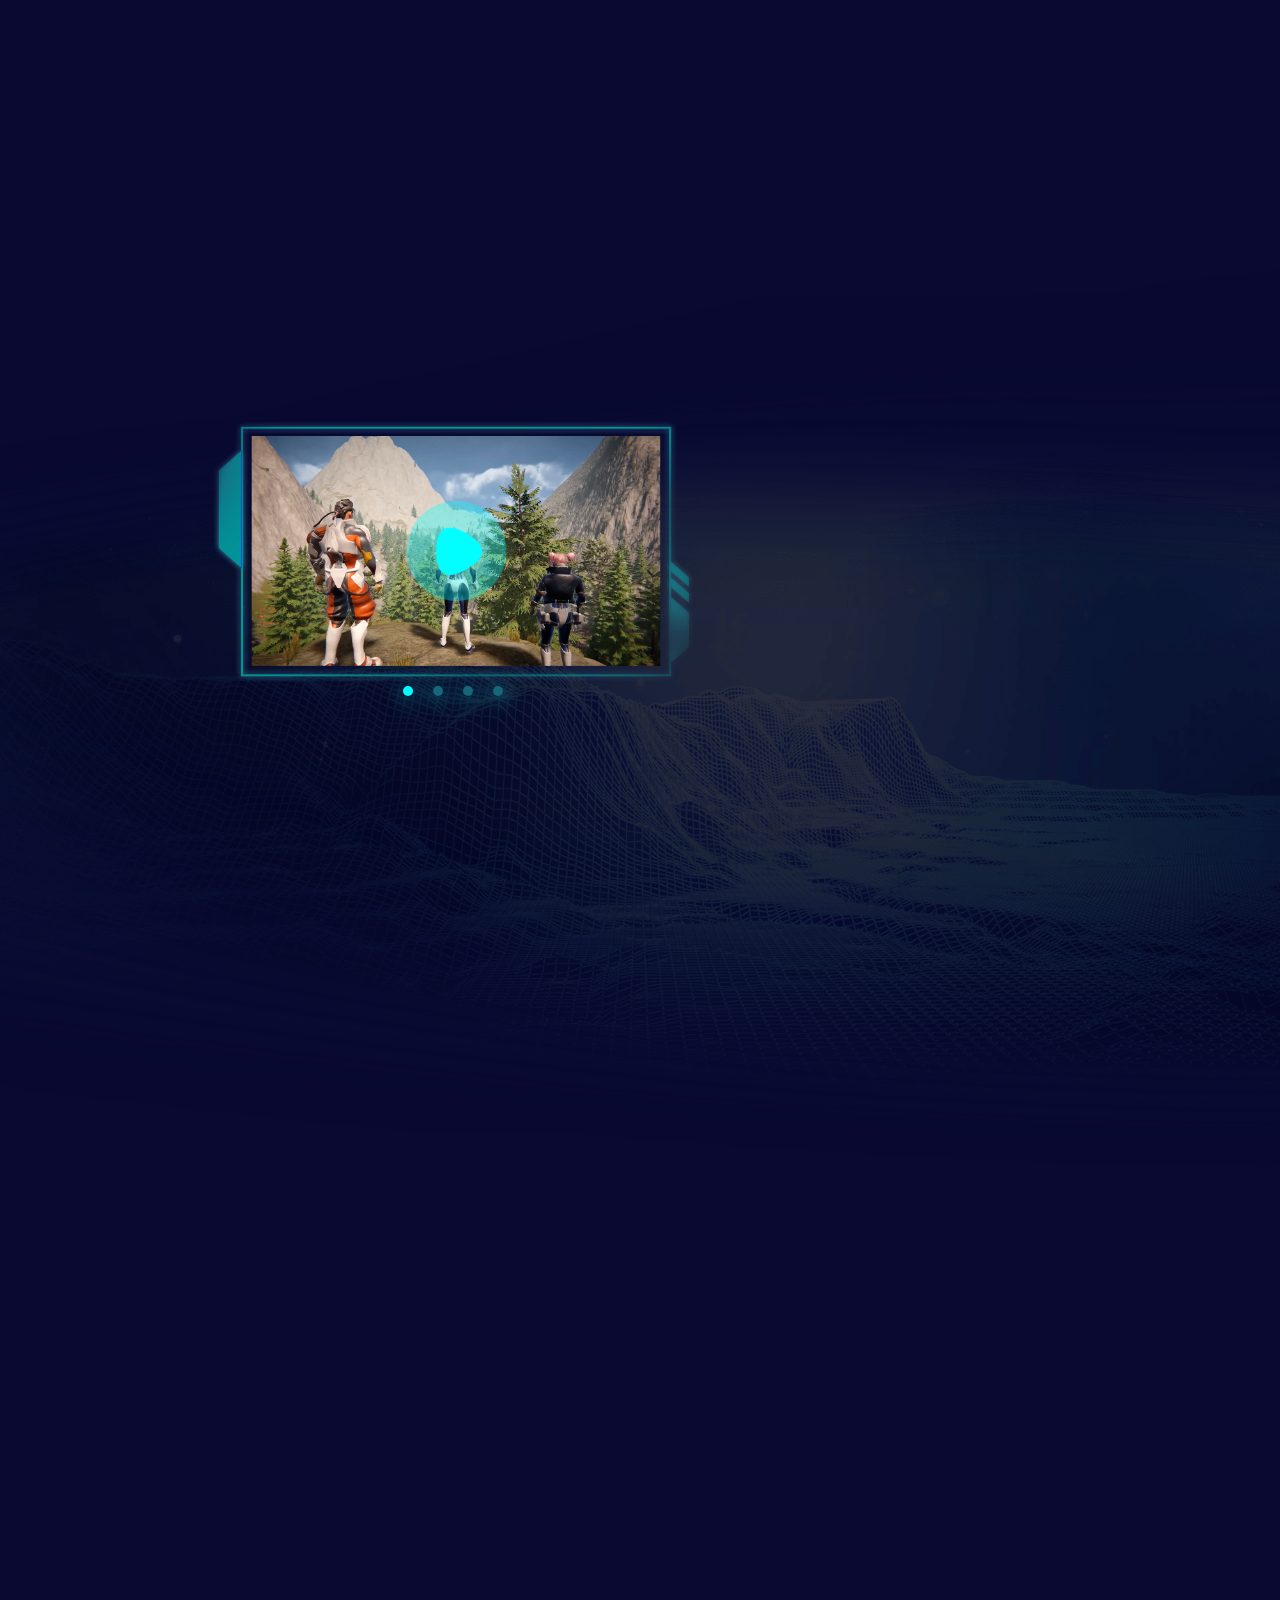
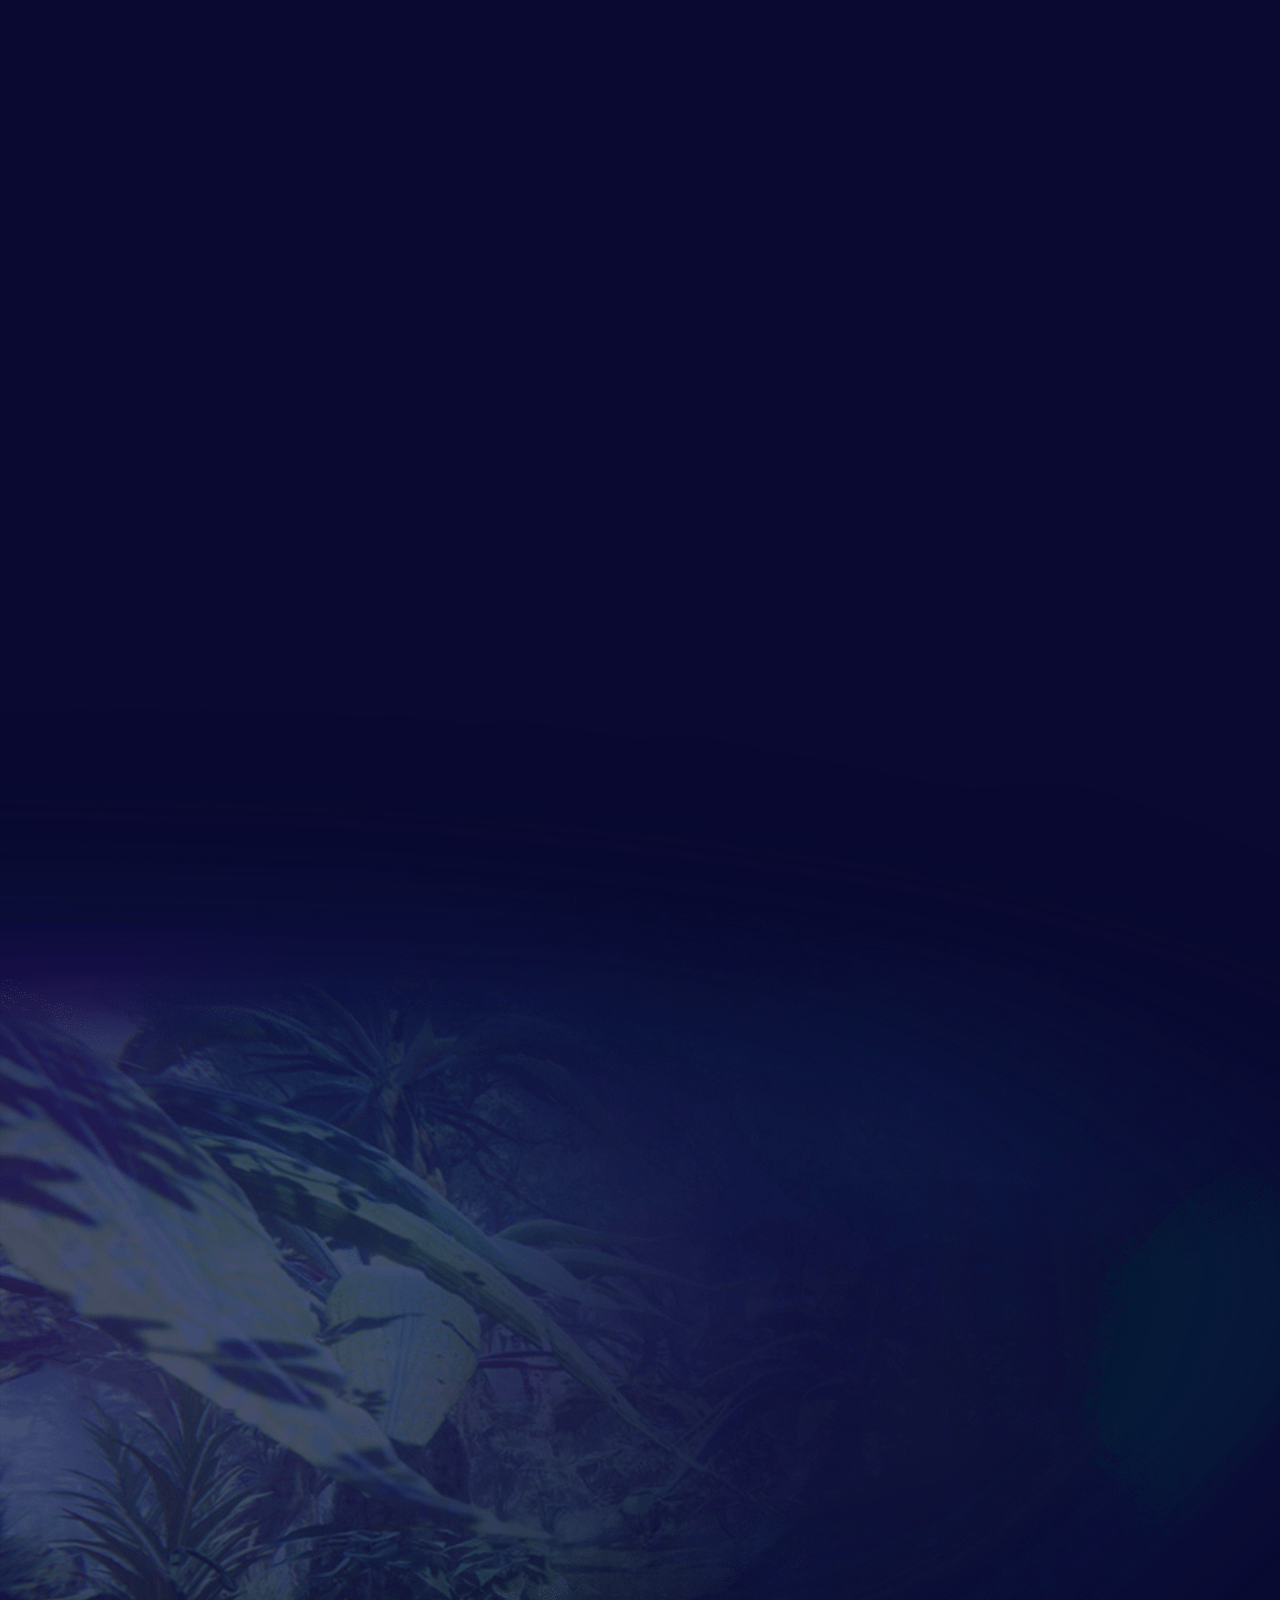
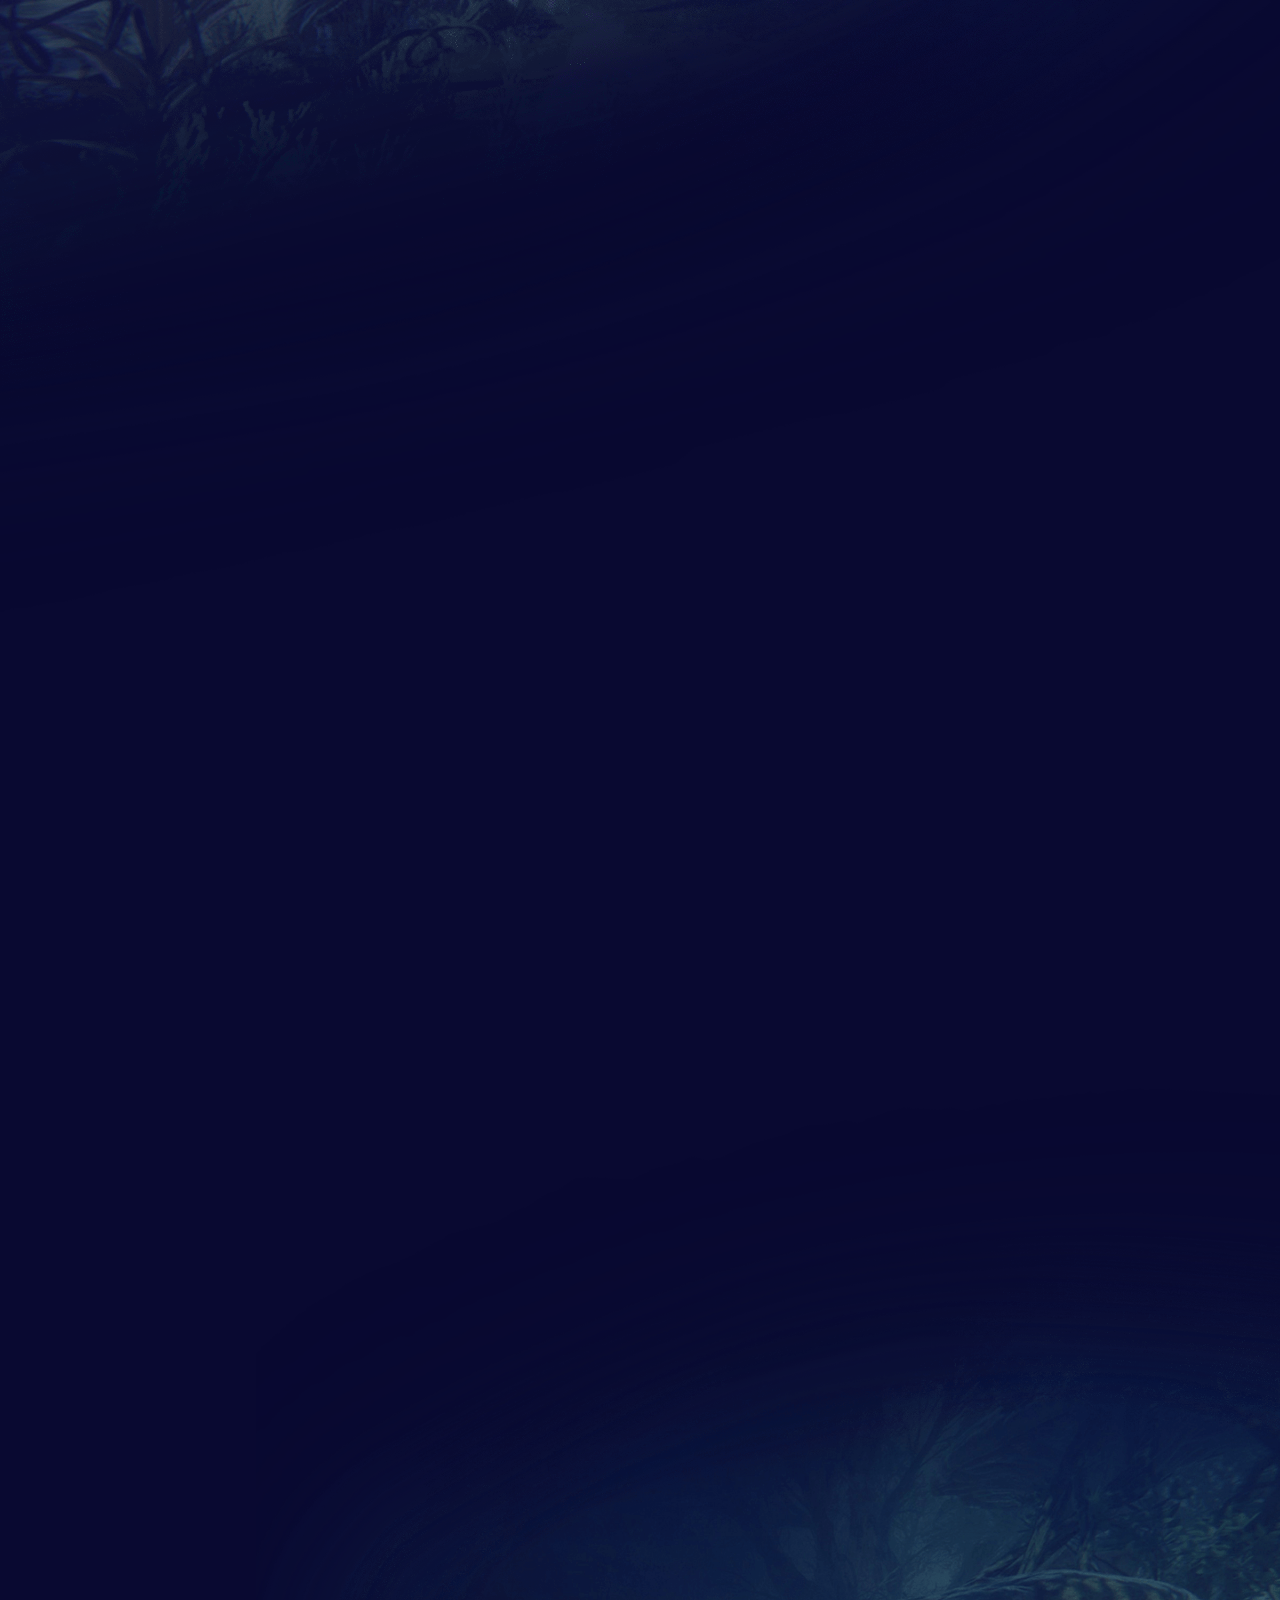
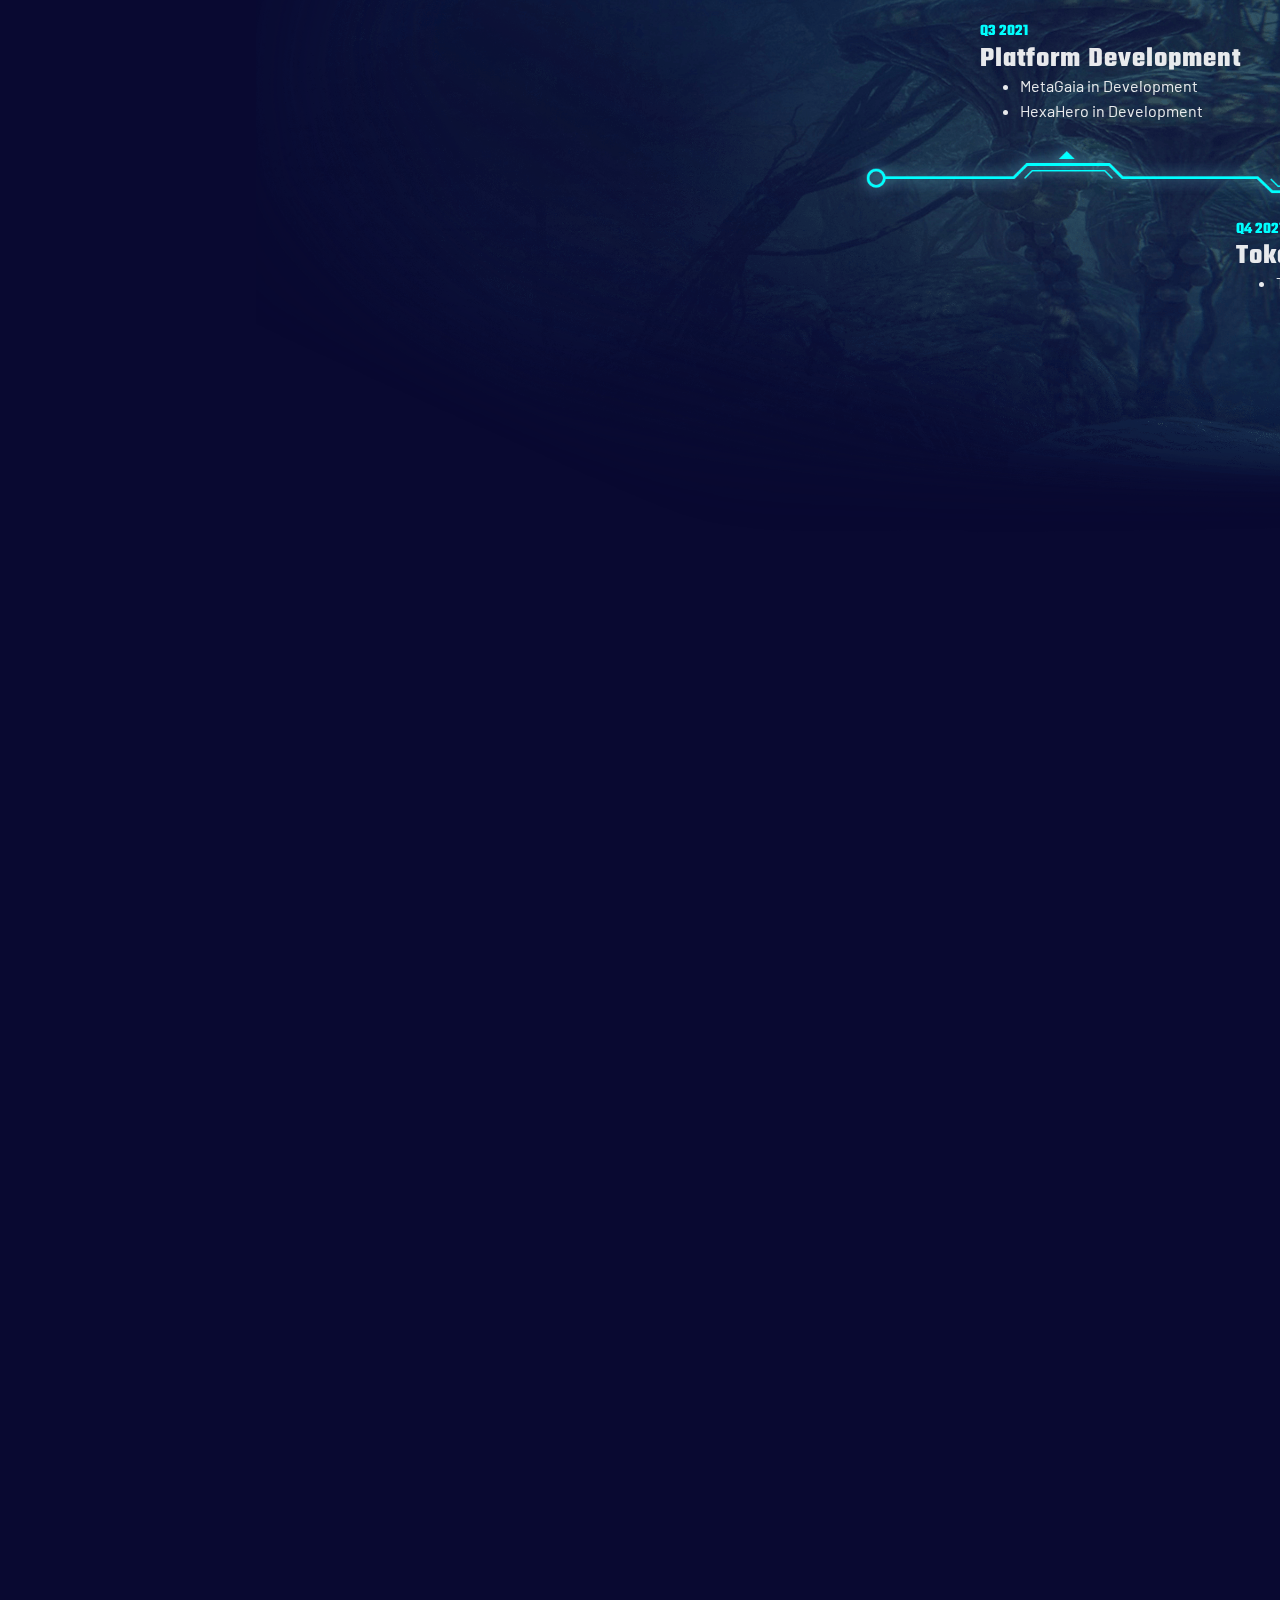
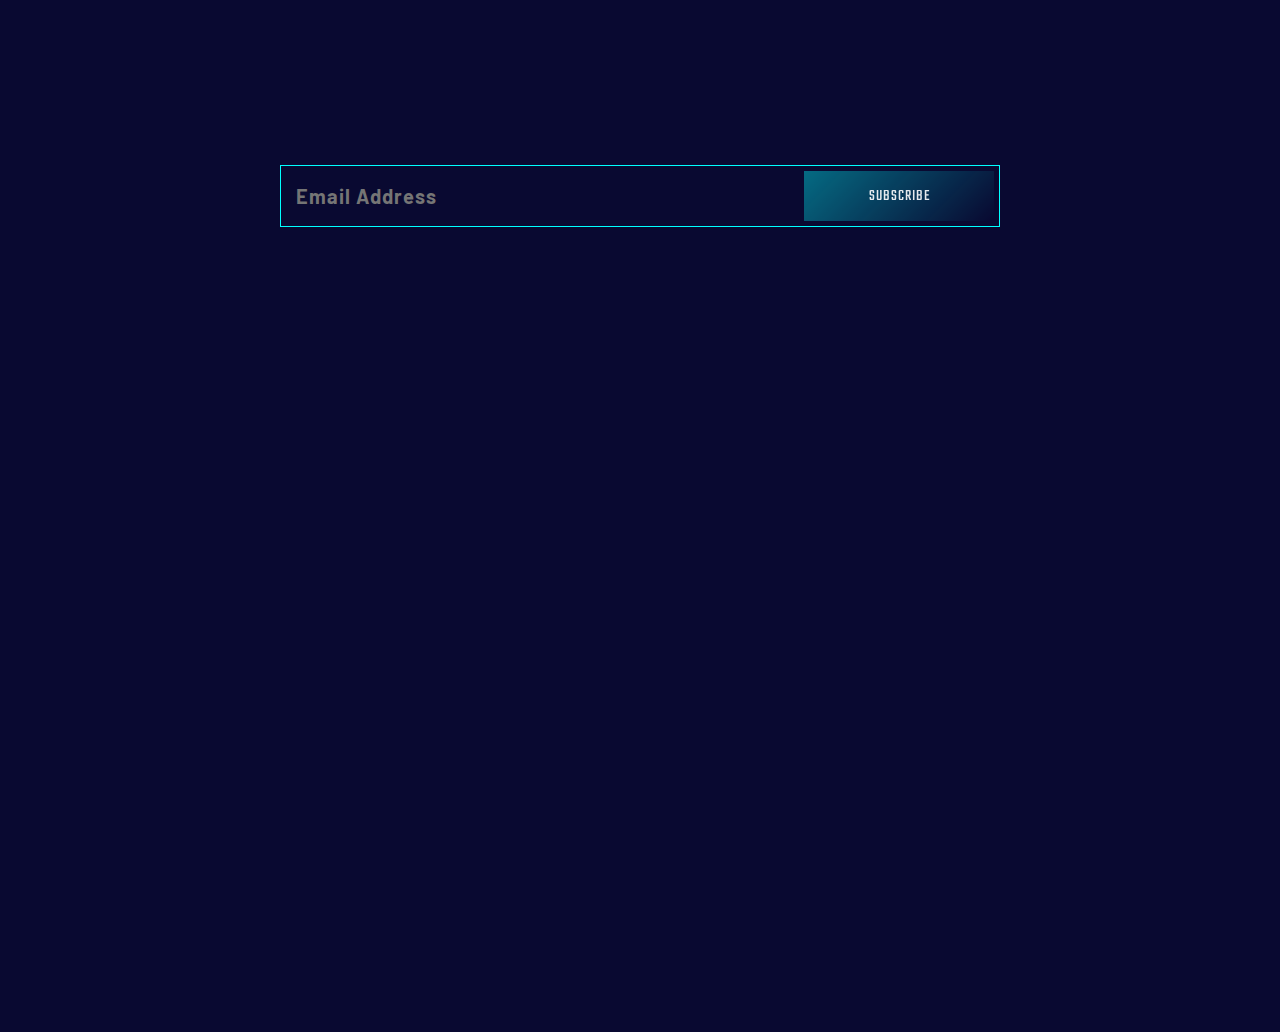
==== commit b2bcd50d: "time" ====
--- a/metagaia/index.html
+++ b/metagaia/index.html
@@ -10,9 +10,9 @@
 	<meta property="og:description" content="Welcome to Metagaia, the the premiere immersive metaverse for play-to-earn gamers. Enjoy the best blockchain play-to-earn gaming experience while earning METG." />
     <meta name="keyswords" content="MetaGaia: The Ultimate Play-to-Earn Metaverse">
 
-    <link rel="shortcut icon" href="assets/images/favicon.ico?v=202201250001" type="image/x-icon">
-	<link href="assets/css/master.css?v=202201250001" type="text/css" rel="stylesheet">
-	<link href="assets/css/custom.css?v=202201250001" type="text/css" rel="stylesheet">
+    <link rel="shortcut icon" href="assets/images/favicon.ico?v=202201290002" type="image/x-icon">
+	<link href="assets/css/master.css?v=202201290002" type="text/css" rel="stylesheet">
+	<link href="assets/css/custom.css?v=202201290002" type="text/css" rel="stylesheet">
 	<!-- index.html swiper-pagination style -->
     <style>
         #swiperVideo .swiper-pagination {
@@ -47,7 +47,7 @@
 					<div class="logo-wrapper">
 						<a href="index.html">
 							<div class="box-logo">
-								<img class="img-logo" src="assets/images/logo_metagaia2_v2.png?v=202201250001" />
+								<img class="img-logo" src="assets/images/logo_metagaia2_v2.png?v=202201290002" />
 							</div>
 						</a>
 
@@ -94,17 +94,17 @@
 
 		<main>
 			<section class="s-hero">
-				<img class="img-bg" src="assets/images/bg1.png?v=202201250001" data-anchor-target=".s-hero"
+				<img class="img-bg" src="assets/images/bg1.png?v=202201290002" data-anchor-target=".s-hero"
 					data-center = "transform: translateY(0%)"
 					data-top-bottom = "transform: translateY(40%)" />
 				<div class="container">
 
 					<div class="box-planet">
 						<div class="video-box">
-							<img class="img-planet" src="assets/images/planet_v3_1.png?v=202201250001"/>
+							<img class="img-planet" src="assets/images/planet_v3_1.png?v=202201290002"/>
 							<div class="video-hi">
 								<video playsinline autoplay muted loop id="hero_video" poster="assets/images/planet-poster.png?v=20220128">
-									<source src="https://nft-1259661131.cos.ap-hongkong.myqcloud.com/game/web/movie_011_hd-hb2.mp4?v=202201250001" type="video/mp4">
+									<source src="https://nft-1259661131.cos.ap-hongkong.myqcloud.com/game/web/movie_011_hd-hb2.mp4?v=202201290002" type="video/mp4">
 								</video>
 							</div>
 						</div>
@@ -112,15 +112,15 @@
 						<div class="box-title" data-anchor-target=".s-hero"
 							data-center = "transform: translateX(-50%) translateY(-50%); opacity(1)"
 							data-top-bottom = "transform: translateX(-50%) translateY(-100%); opacity(0)">
-							<img class="img-metagaia" src="assets/images/logo_metagaia2_v2.png?v=202201250001" />
+							<img class="img-metagaia" src="assets/images/logo_metagaia2_v2.png?v=202201290002" />
 							<div class="txt-title txt-tagline">The Ultimate Play-to-Earn Metaverse</div>
 						</div>
 					</div>
 
 					<div class="box-powered-by">
 						<div class="txt-title txt-powered-by wow fadeInUp">POWERED BY</div>
-						<a href="https://www.advokategroup.io/" target="_blank"><img class="img-logo logo-advokate wow fadeInUp" data-wow-delay="0.2s" src="assets/images/logo_advokate.png?v=202201250001" /></a>
-					<a href="https://solana.com/" target="_blank"><img class="img-logo logo-solana wow fadeInUp" data-wow-delay="0.2s" src="assets/images/logo_solana.svg?v=202201250001" /></a>
+						<a href="https://www.advokategroup.io/" target="_blank"><img class="img-logo logo-advokate wow fadeInUp" data-wow-delay="0.2s" src="assets/images/logo_advokate.png?v=202201290002" /></a>
+					<a href="https://solana.com/" target="_blank"><img class="img-logo logo-solana wow fadeInUp" data-wow-delay="0.2s" src="assets/images/logo_solana.svg?v=202201290002" /></a>
 					</div>
 				</div>
 			</section>
@@ -128,11 +128,11 @@
 	<video class="trail-video" autoplay loop muted playsinline preload="metadata">
 		<source src="assets/images/running-trailer-v1.mp4?20220127" type="video/mp4">
 	</video>
-	
+
 								<div class="v-overlay"></div>
 </section>
 			<section class="s-default s-what-is-metagaia" id="welcome-to-metagaia">
-				<img class="img-bg" src="assets/images/bg2.png?v=202201250001" data-anchor-target=".s-what-is-metagaia"
+				<img class="img-bg" src="assets/images/bg2.png?v=202201290002" data-anchor-target=".s-what-is-metagaia"
 						data-bottom-top = "transform: translateY(0%)"
 						data-top-bottom = "transform: translateY(-50%)" />
 				<div class="container">
@@ -148,30 +148,30 @@
                                 <div class="swiper-container b-slider-white" id="swiperVideo">
                                     <div class="swiper-wrapper">
                                         <div class="swiper-slide">
-                                            <img class="img-frame" src="assets/images/img_video_frame.png?v=202201250001" />
+                                            <img class="img-frame" src="assets/images/img_video_frame.png?v=202201290002" />
                                             <div class="b-video">
-                                                <video src="https://nft-1259661131.cos.ap-hongkong.myqcloud.com/game/web/metagaiaview.mp4?v=202201250001" poster="assets/images/video/poster1.jpg?v=202201250001"></video>
+                                                <video src="https://nft-1259661131.cos.ap-hongkong.myqcloud.com/game/web/metagaiaview.mp4?v=202201290002" poster="assets/images/video/poster1.jpg?v=202201290002"></video>
                                                 <button class="btn-play"></button>
                                             </div>
                                         </div>
                                         <div class="swiper-slide">
-                                            <img class="img-frame" src="assets/images/img_video_frame.png?v=202201250001" />
+                                            <img class="img-frame" src="assets/images/img_video_frame.png?v=202201290002" />
                                             <div class="b-video">
-                                                <video src="https://nft-1259661131.cos.ap-hongkong.myqcloud.com/game/web/metagaia_conversation.mp4?v=202201250001" poster="assets/images/video/poster2.jpg?v=202201250001"></video>
+                                                <video src="https://nft-1259661131.cos.ap-hongkong.myqcloud.com/game/web/metagaia_conversation.mp4?v=202201290002" poster="assets/images/video/poster2.jpg?v=202201290002"></video>
                                                 <button class="btn-play"></button>
                                             </div>
                                         </div>
                                         <div class="swiper-slide">
-                                            <img class="img-frame" src="assets/images/img_video_frame.png?v=202201250001" />
+                                            <img class="img-frame" src="assets/images/img_video_frame.png?v=202201290002" />
                                             <div class="b-video">
-                                                <video src="https://nft-1259661131.cos.ap-hongkong.myqcloud.com/game/web/metagaiasky.mp4?v=202201250001" poster="assets/images/video/poster3.jpg?v=202201250001"></video>
+                                                <video src="https://nft-1259661131.cos.ap-hongkong.myqcloud.com/game/web/metagaiasky.mp4?v=202201290002" poster="assets/images/video/poster3.jpg?v=202201290002"></video>
                                                 <button class="btn-play"></button>
                                             </div>
                                         </div>
                                         <div class="swiper-slide">
-                                            <img class="img-frame" src="assets/images/img_video_frame.png?v=202201250001" />
+                                            <img class="img-frame" src="assets/images/img_video_frame.png?v=202201290002" />
                                             <div class="b-video">
-                                                <video src="https://nft-1259661131.cos.ap-hongkong.myqcloud.com/game/web/metagaiacreate.mp4?v=202201250001" poster="assets/images/video/poster4.jpg?v=202201250001"></video>
+                                                <video src="https://nft-1259661131.cos.ap-hongkong.myqcloud.com/game/web/metagaiacreate.mp4?v=202201290002" poster="assets/images/video/poster4.jpg?v=202201290002"></video>
                                                 <button class="btn-play"></button>
                                             </div>
                                         </div>
@@ -186,7 +186,7 @@
 							<div class="b-feature wow fadeInRight">
 								<div class="txt-with-ico txt-title txt-feature-title">
 									<div class="ico">
-										<img src="assets/images/ico/ico_games.png?v=202201250001" />
+										<img src="assets/images/ico/ico_games.png?v=202201290002" />
 									</div>
 									<div class="txt txt-default-subtitle">Games</div>
 								</div>
@@ -196,7 +196,7 @@
 							<div class="b-feature wow fadeInRight">
 								<div class="txt-with-ico txt-title txt-feature-title">
 									<div class="ico">
-										<img src="assets/images/ico/ico_social.png?v=202201250001" />
+										<img src="assets/images/ico/ico_social.png?v=202201290002" />
 									</div>
 
 									<div class="txt txt-default-subtitle">Social</div>
@@ -207,7 +207,7 @@
 							<div class="b-feature wow fadeInRight">
 								<div class="txt-with-ico txt-title txt-feature-title">
 									<div class="ico">
-										<img src="assets/images/ico/ico_shop.png?v=202201250001" />
+										<img src="assets/images/ico/ico_shop.png?v=202201290002" />
 									</div>
 									<div class="txt txt-default-subtitle">Shop</div>
 								</div>
@@ -217,7 +217,7 @@
 							<div class="b-feature wow fadeInRight">
 								<div class="txt-with-ico txt-title txt-feature-title">
 									<div class="ico">
-										<img src="assets/images/ico/ico_nft.png?v=202201250001" />
+										<img src="assets/images/ico/ico_nft.png?v=202201290002" />
 									</div>
 
 									<div class="txt txt-default-subtitle">Create</div>
@@ -234,7 +234,7 @@
 			</section>
 
 			<section class="s-default s-upcoming" id="upcoming-crypto-games">
-				<img class="img-bg" src="assets/images/bg3.png?v=202201250001" data-anchor-target=".s-upcoming"
+				<img class="img-bg" src="assets/images/bg3.png?v=202201290002" data-anchor-target=".s-upcoming"
 					data-bottom-top = "transform: translateY(0%)"
 					data-top-bottom = "transform: translateY(-30%)" />
 
@@ -267,7 +267,7 @@
 						</div>
 						<div class="col col-12 col-lg-5 col-img">
 							<div class="box-triangle">
-								<img class="img-triangle" src="assets/images/img_self_developed.png?v=202201250001" />
+								<img class="img-triangle" src="assets/images/img_self_developed.png?v=202201290002" />
 							</div>
 						</div>
 					</div>
@@ -287,9 +287,9 @@
 					<div class="row row-ctx">
 						<div class="col col-12 col-img col-md-5">
 							<div class="img-coin wow fadeIn">
-								<img class="img" src="assets/images/img-coin-energy.png?v=202201250001" />
-								<img class="img _glowing" src="assets/images/img-coin-glow.png?v=202201250001" />
-								<img class="img" src="assets/images/img-coin-coin.png?v=202201250001" />
+								<img class="img" src="assets/images/img-coin-energy.png?v=202201290002" />
+								<img class="img _glowing" src="assets/images/img-coin-glow.png?v=202201290002" />
+								<img class="img" src="assets/images/img-coin-coin.png?v=202201290002" />
 							</div>
 						</div>
 						<div class="col col-12 col-ctx col-md-7">
@@ -314,7 +314,7 @@
 
 					<div class="txt-center">
 						<div class="txt-alert wow fadeInUp">
-							<img class="img-alert" src="assets/images/img_alert.png?v=202201250001" />
+							<img class="img-alert" src="assets/images/img_alert.png?v=202201290002" />
 							<div class="txt txt-title"><span class="txt-cyan">METG</span> will be available on partner's exchanges.</div>
 						</div>
 					</div>
@@ -323,7 +323,7 @@
 			</section>
 
 			<section class="s-default s-roadmap" id="roadmap">
-				<img class="img-bg" src="assets/images/bg4.png?v=202201250001" data-anchor-target=".s-roadmap"
+				<img class="img-bg" src="assets/images/bg4.png?v=202201290002" data-anchor-target=".s-roadmap"
 					data-bottom-top = "transform: translateY(0%)"
 					data-top-bottom = "transform: translateY(-30%)" />
 				<div class="container">
@@ -336,35 +336,41 @@
 							data-anchor-target=".s-roadmap"
 							data--55p-bottom-top = "transform: translateX(50%)"
 							data-100p-top-bottom = "transform: translateX(-25%)">
-							<img class="img-line" src="assets/images/img_roadmap.png?v=202201250001" />
+							<img class="img-line" src="assets/images/img_roadmap.png?v=202201290002" />
 							<div class="b-time b-time1">
 								<div class="txt-time">Q3 2021</div>
 								<div class="txt-title">Platform Development</div>
+								<ul>
+									<li>MetaGaia in Development</li>
+									<li>HexaHero in Development</li>
+								</ul>
 							</div>
 							<div class="b-time b-time2">
 								<div class="txt-time">Q4 2021</div>
-								<div class="txt-title">Game NFT Public Sale</div>
+								<div class="txt-title">Token Private Sale</div>
+								<ul>
+									<li>Token Seed Round</li>
+								</ul>
+							</div>
+							<div class="b-time b-time3">
+								<div class="txt-time">Q1 2022</div>
+								<div class="txt-title">Token Launch & Beta Version</div>
 								<ul>
 									<li>Token Private Sale</li>
 									<li>Token Public Sale</li>
 									<li>HexaHero Beta Launch</li>
-								</ul>
-							</div>
-							<div class="b-time b-time3">
-								<div class="txt-time">Q1 2022</div>
-								<div class="txt-title">Token Launch</div>
-								<ul>
-                                    <li>Token launched on our partners' exchange / swap platform</li>
-                                    <li>Hexa Presale</li>
-                                    <li>Hero Presale</li>
+									<li>HexaHero NFT Presale & Sale Begin</li>
+									<li>Brand Partnerships in Development</li>
 								</ul>
 							</div>
 							<div class="b-time b-time4">
 								<div class="txt-time">Q2 2022</div>
-								<div class="txt-title">Official Game Launch</div>
+								<div class="txt-title">Official Game & Brand Stores Launch</div>
 								<ul>
-                                    <li>Hexa Sale</li>
-                                    <li>Hero Sale</li>
+									<li>MetaGaia First Land Presale</li>
+									<li>MetaGaia Avatar Presale</li>
+									<li>HexaHero Official Launch</li>
+									<li>Brand Virtual Stores Launch</li>
 								</ul>
 							</div>
 						</div>
@@ -379,35 +385,35 @@
 					<div class="row row-triangle wow fadeIn">
 						<div class="col col-6 col-lg-3 col-img">
 							<a href="http://www.asiaanimation.net/" target="_blank">
-							<img src="assets/images/partners/logo-Asia Animation Ltd.png?v=202201250001">
+							<img src="assets/images/partners/logo-Asia Animation Ltd.png?v=202201290002">
 							</a>
 						</div>
 						<div class="col col-6 col-lg-3 col-img">
 							<a href="https://www.enterbay.com/" target="_blank">
-							<img src="assets/images/partners/logo-Enterbay.png?v=202201250001">
+							<img src="assets/images/partners/logo-Enterbay.png?v=202201290002">
 							</a>
 						</div>
 						<div class="col col-6 col-lg-3 col-img">
-							<img src="assets/images/partners/logo-Heemin Capital.png?v=202201250001">
+							<img src="assets/images/partners/logo-Heemin Capital.png?v=202201290002">
 						</div>
 						<div class="col col-6 col-lg-3 col-img">
 							<a href="https://www.iahgames.com/" target="_blank">
-							<img src="assets/images/partners/logo-IAH Games.png?v=202201250001">
+							<img src="assets/images/partners/logo-IAH Games.png?v=202201290002">
 							</a>
 						</div>
 						<div class="col col-6 col-lg-3 col-img">
 							<a href="https://soleaddicttunds.online/" target="_blank">
-							<img src="assets/images/partners/logo-Sole Addictt.png?v=202201250001">
+							<img src="assets/images/partners/logo-Sole Addictt.png?v=202201290002">
 							</a>
 						</div>
 						<div class="col col-6 col-lg-3 col-img">
 							<a href="https://www.stormco.com.hk/" target="_blank">
-							<img src="assets/images/partners/logo-Storm.png?v=202201250001">
+							<img src="assets/images/partners/logo-Storm.png?v=202201290002">
 							</a>
 						</div>
 						<div class="col col-6 col-lg-3 col-img">
 							<a href="http://www.vanchcard.com/en/content/home" target="_blank">
-							<img src="assets/images/partners/logo-Vanch Card.png?v=202201250001">
+							<img src="assets/images/partners/logo-Vanch Card.png?v=202201290002">
 							</a>
 						</div>
 						<div class="col col-6 col-lg-3 col-img">
@@ -435,25 +441,25 @@
 				<div class="container">
 					<ul class="nav nav-media wow fadeInUp">
 						<li><a href="https://www.instagram.com/meta_gaia/" target="_blank">
-							<img src="assets/images/ico_instagram.png?v=202201250001" />
+							<img src="assets/images/ico_instagram.png?v=202201290002" />
 						</a></li>
 						<li><a href="https://twitter.com/meta_gaia/" target="_blank">
-							<img src="assets/images/ico_twitter.png?v=202201250001" />
+							<img src="assets/images/ico_twitter.png?v=202201290002" />
 						</a></li>
 						<li><a href="https://meta-gaia.medium.com/" target="_blank">
-							<img src="assets/images/ico_medium.png?v=202201250001" />
+							<img src="assets/images/ico_medium.png?v=202201290002" />
 						</a></li>
 						<li><a href="https://discord.com/invite/5xScrMPFfX" target="_blank">
-							<img src="assets/images/ico_discord.png?v=202201250001" />
+							<img src="assets/images/ico_discord.png?v=202201290002" />
 						</a></li>
 					</ul>
 
-					<img class="logo-metagaia wow fadeInUp" src="assets/images/logo_metagaia2_v2.png?v=202201250001" />
+					<img class="logo-metagaia wow fadeInUp" src="assets/images/logo_metagaia2_v2.png?v=202201290002" />
 
 					<div class="box-powered-by wow fadeInUp" data-wow-delay="0.3s">
 						<div class="txt-title txt-powered-by">POWERED BY</div>
-						<a href="https://www.advokategroup.io/" target="_blank"><img class="logo-advokate" src="assets/images/logo_advokate.png?v=202201250001" /></a><br>
-						<a href="https://solana.com/" target="_blank"><img class="logo-advokate" src="assets/images/logo_solana.svg?v=202201250001" /></a>
+						<a href="https://www.advokategroup.io/" target="_blank"><img class="logo-advokate" src="assets/images/logo_advokate.png?v=202201290002" /></a><br>
+						<a href="https://solana.com/" target="_blank"><img class="logo-advokate" src="assets/images/logo_solana.svg?v=202201290002" /></a>
 					</div>
 
 					<div class="txt-copyright wow fadeInUp">MetaGaia © 2021, All rights reserved</div>
@@ -465,13 +471,13 @@
 	<!-- popup -->
 	<div class="b-popup b-popup-inline lity-hide" id="myModal">
 		<div class="box-ctx">
-			<img id="messageSuccess" style="width: 70px; height: 79px; margin: auto;" src="./assets/images/message-success.png?v=202201250001">
-			<img id="messageWaring" style="width: 70px; height: 79px; margin: auto;" src="./assets/images/message-waring.png?v=202201250001">
+			<img id="messageSuccess" style="width: 70px; height: 79px; margin: auto;" src="./assets/images/message-success.png?v=202201290002">
+			<img id="messageWaring" style="width: 70px; height: 79px; margin: auto;" src="./assets/images/message-waring.png?v=202201290002">
 			<div class="txt-title txt-default-title" id="messageText">Subscribe Succeed!</div>
 			<div class="txt-desc">If you do not see the email in a few minutes, please check your “junk mail/ spam" folder. </div>
 		</div>
 	</div>
-	
+
 	<div class="b-popup b-popup-whitelist">
 		<div class="box-ctx">
 			<div class="box-ctx-wrapper2">
@@ -491,7 +497,7 @@
 			<div>
 				<img class="img-cards" src="assets/images/popup/pop-up-card-image.png" />
 			</div>
-			
+
 		</div>
 	</div>
 	<!-- popup end -->
--- a/metagaia/assets/css/master.css
+++ b/metagaia/assets/css/master.css
@@ -10,4 +10,4 @@
 /*@import url('jquery.mCustomScrollbar.min.css');*/
 
 /* MAIN CSS */
-@import url('../sass/style.css?v=202201290001');
+@import url('../sass/style.css?v=202201290002');
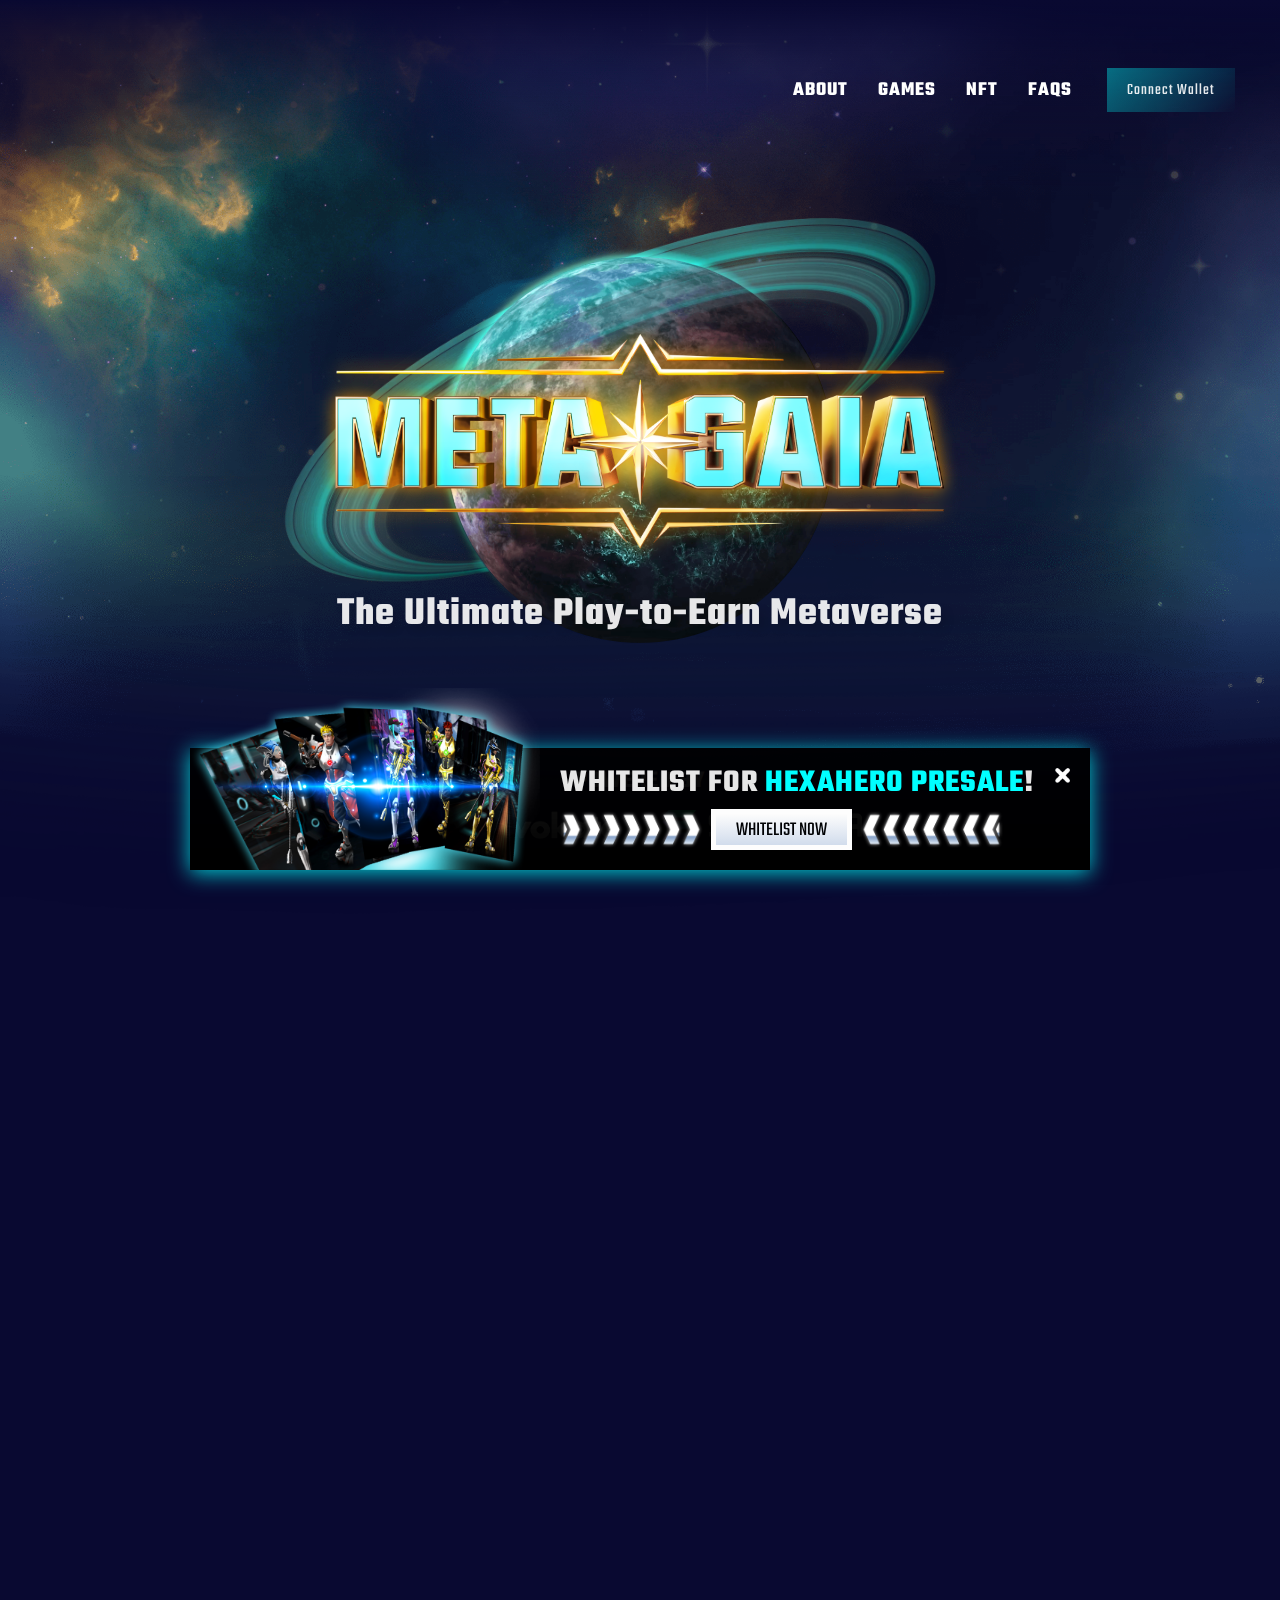
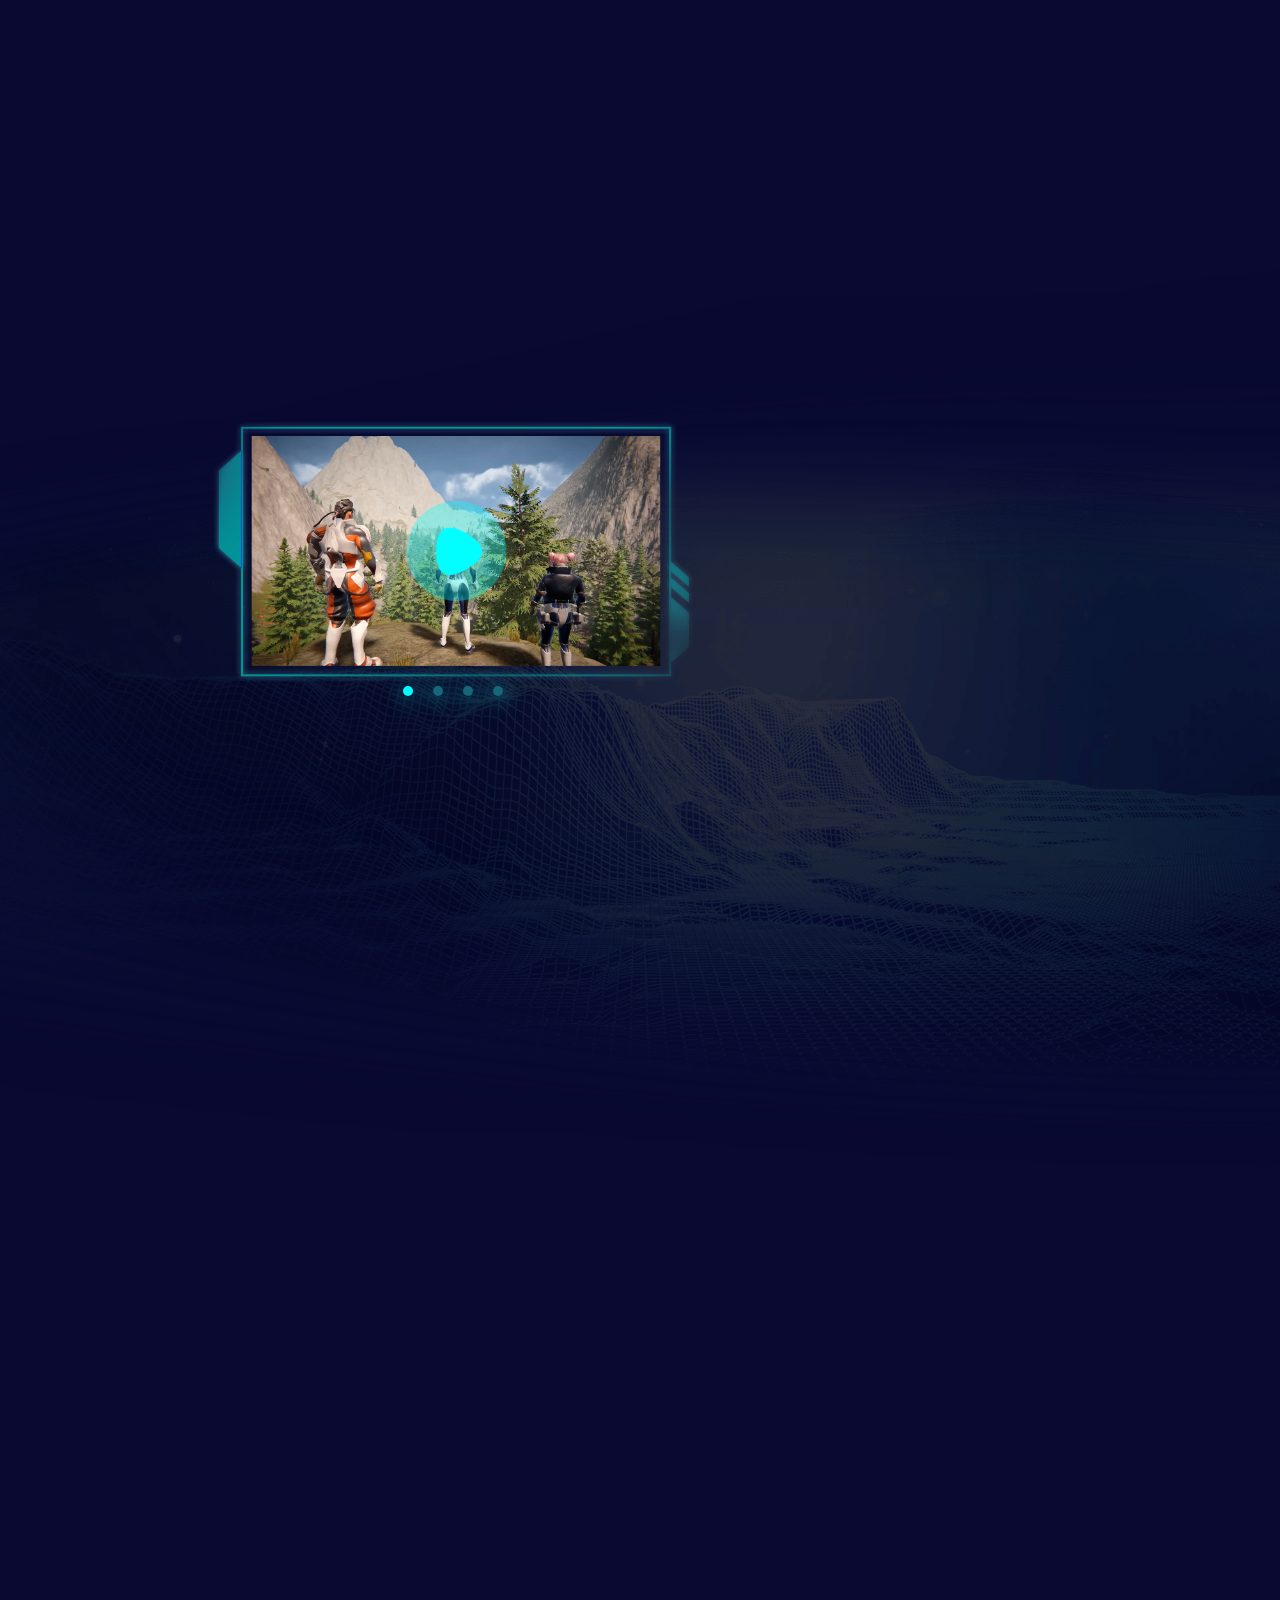
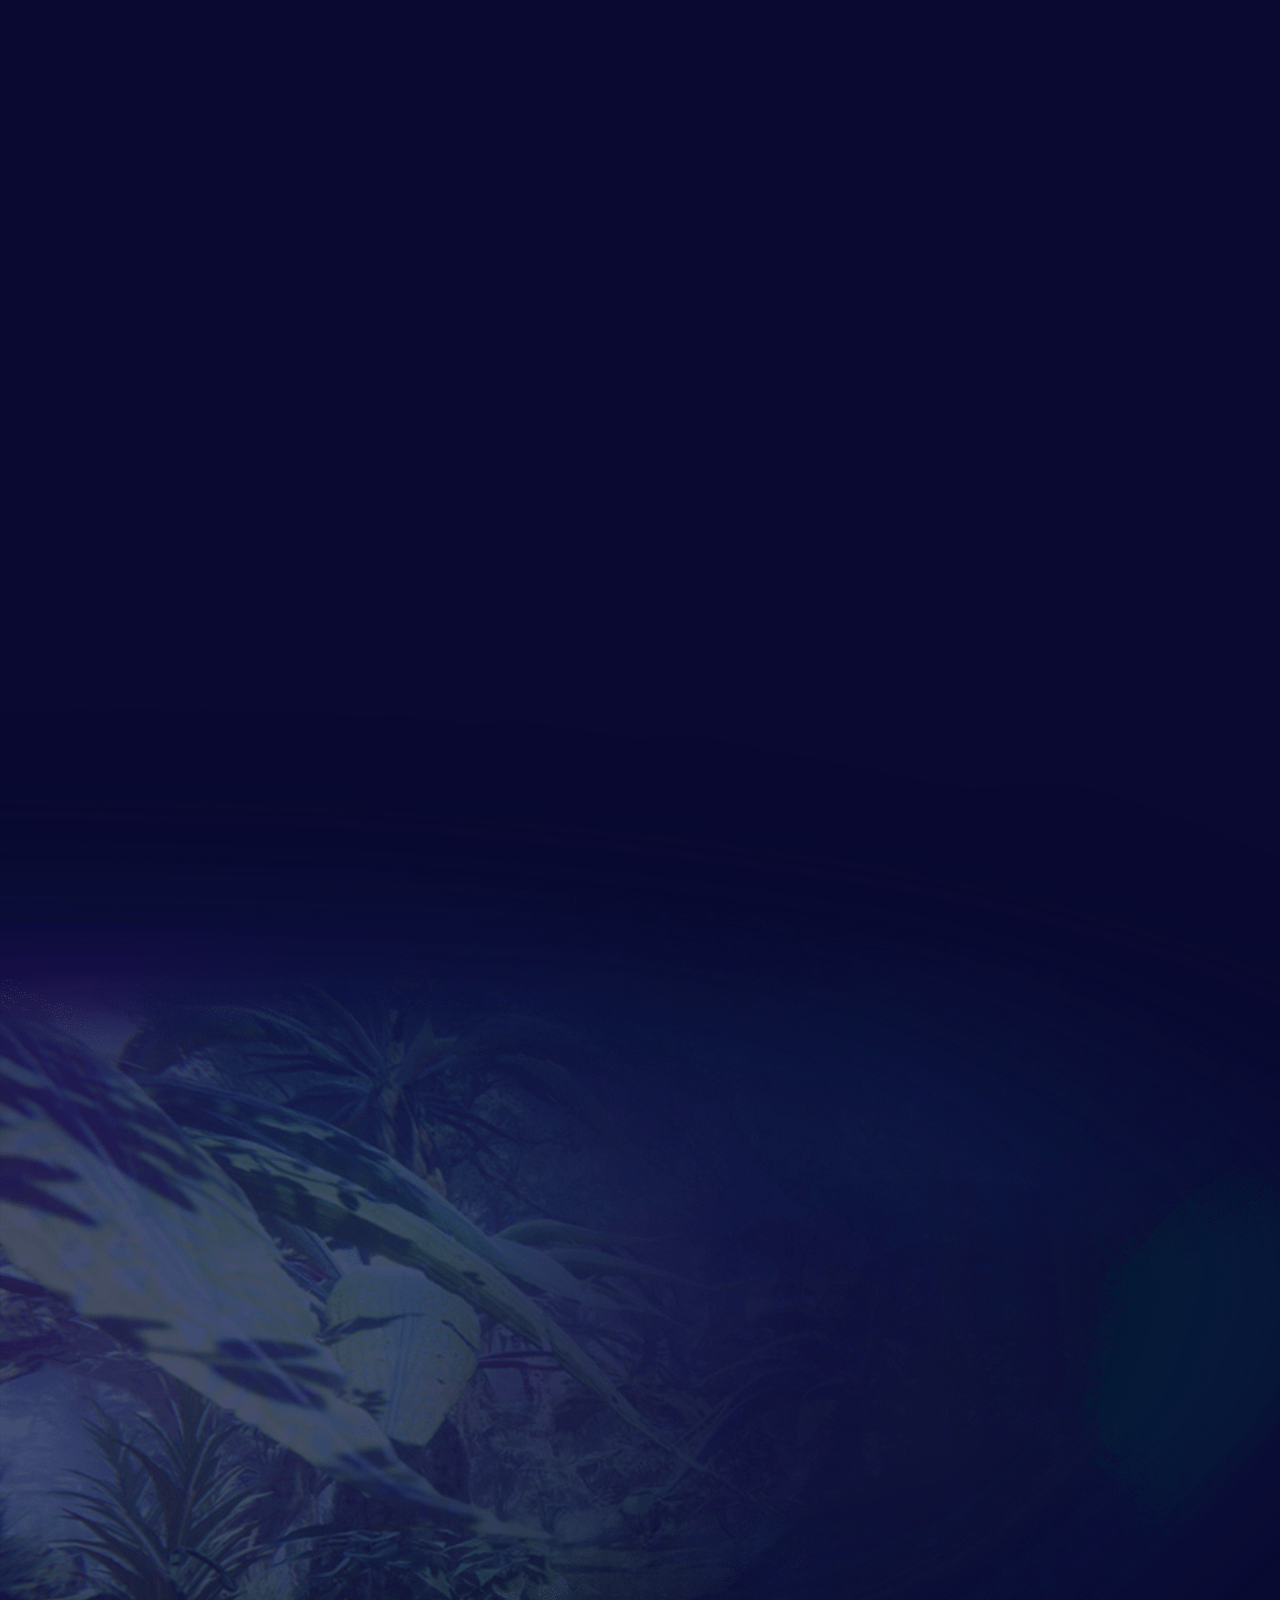
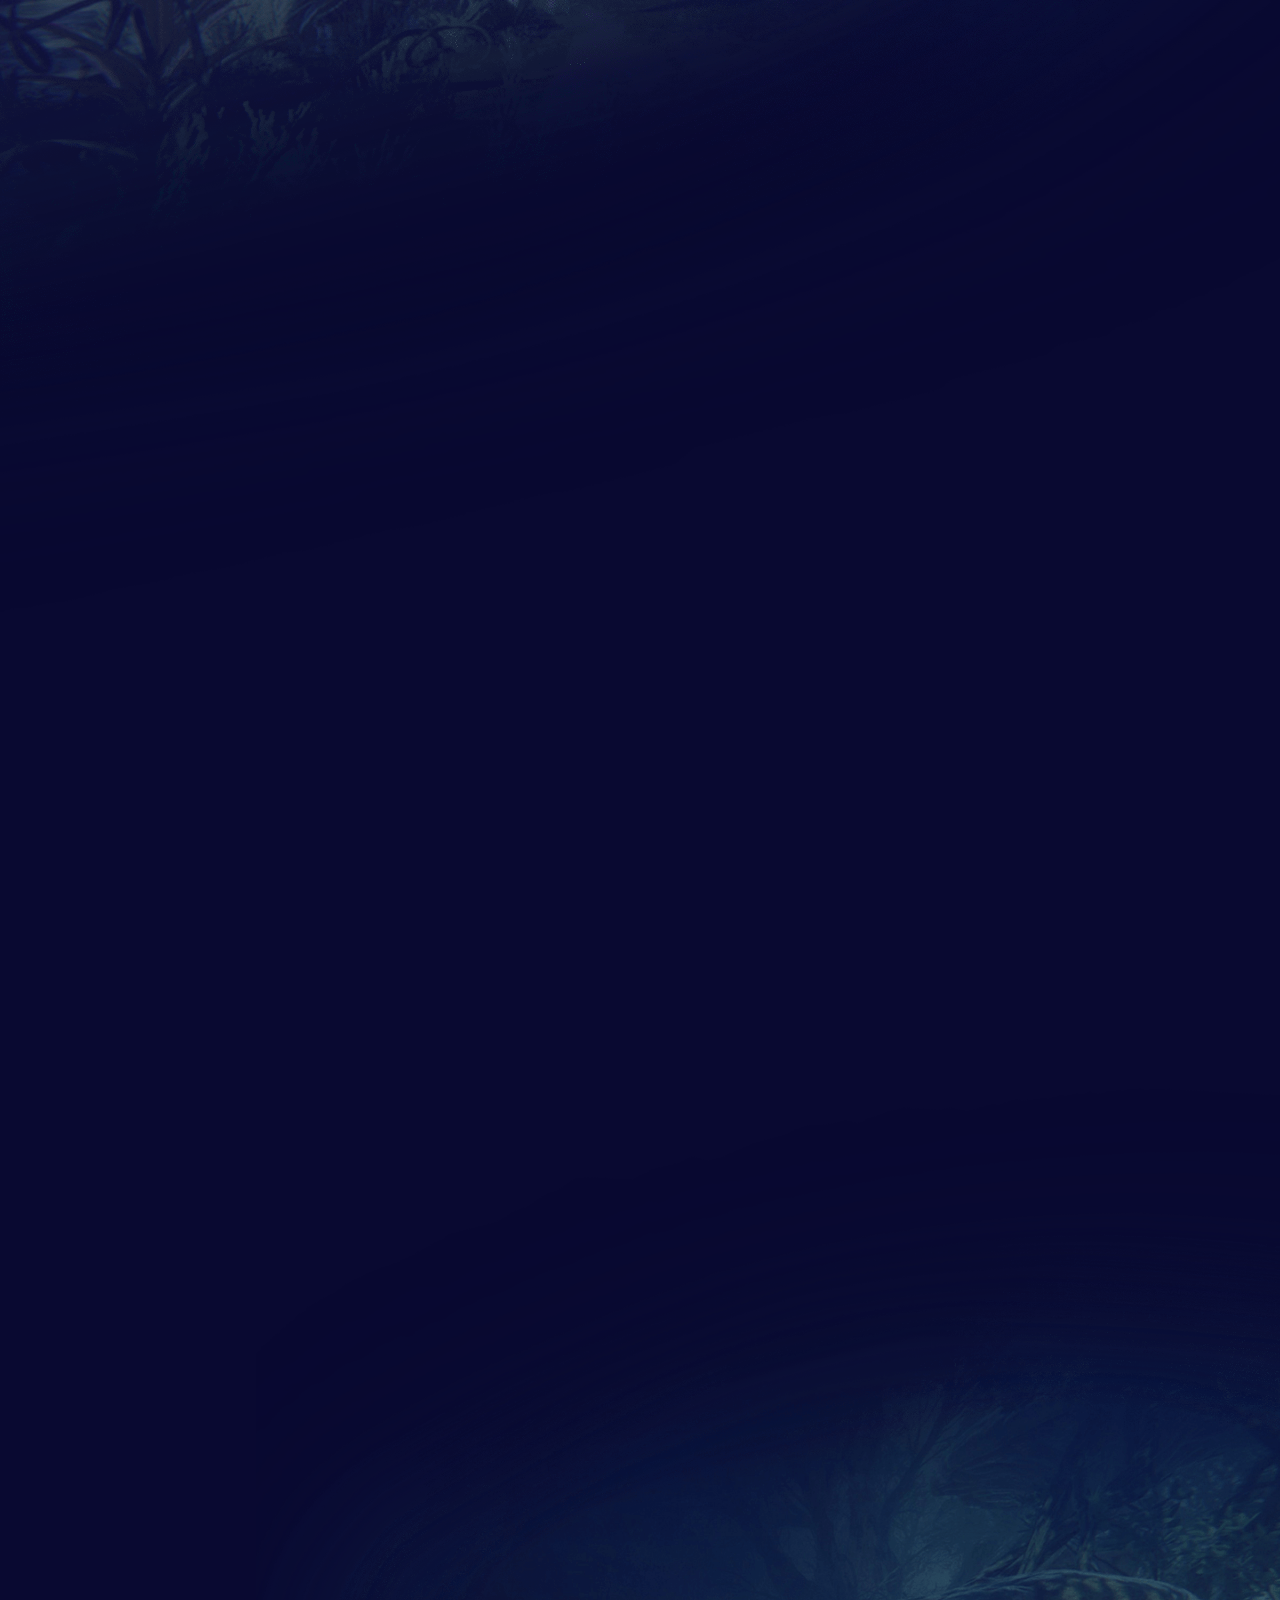
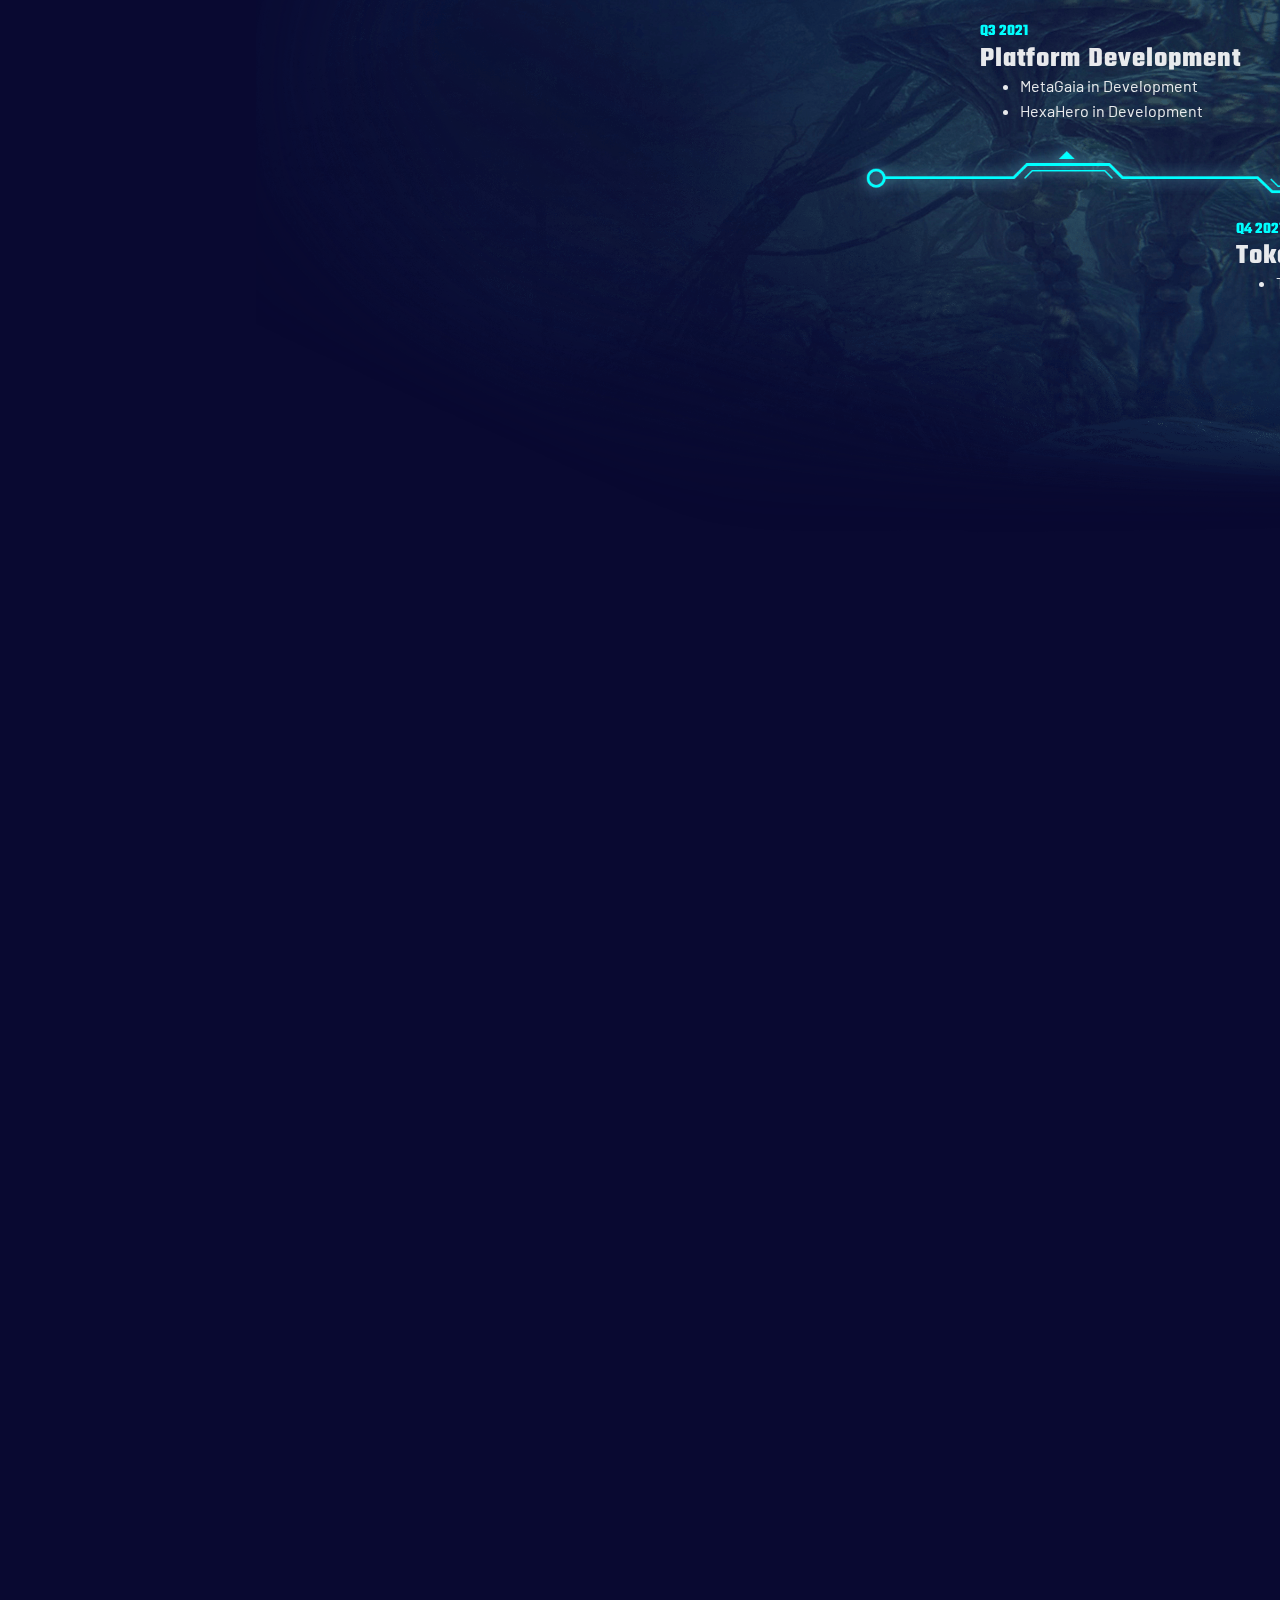
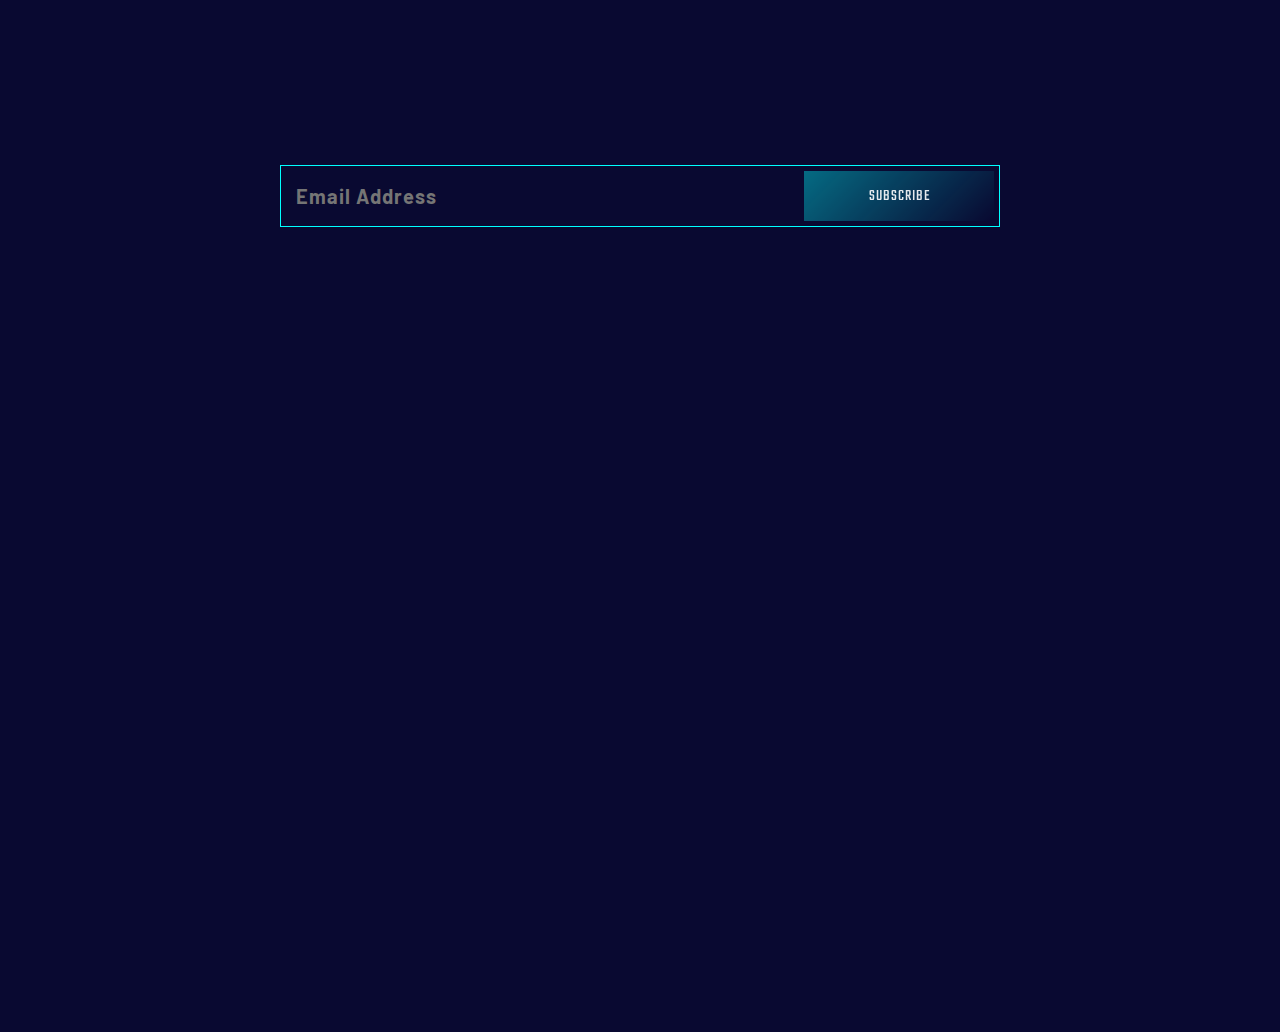
==== commit 69380c00: "11111" ====
--- a/metagaia/index.html
+++ b/metagaia/index.html
@@ -84,7 +84,7 @@
 								</li>
 								<li><a href="nft.html">NFT</a></li>
 								<li><a href="faq.html">FAQs</a></li>
-								<li><a><button class="btn btn-default" disabled>Connect Wallet</button></a></li>
+								<li><a><button class="btn btn-default" onclick="popupConnectWallet()">Connect Wallet</button></a></li>
 							</ul>
 						</div>
 					</div>
@@ -394,7 +394,9 @@
 							</a>
 						</div>
 						<div class="col col-6 col-lg-3 col-img">
+                            <a href="https://www.heemingroup.com/" target="_blank">
 							<img src="assets/images/partners/logo-Heemin Capital.png?v=202201290002">
+                            </a>
 						</div>
 						<div class="col col-6 col-lg-3 col-img">
 							<a href="https://www.iahgames.com/" target="_blank">
@@ -469,12 +471,19 @@
 	</div>
 
 	<!-- popup -->
+	<div class="b-popup b-popup-inline lity-hide" id="myModalTips">
+		<div class="box-ctx">
+            <img style="width: 70px; height: 79px; margin: auto;" src="./assets/images/message-waring.png?v=202201290002">
+			<div class="txt-title txt-default-title" style="font-size: 25px;">this function will be available on minting day</div>
+		</div>
+	</div>
+
 	<div class="b-popup b-popup-inline lity-hide" id="myModal">
 		<div class="box-ctx">
 			<img id="messageSuccess" style="width: 70px; height: 79px; margin: auto;" src="./assets/images/message-success.png?v=202201290002">
 			<img id="messageWaring" style="width: 70px; height: 79px; margin: auto;" src="./assets/images/message-waring.png?v=202201290002">
 			<div class="txt-title txt-default-title" id="messageText">Subscribe Succeed!</div>
-			<div class="txt-desc">If you do not see the email in a few minutes, please check your “junk mail/ spam" folder. </div>
+			<div class="txt-desc">If you do not see the email in a few minutes, please check your “junk mail/ spam" folder.</div>
 		</div>
 	</div>
 
@@ -509,9 +518,9 @@
 	<script src="assets/js/plugins/swiper-bundle.min.js"></script>
 	<script src="assets/js/plugins/sticky.min.js"></script>
 	<!-- popup end -->
-	<script src="assets/js/plugins/lity.min.js"></script>
+	<script src="assets/js/plugins/lity.min.js?v=202201290002"></script>
 	<!-- popup end -->
-	<script src="assets/js/main.js"></script>
+	<script src="assets/js/main.js?v=202201290002"></script>
 
 <!-- index.html email swiperVideo start -->
 <script>
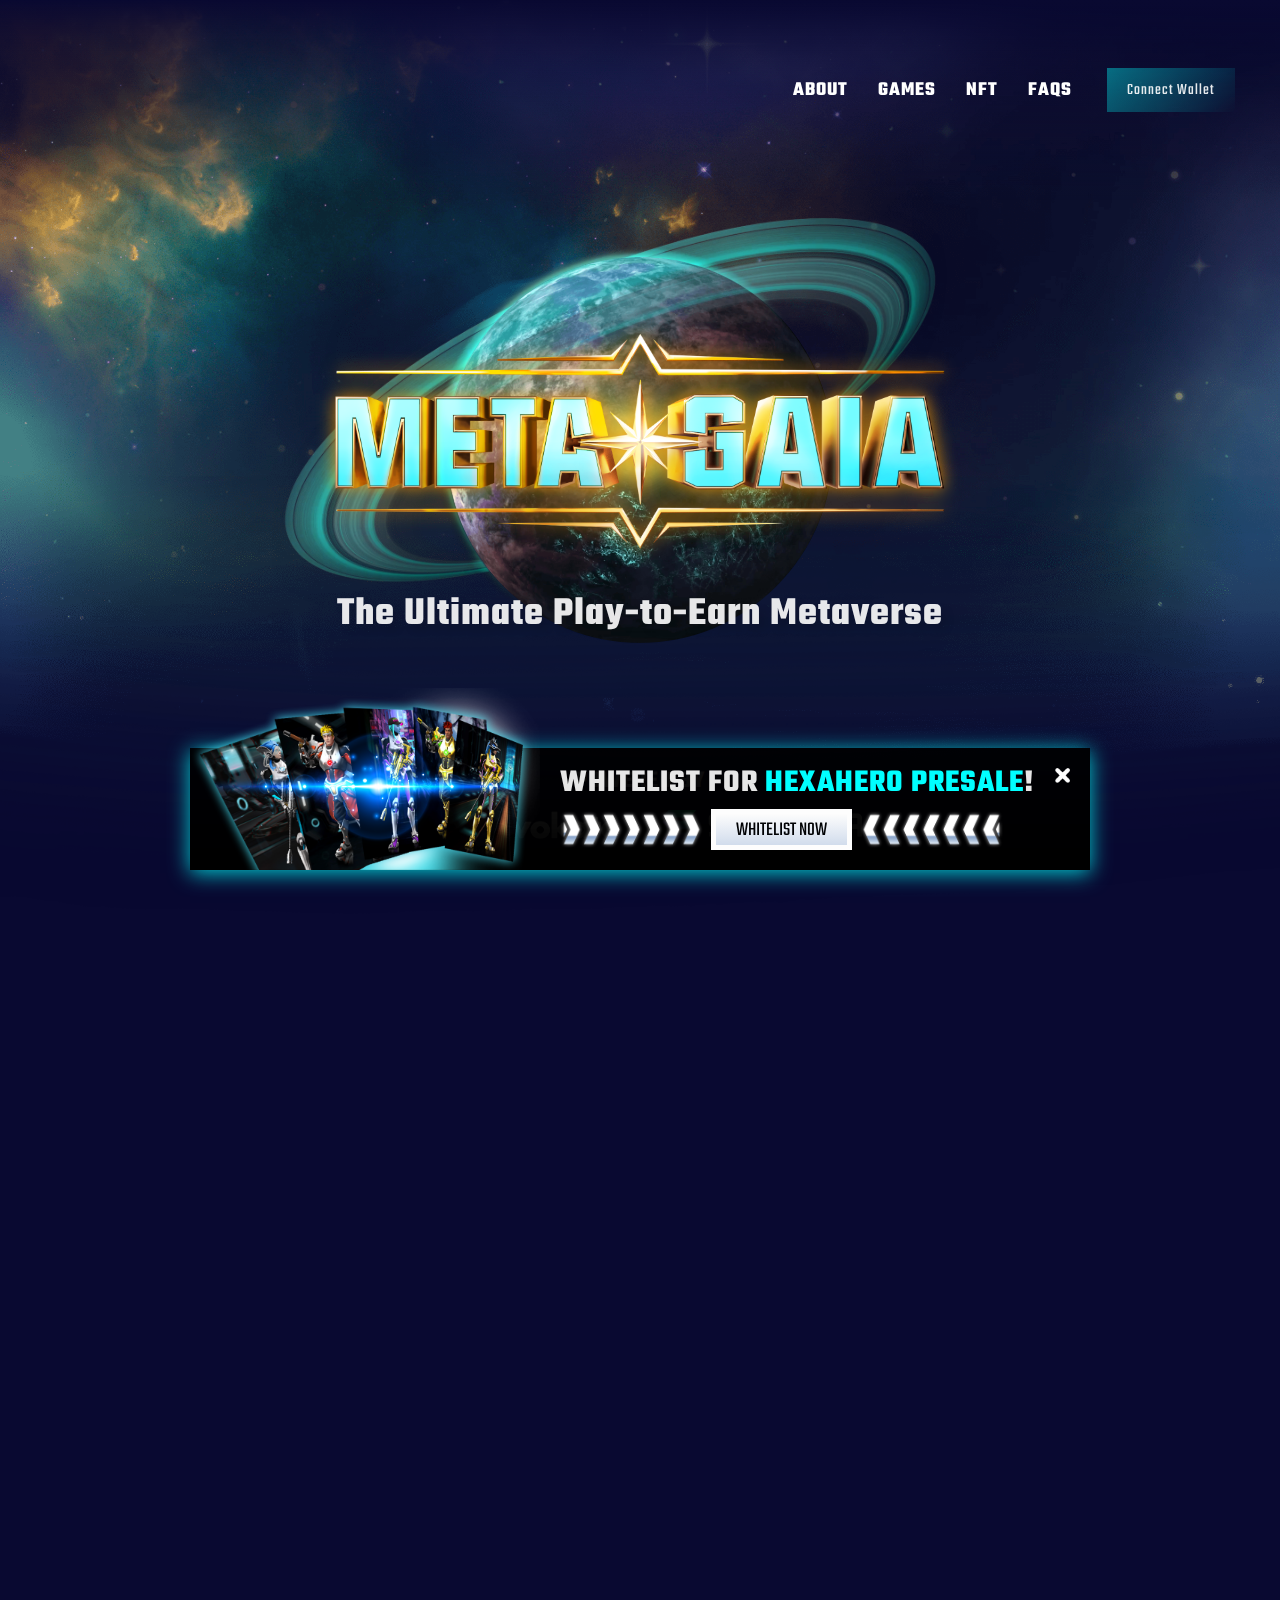
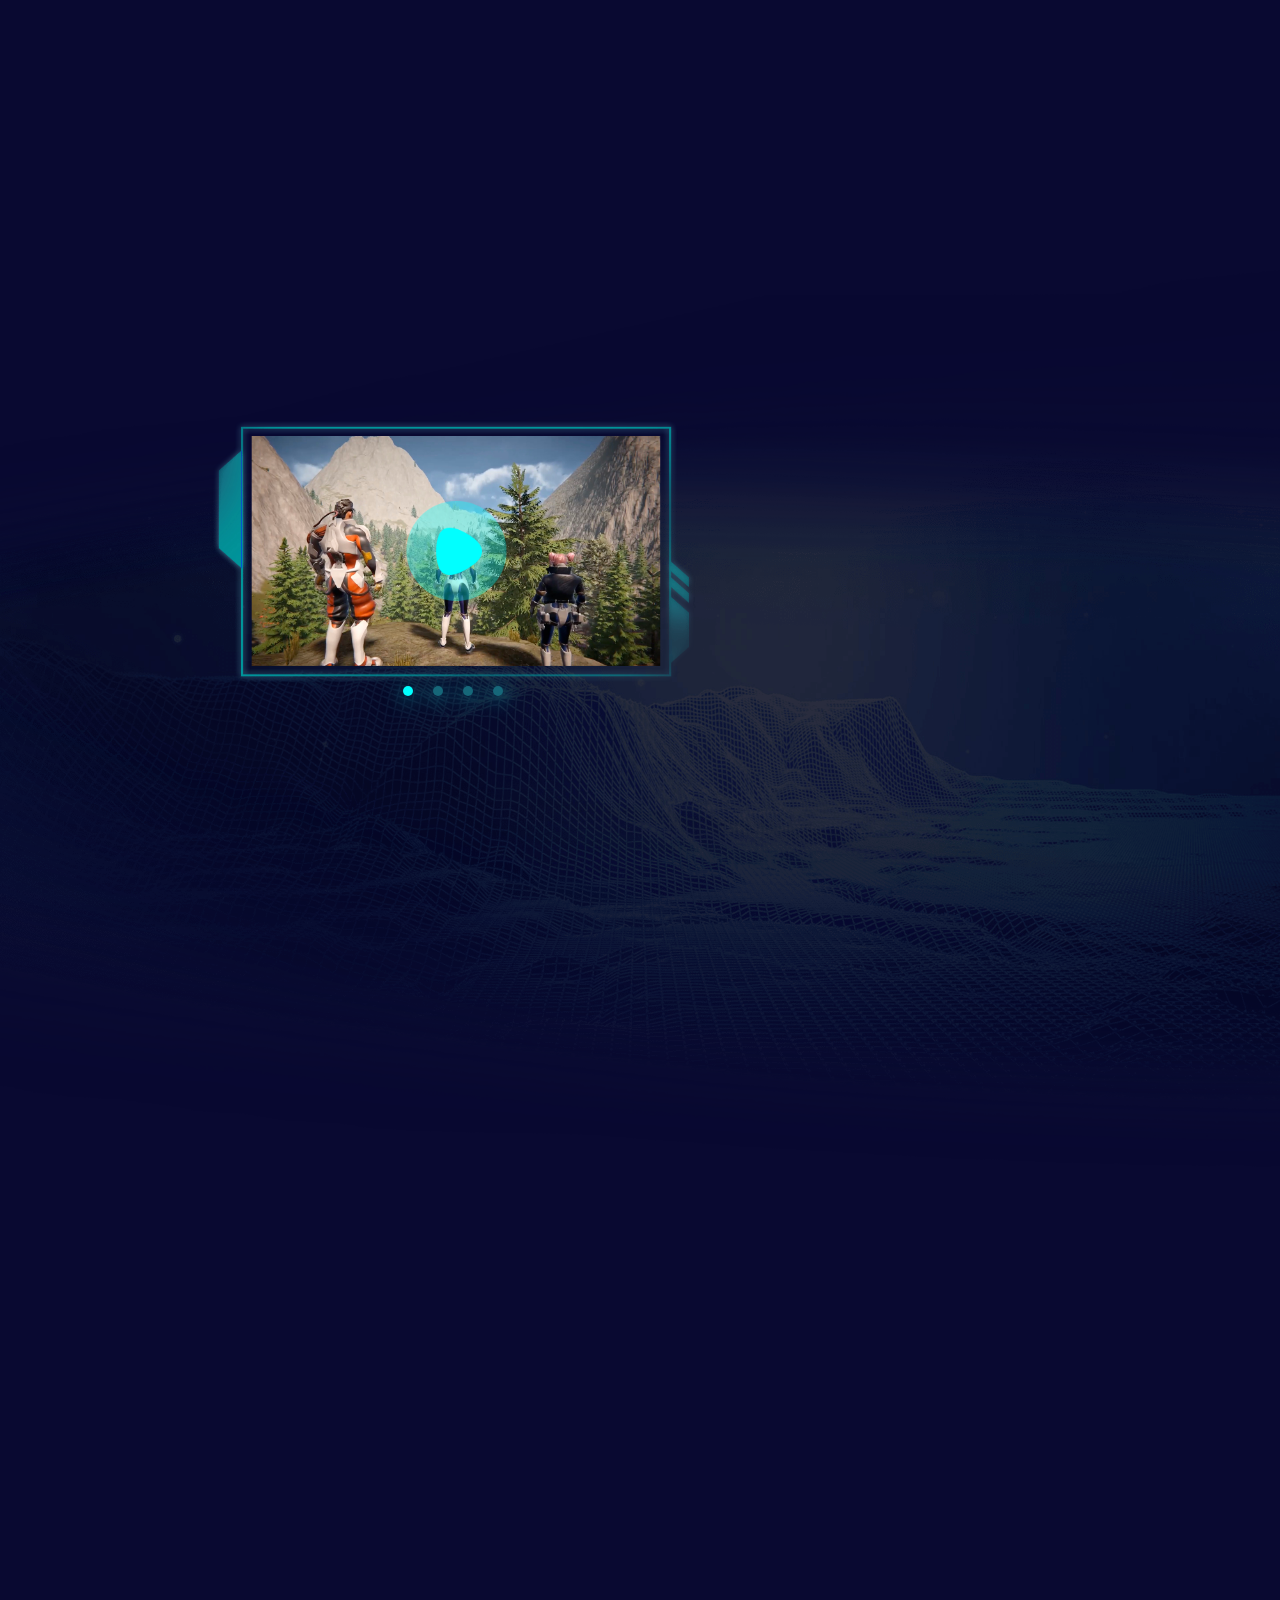
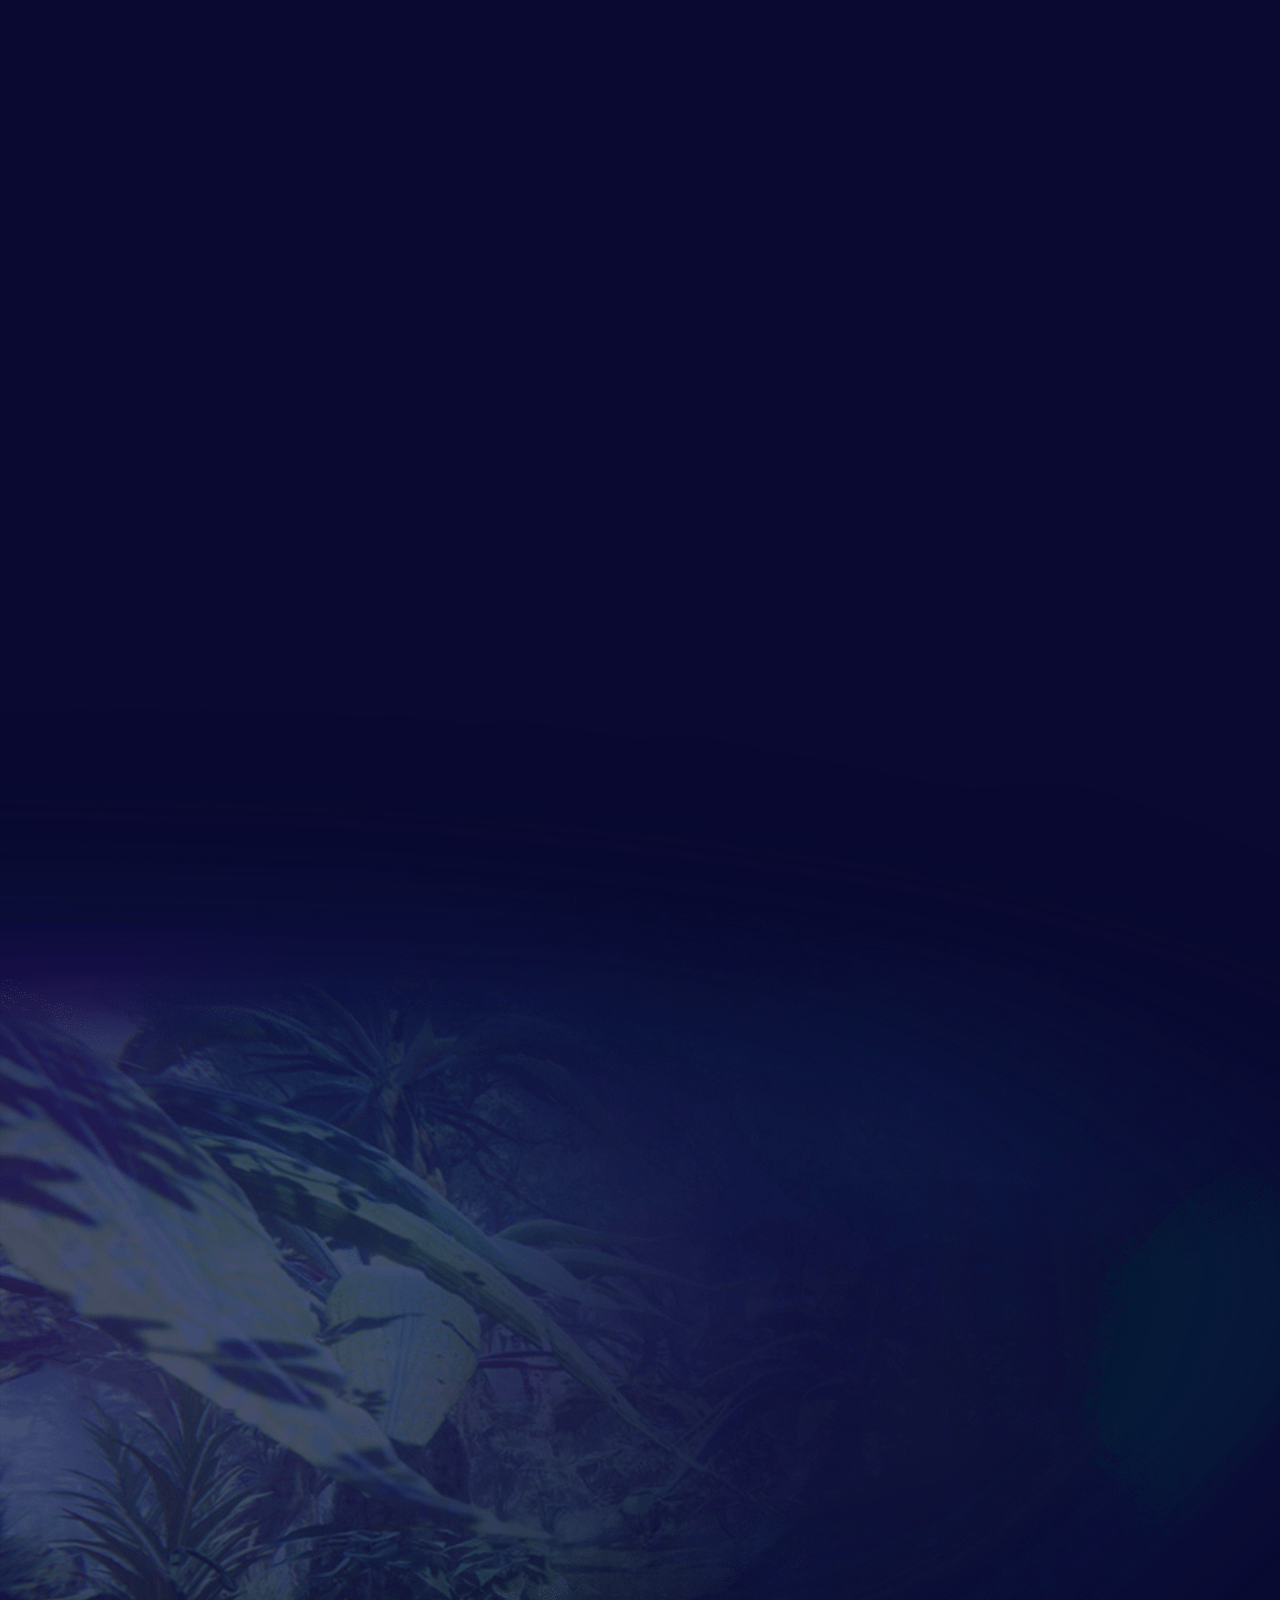
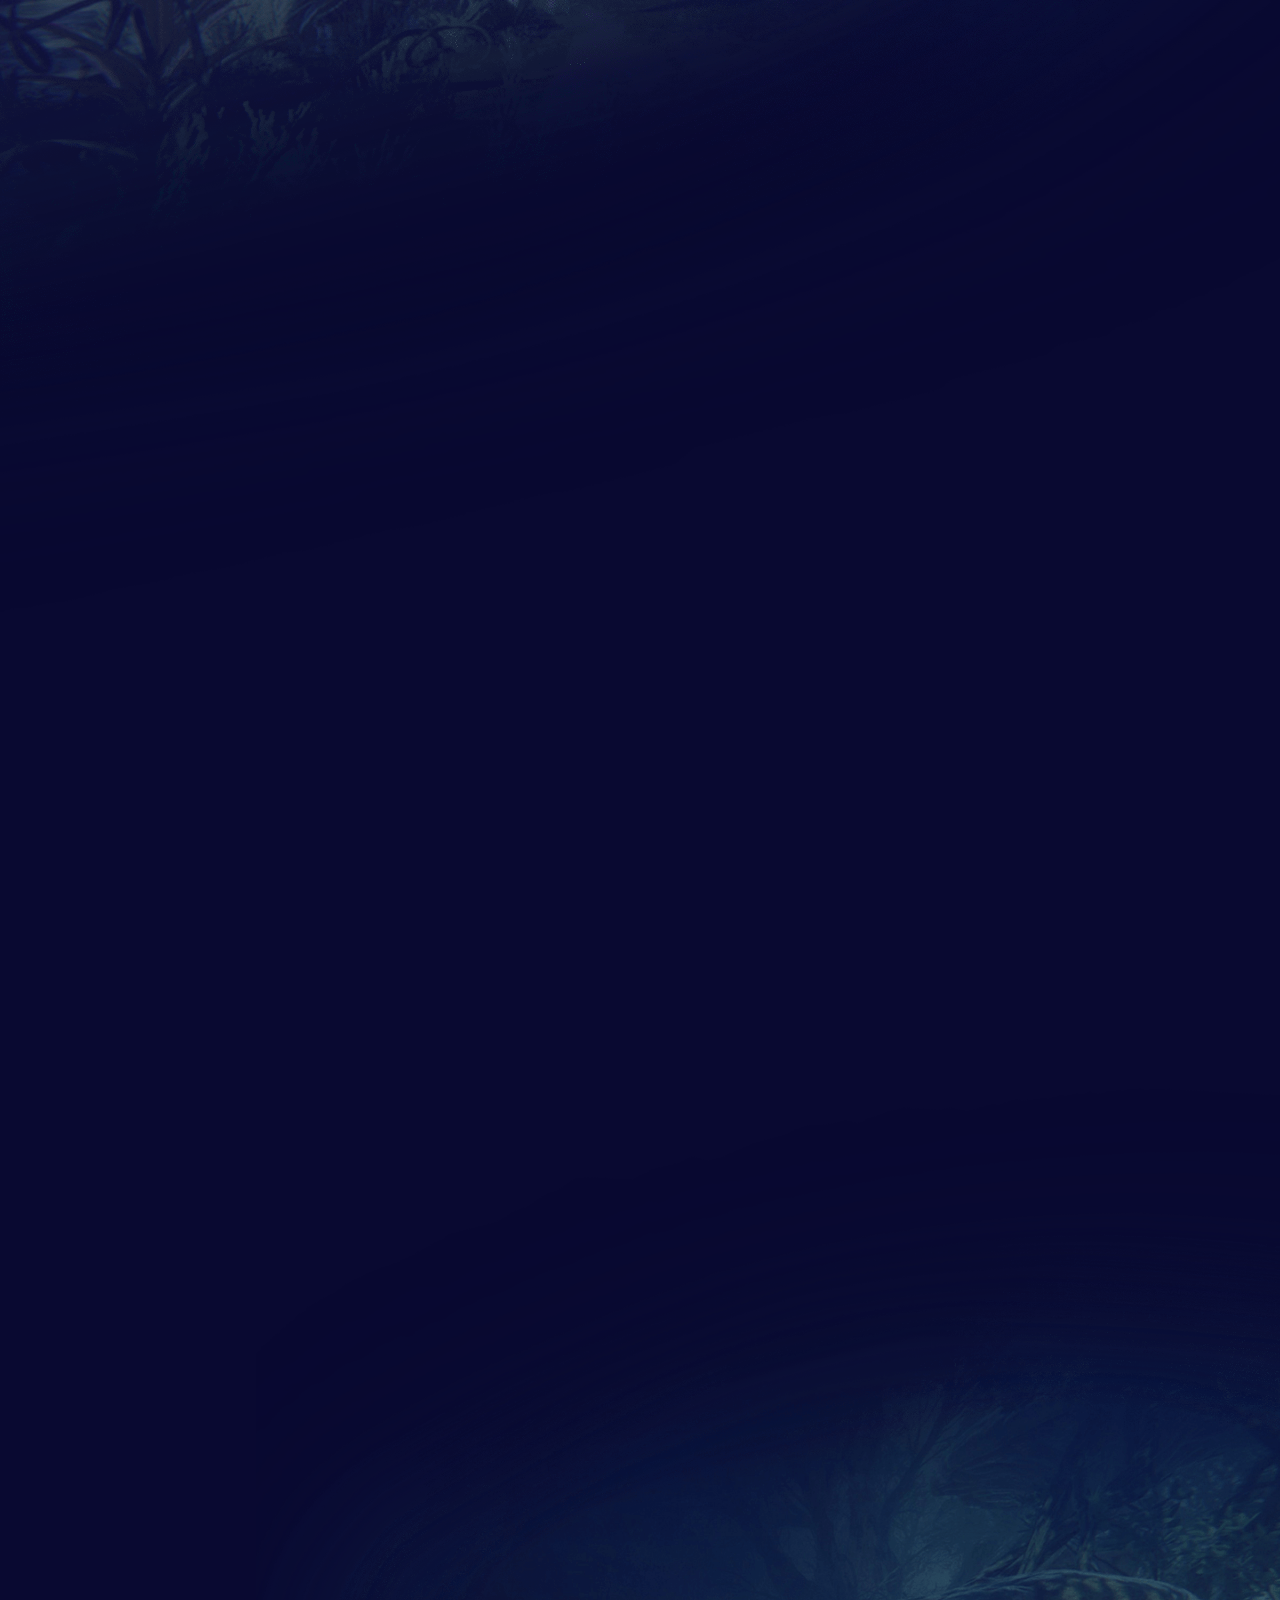
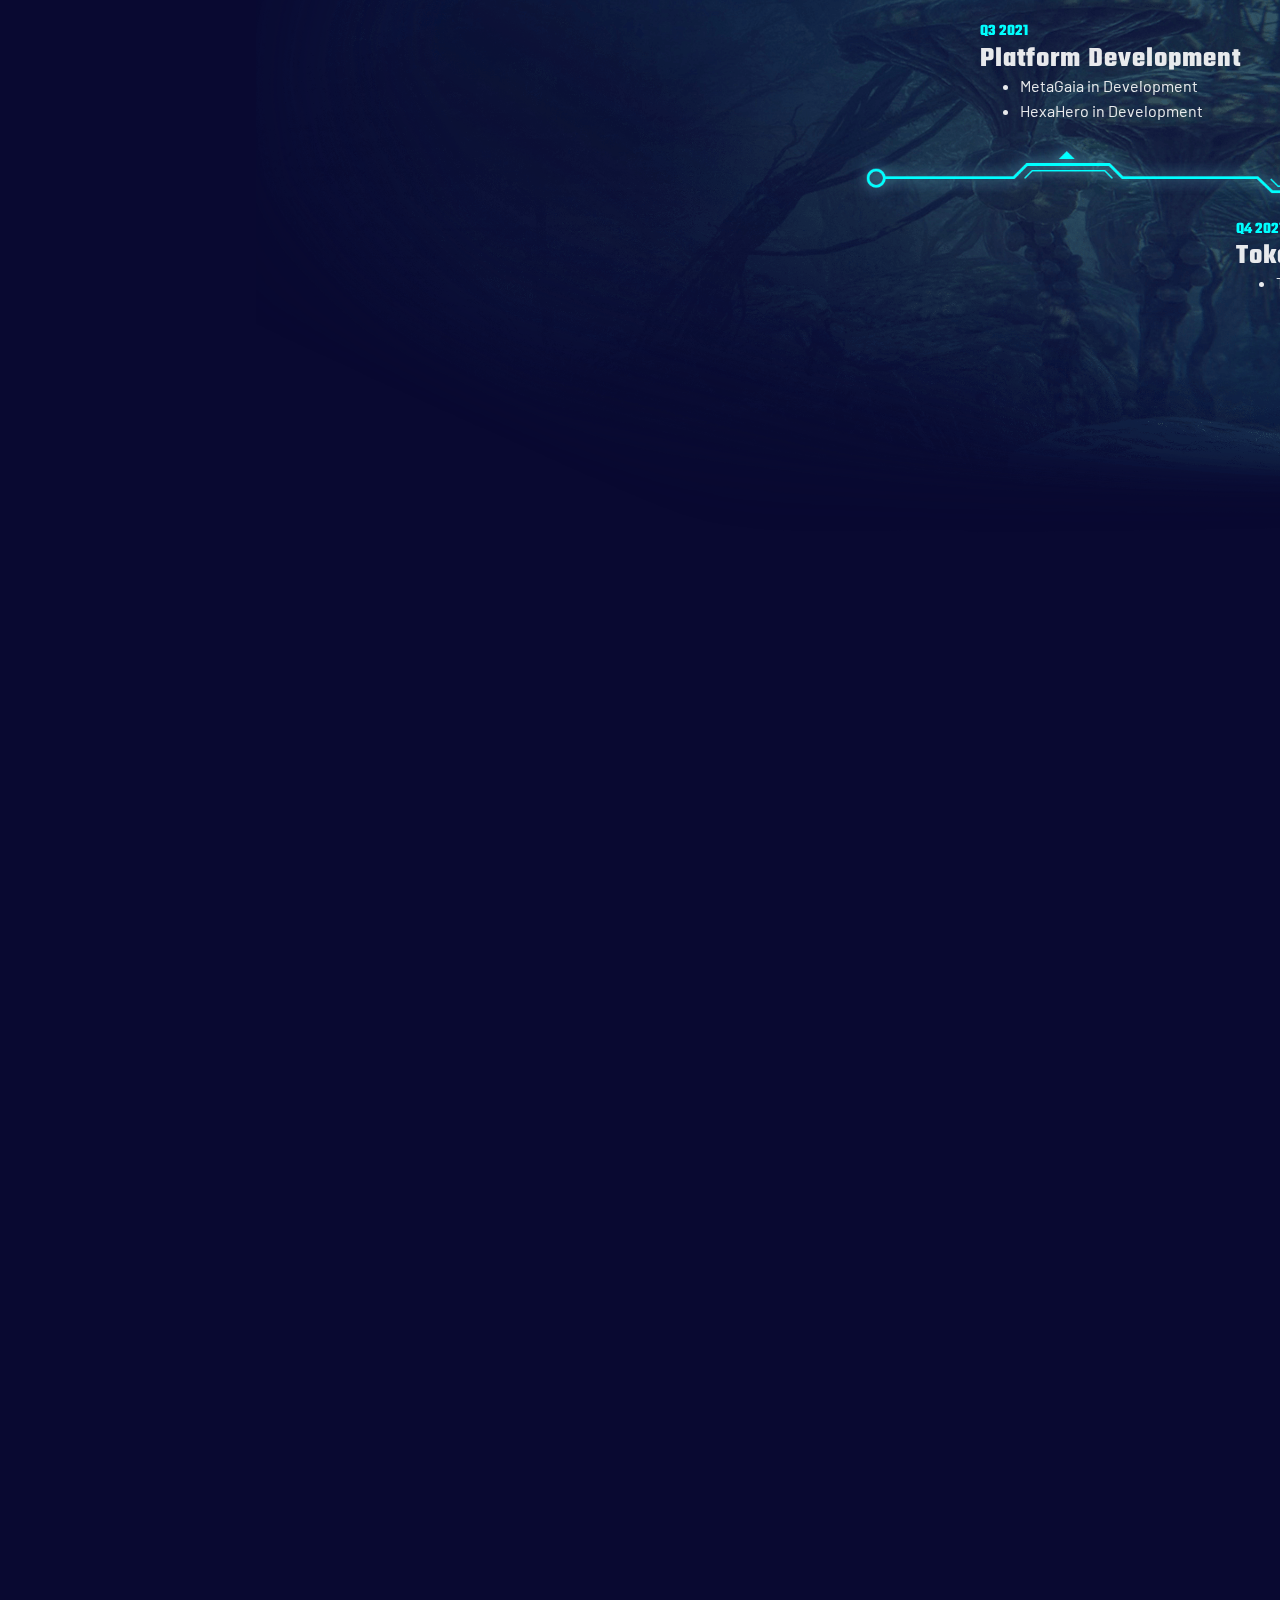
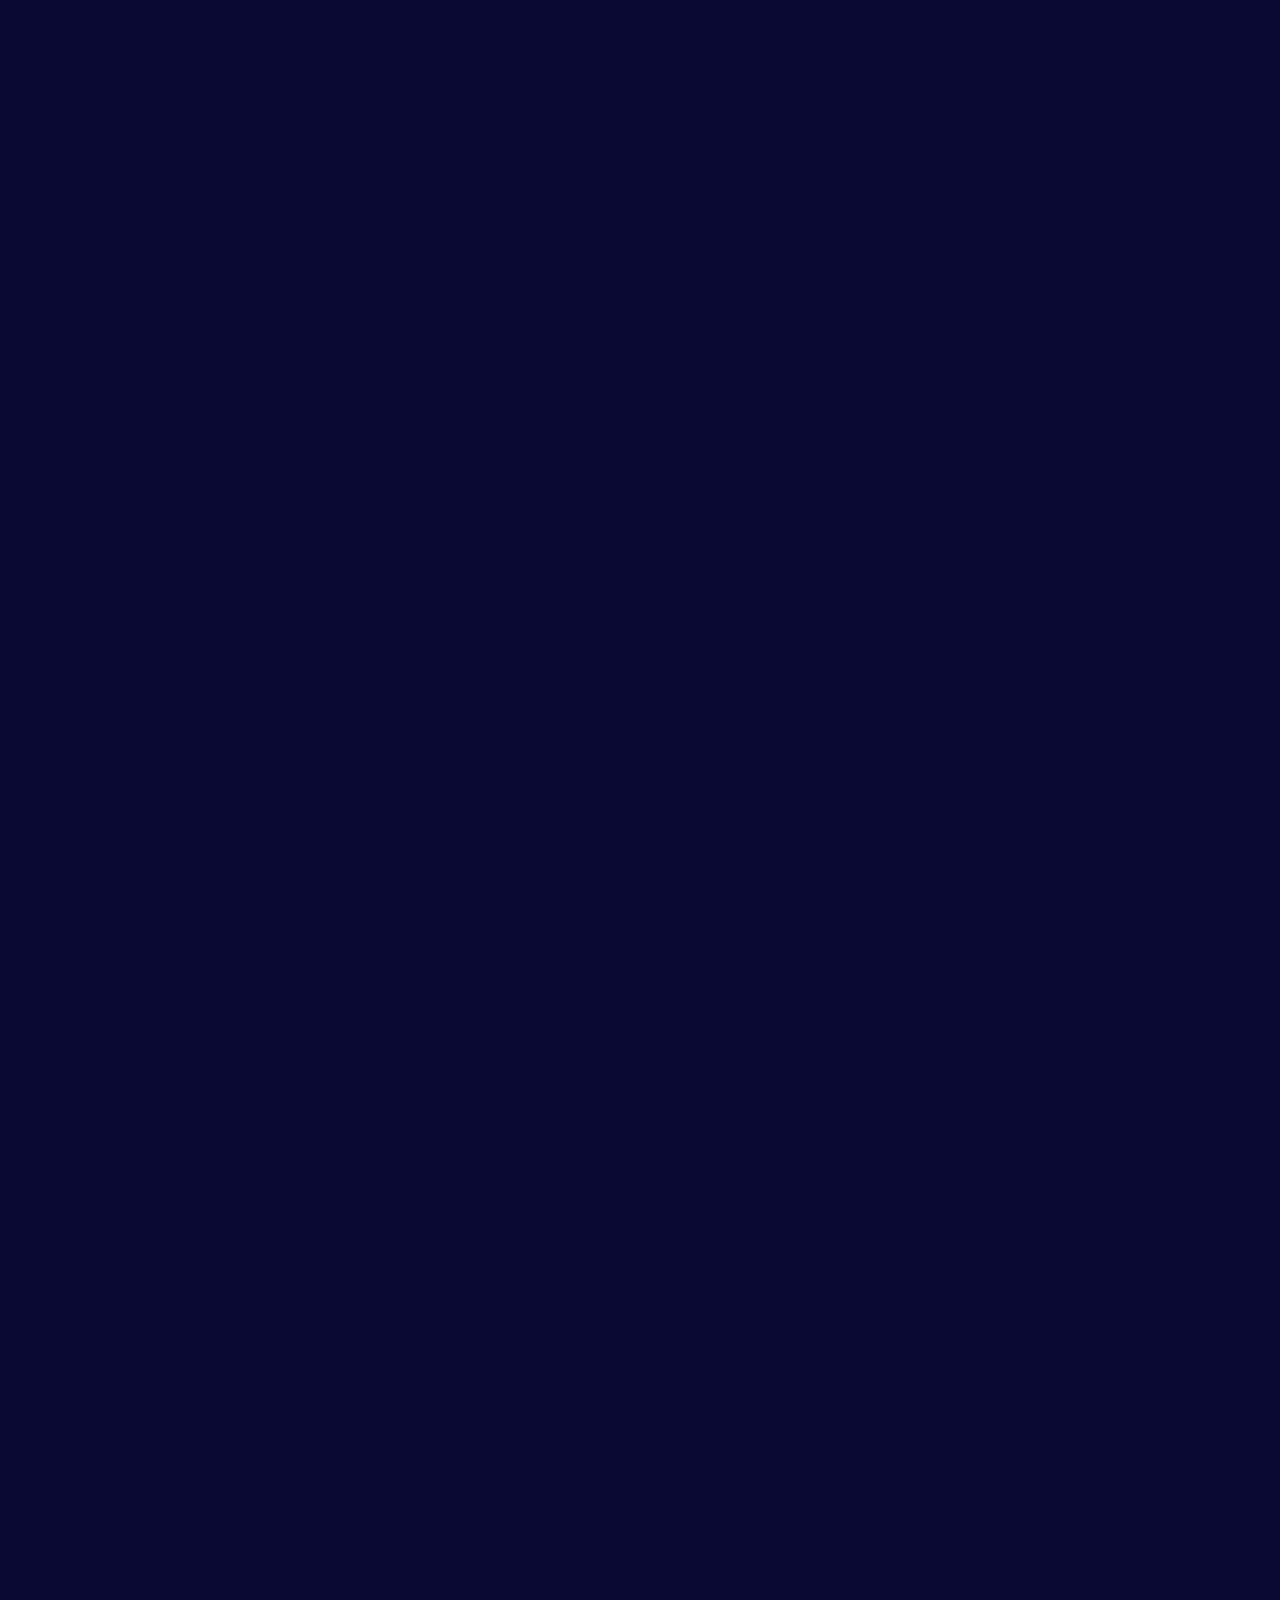
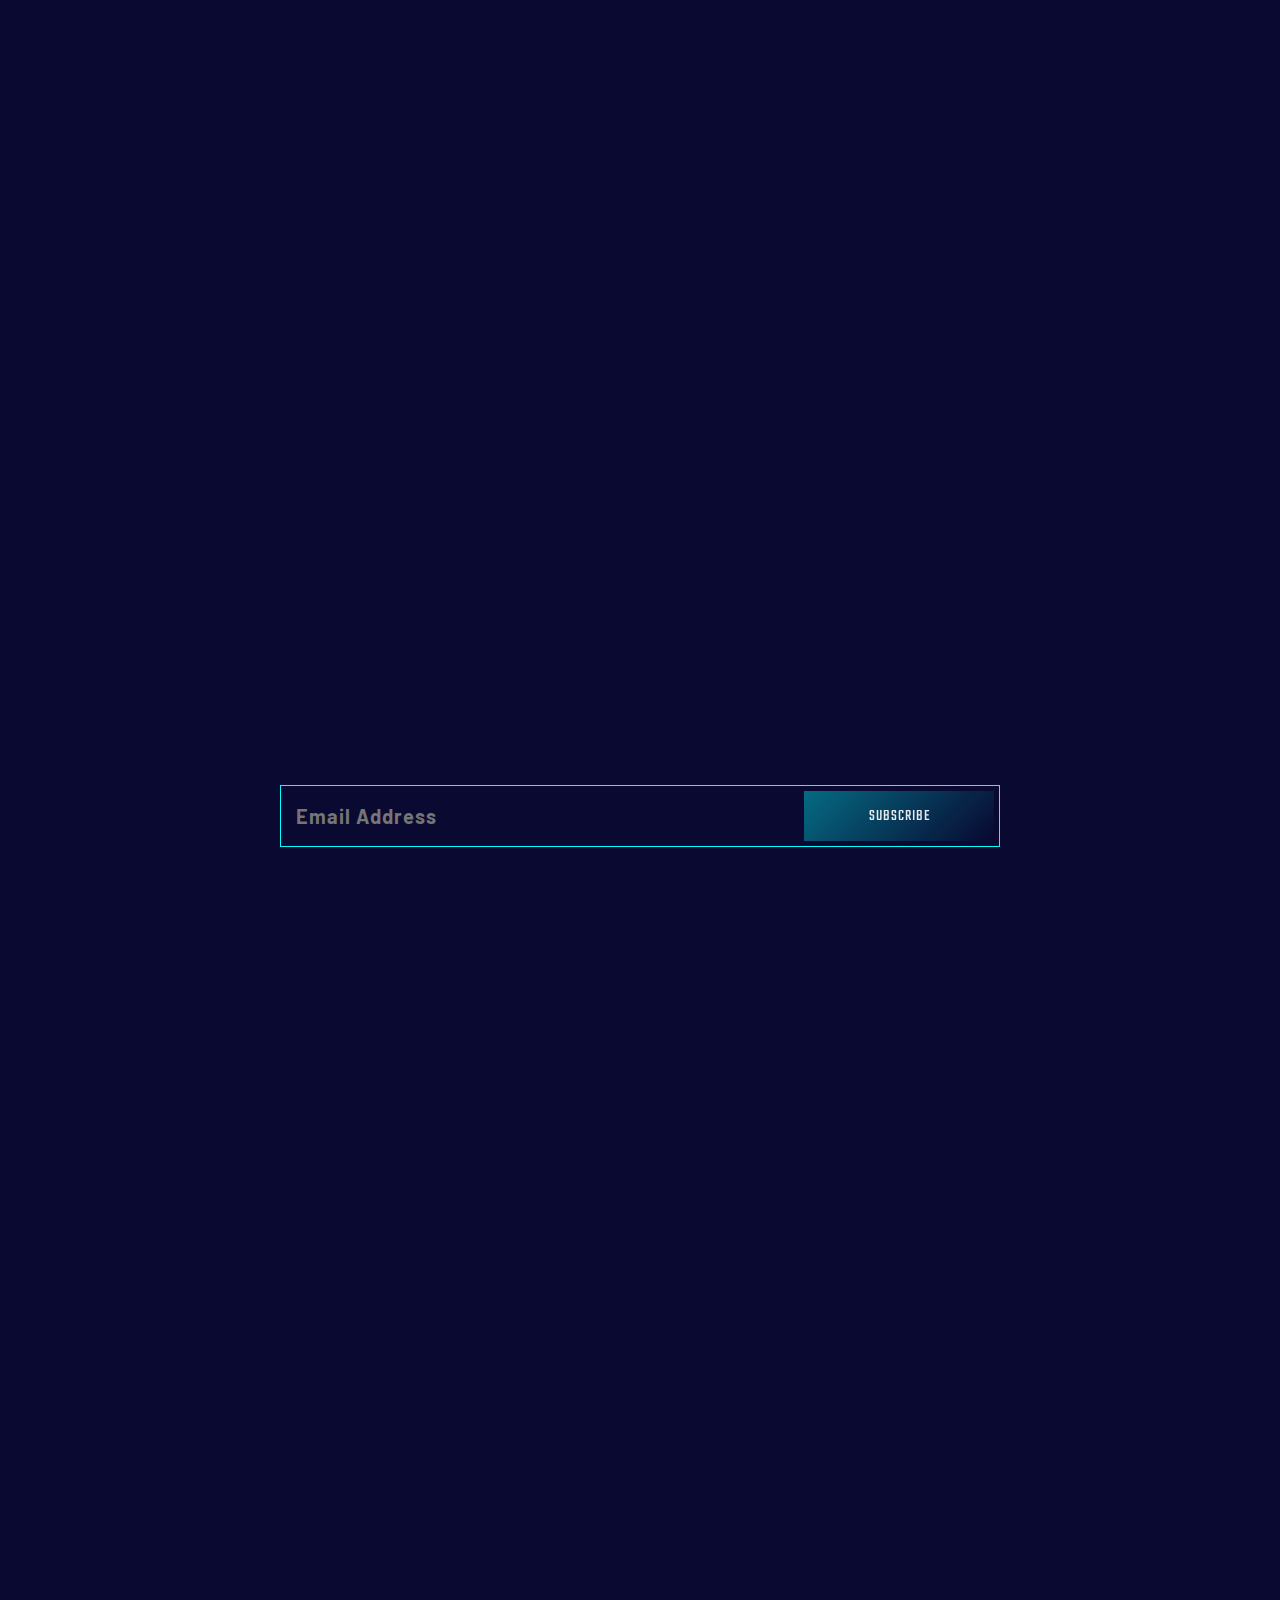
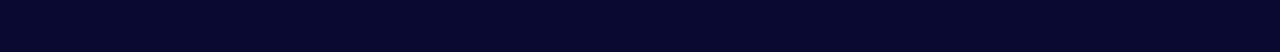
==== commit 83ac3c27: "update 20220210_1" ====
--- a/metagaia/index.html
+++ b/metagaia/index.html
@@ -10,9 +10,9 @@
 	<meta property="og:description" content="Welcome to Metagaia, the the premiere immersive metaverse for play-to-earn gamers. Enjoy the best blockchain play-to-earn gaming experience while earning METG." />
     <meta name="keyswords" content="MetaGaia: The Ultimate Play-to-Earn Metaverse">
 
-    <link rel="shortcut icon" href="assets/images/favicon.ico?v=202201290002" type="image/x-icon">
-	<link href="assets/css/master.css?v=202201290002" type="text/css" rel="stylesheet">
-	<link href="assets/css/custom.css?v=202201290002" type="text/css" rel="stylesheet">
+    <link rel="shortcut icon" href="assets/images/favicon.ico?v=202202100001" type="image/x-icon">
+	<link href="assets/css/master.css?v=202202100001" type="text/css" rel="stylesheet">
+	<link href="assets/css/custom.css?v=202202100001" type="text/css" rel="stylesheet">
 	<!-- index.html swiper-pagination style -->
     <style>
         #swiperVideo .swiper-pagination {
@@ -47,7 +47,7 @@
 					<div class="logo-wrapper">
 						<a href="index.html">
 							<div class="box-logo">
-								<img class="img-logo" src="assets/images/logo_metagaia2_v2.png?v=202201290002" />
+								<img class="img-logo" src="assets/images/logo_metagaia2_v2.png?v=202202100001" />
 							</div>
 						</a>
 
@@ -65,10 +65,12 @@
 									<div class="box-sub collapse">
 										<ul class="nav nav-sub">
 											<li>
+												<a href="#introduction">INTRODUCTION</a><br />
 												<a href="#welcome-to-metagaia">WELCOME TO METAGAIA</a><br/>
 												<a href="#upcoming-crypto-games">UPCOMING CRYPTO GAMES</a><br/>
 												<a href="#metg-token">METG TOKEN</a><br/>
 												<a href="#roadmap">ROADMAP</a><br/>
+												<a href="#team">MEET THE TEAM</a><br />
 												<a href="#partners">PARTNERS</a>
 											</li>
 										</ul>
@@ -93,18 +95,18 @@
 		</header>
 
 		<main>
-			<section class="s-hero">
-				<img class="img-bg" src="assets/images/bg1.png?v=202201290002" data-anchor-target=".s-hero"
+			<section class="s-hero" id="introduction">
+				<img class="img-bg" src="assets/images/bg1.png?v=202202100001" data-anchor-target=".s-hero"
 					data-center = "transform: translateY(0%)"
 					data-top-bottom = "transform: translateY(40%)" />
 				<div class="container">
 
 					<div class="box-planet">
 						<div class="video-box">
-							<img class="img-planet" src="assets/images/planet_v3_1.png?v=202201290002"/>
+							<img class="img-planet" src="assets/images/planet_v3_1.png?v=202202100001"/>
 							<div class="video-hi">
 								<video playsinline autoplay muted loop id="hero_video" poster="assets/images/planet-poster.png?v=20220128">
-									<source src="https://nft-1259661131.cos.ap-hongkong.myqcloud.com/game/web/movie_011_hd-hb2.mp4?v=202201290002" type="video/mp4">
+									<source src="https://nft-1259661131.cos.ap-hongkong.myqcloud.com/game/web/movie_011_hd-hb2.mp4?v=202202100001" type="video/mp4">
 								</video>
 							</div>
 						</div>
@@ -112,15 +114,15 @@
 						<div class="box-title" data-anchor-target=".s-hero"
 							data-center = "transform: translateX(-50%) translateY(-50%); opacity(1)"
 							data-top-bottom = "transform: translateX(-50%) translateY(-100%); opacity(0)">
-							<img class="img-metagaia" src="assets/images/logo_metagaia2_v2.png?v=202201290002" />
+							<img class="img-metagaia" src="assets/images/logo_metagaia2_v2.png?v=202202100001" />
 							<div class="txt-title txt-tagline">The Ultimate Play-to-Earn Metaverse</div>
 						</div>
 					</div>
 
 					<div class="box-powered-by">
 						<div class="txt-title txt-powered-by wow fadeInUp">POWERED BY</div>
-						<a href="https://www.advokategroup.io/" target="_blank"><img class="img-logo logo-advokate wow fadeInUp" data-wow-delay="0.2s" src="assets/images/logo_advokate.png?v=202201290002" /></a>
-					<a href="https://solana.com/" target="_blank"><img class="img-logo logo-solana wow fadeInUp" data-wow-delay="0.2s" src="assets/images/logo_solana.svg?v=202201290002" /></a>
+						<a href="https://www.advokategroup.io/" target="_blank"><img class="img-logo logo-advokate wow fadeInUp" data-wow-delay="0.2s" src="assets/images/logo_advokate.png?v=202202100001" /></a>
+					<a href="https://solana.com/" target="_blank"><img class="img-logo logo-solana wow fadeInUp" data-wow-delay="0.2s" src="assets/images/logo_solana.svg?v=202202100001" /></a>
 					</div>
 				</div>
 			</section>
@@ -132,7 +134,7 @@
 								<div class="v-overlay"></div>
 </section>
 			<section class="s-default s-what-is-metagaia" id="welcome-to-metagaia">
-				<img class="img-bg" src="assets/images/bg2.png?v=202201290002" data-anchor-target=".s-what-is-metagaia"
+				<img class="img-bg" src="assets/images/bg2.png?v=202202100001" data-anchor-target=".s-what-is-metagaia"
 						data-bottom-top = "transform: translateY(0%)"
 						data-top-bottom = "transform: translateY(-50%)" />
 				<div class="container">
@@ -148,30 +150,30 @@
                                 <div class="swiper-container b-slider-white" id="swiperVideo">
                                     <div class="swiper-wrapper">
                                         <div class="swiper-slide">
-                                            <img class="img-frame" src="assets/images/img_video_frame.png?v=202201290002" />
+                                            <img class="img-frame" src="assets/images/img_video_frame.png?v=202202100001" />
                                             <div class="b-video">
-                                                <video src="https://nft-1259661131.cos.ap-hongkong.myqcloud.com/game/web/metagaiaview.mp4?v=202201290002" poster="assets/images/video/poster1.jpg?v=202201290002"></video>
+                                                <video src="https://nft-1259661131.cos.ap-hongkong.myqcloud.com/game/web/metagaiaview.mp4?v=202202100001" poster="assets/images/video/poster1.jpg?v=202202100001"></video>
                                                 <button class="btn-play"></button>
                                             </div>
                                         </div>
                                         <div class="swiper-slide">
-                                            <img class="img-frame" src="assets/images/img_video_frame.png?v=202201290002" />
+                                            <img class="img-frame" src="assets/images/img_video_frame.png?v=202202100001" />
                                             <div class="b-video">
-                                                <video src="https://nft-1259661131.cos.ap-hongkong.myqcloud.com/game/web/metagaia_conversation.mp4?v=202201290002" poster="assets/images/video/poster2.jpg?v=202201290002"></video>
+                                                <video src="https://nft-1259661131.cos.ap-hongkong.myqcloud.com/game/web/metagaia_conversation.mp4?v=202202100001" poster="assets/images/video/poster2.jpg?v=202202100001"></video>
                                                 <button class="btn-play"></button>
                                             </div>
                                         </div>
                                         <div class="swiper-slide">
-                                            <img class="img-frame" src="assets/images/img_video_frame.png?v=202201290002" />
+                                            <img class="img-frame" src="assets/images/img_video_frame.png?v=202202100001" />
                                             <div class="b-video">
-                                                <video src="https://nft-1259661131.cos.ap-hongkong.myqcloud.com/game/web/metagaiasky.mp4?v=202201290002" poster="assets/images/video/poster3.jpg?v=202201290002"></video>
+                                                <video src="https://nft-1259661131.cos.ap-hongkong.myqcloud.com/game/web/metagaiasky.mp4?v=202202100001" poster="assets/images/video/poster3.jpg?v=202202100001"></video>
                                                 <button class="btn-play"></button>
                                             </div>
                                         </div>
                                         <div class="swiper-slide">
-                                            <img class="img-frame" src="assets/images/img_video_frame.png?v=202201290002" />
+                                            <img class="img-frame" src="assets/images/img_video_frame.png?v=202202100001" />
                                             <div class="b-video">
-                                                <video src="https://nft-1259661131.cos.ap-hongkong.myqcloud.com/game/web/metagaiacreate.mp4?v=202201290002" poster="assets/images/video/poster4.jpg?v=202201290002"></video>
+                                                <video src="https://nft-1259661131.cos.ap-hongkong.myqcloud.com/game/web/metagaiacreate.mp4?v=202202100001" poster="assets/images/video/poster4.jpg?v=202202100001"></video>
                                                 <button class="btn-play"></button>
                                             </div>
                                         </div>
@@ -186,7 +188,7 @@
 							<div class="b-feature wow fadeInRight">
 								<div class="txt-with-ico txt-title txt-feature-title">
 									<div class="ico">
-										<img src="assets/images/ico/ico_games.png?v=202201290002" />
+										<img src="assets/images/ico/ico_games.png?v=202202100001" />
 									</div>
 									<div class="txt txt-default-subtitle">Games</div>
 								</div>
@@ -196,7 +198,7 @@
 							<div class="b-feature wow fadeInRight">
 								<div class="txt-with-ico txt-title txt-feature-title">
 									<div class="ico">
-										<img src="assets/images/ico/ico_social.png?v=202201290002" />
+										<img src="assets/images/ico/ico_social.png?v=202202100001" />
 									</div>
 
 									<div class="txt txt-default-subtitle">Social</div>
@@ -207,7 +209,7 @@
 							<div class="b-feature wow fadeInRight">
 								<div class="txt-with-ico txt-title txt-feature-title">
 									<div class="ico">
-										<img src="assets/images/ico/ico_shop.png?v=202201290002" />
+										<img src="assets/images/ico/ico_shop.png?v=202202100001" />
 									</div>
 									<div class="txt txt-default-subtitle">Shop</div>
 								</div>
@@ -217,7 +219,7 @@
 							<div class="b-feature wow fadeInRight">
 								<div class="txt-with-ico txt-title txt-feature-title">
 									<div class="ico">
-										<img src="assets/images/ico/ico_nft.png?v=202201290002" />
+										<img src="assets/images/ico/ico_nft.png?v=202202100001" />
 									</div>
 
 									<div class="txt txt-default-subtitle">Create</div>
@@ -234,7 +236,7 @@
 			</section>
 
 			<section class="s-default s-upcoming" id="upcoming-crypto-games">
-				<img class="img-bg" src="assets/images/bg3.png?v=202201290002" data-anchor-target=".s-upcoming"
+				<img class="img-bg" src="assets/images/bg3.png?v=202202100001" data-anchor-target=".s-upcoming"
 					data-bottom-top = "transform: translateY(0%)"
 					data-top-bottom = "transform: translateY(-30%)" />
 
@@ -267,7 +269,7 @@
 						</div>
 						<div class="col col-12 col-lg-5 col-img">
 							<div class="box-triangle">
-								<img class="img-triangle" src="assets/images/img_self_developed.png?v=202201290002" />
+								<img class="img-triangle" src="assets/images/img_self_developed.png?v=202202100001" />
 							</div>
 						</div>
 					</div>
@@ -287,9 +289,9 @@
 					<div class="row row-ctx">
 						<div class="col col-12 col-img col-md-5">
 							<div class="img-coin wow fadeIn">
-								<img class="img" src="assets/images/img-coin-energy.png?v=202201290002" />
-								<img class="img _glowing" src="assets/images/img-coin-glow.png?v=202201290002" />
-								<img class="img" src="assets/images/img-coin-coin.png?v=202201290002" />
+								<img class="img" src="assets/images/img-coin-energy.png?v=202202100001" />
+								<img class="img _glowing" src="assets/images/img-coin-glow.png?v=202202100001" />
+								<img class="img" src="assets/images/img-coin-coin.png?v=202202100001" />
 							</div>
 						</div>
 						<div class="col col-12 col-ctx col-md-7">
@@ -314,7 +316,7 @@
 
 					<div class="txt-center">
 						<div class="txt-alert wow fadeInUp">
-							<img class="img-alert" src="assets/images/img_alert.png?v=202201290002" />
+							<img class="img-alert" src="assets/images/img_alert.png?v=202202100001" />
 							<div class="txt txt-title"><span class="txt-cyan">METG</span> will be available on partner's exchanges.</div>
 						</div>
 					</div>
@@ -323,7 +325,7 @@
 			</section>
 
 			<section class="s-default s-roadmap" id="roadmap">
-				<img class="img-bg" src="assets/images/bg4.png?v=202201290002" data-anchor-target=".s-roadmap"
+				<img class="img-bg" src="assets/images/bg4.png?v=202202100001" data-anchor-target=".s-roadmap"
 					data-bottom-top = "transform: translateY(0%)"
 					data-top-bottom = "transform: translateY(-30%)" />
 				<div class="container">
@@ -336,7 +338,7 @@
 							data-anchor-target=".s-roadmap"
 							data--55p-bottom-top = "transform: translateX(50%)"
 							data-100p-top-bottom = "transform: translateX(-25%)">
-							<img class="img-line" src="assets/images/img_roadmap.png?v=202201290002" />
+							<img class="img-line" src="assets/images/img_roadmap.png?v=202202100001" />
 							<div class="b-time b-time1">
 								<div class="txt-time">Q3 2021</div>
 								<div class="txt-title">Platform Development</div>
@@ -377,7 +379,293 @@
 					</div>
 				</div>
 			</section>
-
+			
+			<section class="s-default s-team" id="team">
+				<div class="container">
+					<h2 class="txt-default-title wow fadeInUp"><span class="txt">meet the team</h2>
+
+					<div class="row row-ppl row-ppl1 wow fadeIn">
+						<div class="col col-6 col-sm-6 col-lg-4 col-xl-3">
+							<div class="b-ppl">
+								<div class="img-ppl" style="background-image: url(assets/images/team/team-01.png)"></div>
+								<div class="txt-ppl-name">GORDON KWOK</div>
+								<div class="txt-ppl-title">Chief Executive Officer</div>
+								<div class="box-detail">
+									<div class="box-txt">
+										<div class="box-txt-wrapper">
+											<p>20 years of experience in private equity investment, M&A and corporate finance</p>
+											<p>Previously Managing Director and Investment Committee member of YunFeng Capital and Director of the Blackstone Group</p>
+											<p>Strong believer in blockchain technology and crypto currency since 2017, have been developing Advokate’s own protocol, Infinium and other blockchain applications for various industries</p>
+											<p>M.S. Civil and Environmental Engineering, Massachusetts Institute of Technology</p>
+										</div>
+									</div>
+									<div class="line-bottom"></div>
+									<div class="ico-close"></div>
+								</div>
+							</div>
+						</div>
+						<div class="col col-6 col-sm-6 col-lg-4 col-xl-3">
+							<div class="b-ppl">
+								<div class="img-ppl" style="background-image: url(assets/images/team/team-02.png)"></div>
+								<div class="txt-ppl-name">AUDREY CHAING</div>
+								<div class="txt-ppl-title">Chief Technology Officer</div>
+								<div class="box-detail">
+									<div class="box-txt">
+										<div class="box-txt-wrapper">
+											<p>Blockchain space since 2013</p>
+											<p>Speaker at conferences including OneWorld Blockchain at Davos, CryptoHQ, MIT AI Conference, LendIt/BlockFin, SVIAccelerator, Codemotion, Google IWD</p>
+											<p>Founded MIT Applied Blockchain Series as lead instructor</p>
+											<p>Recognized as one of 200 global thought leaders in blockchain industry</p>
+											<p>MBA, Wharton School, University of Pennsylvania</p>
+											<p>BSc Electrical Engineering and Computer Science, MIT</p>
+										</div>
+									</div>
+									<div class="line-bottom"></div>
+									<div class="ico-close"></div>
+								</div>
+							</div>
+						</div>
+						<div class="col col-6 col-sm-6 col-lg-4 col-xl-3">
+							<div class="b-ppl">
+								<div class="img-ppl" style="background-image: url(assets/images/team/team-03.png)"></div>
+								<div class="txt-ppl-name">BEN FANG</div>
+								<div class="txt-ppl-title">Co-Founder</div>
+								<div class="box-detail">
+									<div class="box-txt">
+										<div class="box-txt-wrapper">
+											<p>14 years of financial technology sector experience during his tenure at JP Morgan, Goldman Sachs, Moelis and Rothschild.</p>
+											<p>5 years of software development experience before finance career</p>
+											<p>Have in-depth understanding and experience in technological development and commercialization of new technologies</p>
+											<p>MBA, Wharton School, University of Pennsylvania </p>
+											<p>BSc Electrical Engineering and Computer Science, MIT</p>
+										</div>
+									</div>
+									<div class="line-bottom"></div>
+									<div class="ico-close"></div>
+								</div>
+							</div>
+						</div>
+						<div class="col col-6 col-sm-6 col-lg-4 col-xl-3">
+							<div class="b-ppl">
+								<div class="img-ppl" style="background-image: url(assets/images/team/team-04.png)"></div>
+								<div class="txt-ppl-name">CHRIS</div>
+								<div class="txt-ppl-title">Chief Blockchain Engineer</div>
+								<div class="box-detail">
+									<div class="box-txt">
+										<div class="box-txt-wrapper">
+											<p>Smart contract sidechain expert</p>
+											<p>Deep understanding of blockchain protocol architecture and smart contract security</p>
+											<p>Contributor to Bitcoin and Lightning Network, interviewed by CoinDesk</p>
+										</div>
+									</div>
+									<div class="line-bottom"></div>
+									<div class="ico-close"></div>
+								</div>
+							</div>
+						</div>
+						<div class="col col-6 col-sm-6 col-lg-4 col-xl-3">
+							<div class="b-ppl">
+								<div class="img-ppl" style="background-image: url(assets/images/team/team-05.png)"></div>
+								<div class="txt-ppl-name">JON</div>
+								<div class="txt-ppl-title">Chief Blockchain Architect</div>
+								<div class="box-detail">
+									<div class="box-txt">
+										<div class="box-txt-wrapper">
+											<p>12+ years of experience as a developer</p>
+											<p>Led several blockchain projects since 2017</p>
+											<p>Specialized in architecture research and smart contracts</p>
+											<p>Extensive knowledge in consensus and token economics</p>
+										</div>
+									</div>
+									<div class="line-bottom"></div>
+									<div class="ico-close"></div>
+								</div>
+							</div>
+						</div>
+
+
+						<div class="col col-6 col-sm-6 col-lg-4 col-xl-3">
+							<div class="b-ppl">
+								<div class="img-ppl" style="background-image: url(assets/images/team/team-06.png)"></div>
+								<div class="txt-ppl-name">SHIRLEY</div>
+								<div class="txt-ppl-title">Head of Partnership</div>
+								<div class="box-detail">
+									<div class="box-txt">
+										<div class="box-txt-wrapper">
+											<p>10+ years of experience at Cathay Pacific and Asia Miles </p>
+											<p>Experienced in membership programs, loyalty operations, strategy and analytics, membership product development, marketing planning and execution</p>
+										</div>
+									</div>
+									<div class="line-bottom"></div>
+									<div class="ico-close"></div>
+								</div>
+							</div>
+						</div>
+						<div class="col col-6 col-sm-6 col-lg-4 col-xl-3">
+							<div class="b-ppl">
+								<div class="img-ppl" style="background-image: url(assets/images/team/team-07.png)"></div>
+								<div class="txt-ppl-name">FAYER</div>
+								<div class="txt-ppl-title">Operation Director</div>
+								<div class="box-detail">
+									<div class="box-txt">
+										<div class="box-txt-wrapper">
+											<p>10+ years of experience in project management at Sony Mobile Communications</p>
+											<p>Specialized in business development, sourcing and supply chain management</p>
+										</div>
+									</div>
+									<div class="line-bottom"></div>
+									<div class="ico-close"></div>
+								</div>
+							</div>
+						</div>
+						<div class="col col-6 col-sm-6 col-lg-4 col-xl-3">
+							<div class="b-ppl">
+								<div class="img-ppl" style="background-image: url(assets/images/team/team-08.png)"></div>
+								<div class="txt-ppl-name">QIANG</div>
+								<div class="txt-ppl-title">Senior Product Director</div>
+								<div class="box-detail">
+									<div class="box-txt">
+										<div class="box-txt-wrapper">
+											<p>Previously a Senior Product Manager at JD Analytics</p>
+											<p>Focus on data technology infrastructure, user experience and user demographic analysis</p>
+										</div>
+									</div>
+									<div class="line-bottom"></div>
+									<div class="ico-close"></div>
+								</div>
+							</div>
+						</div>
+						<div class="col col-6 col-sm-6 col-lg-4 col-xl-3">
+							<div class="b-ppl">
+								<div class="img-ppl" style="background-image: url(assets/images/team/team-09.png)"></div>
+								<div class="txt-ppl-name">XIAN WEI</div>
+								<div class="txt-ppl-title">Infrastructure Architect</div>
+								<div class="box-detail">
+									<div class="box-txt">
+										<div class="box-txt-wrapper">
+											<p>Previously a Senior Development Engineer at JD Digital</p>
+											<p>Deep experience in financial system products design, risk control systems, and user behavior analysis</p>
+
+										</div>
+									</div>
+									<div class="line-bottom"></div>
+									<div class="ico-close"></div>
+								</div>
+							</div>
+						</div>
+						<div class="col col-6 col-sm-6 col-lg-4 col-xl-3">
+							<div class="b-ppl">
+								<div class="img-ppl" style="background-image: url(assets/images/team/team-10.png)"></div>
+								<div class="txt-ppl-name">JASON</div>
+								<div class="txt-ppl-title">Head of Creative</div>
+								<div class="box-detail">
+									<div class="box-txt">
+										<div class="box-txt-wrapper">
+											<p>10+ years of experience in product design</p>
+											<p>Specialized in UI/UX, graphic design, concept development</p>
+
+										</div>
+									</div>
+									<div class="line-bottom"></div>
+									<div class="ico-close"></div>
+								</div>
+							</div>
+						</div>
+
+					</div>
+					
+					<h2 class="txt-default-title wow fadeInUp"><span class="txt">advisory board</h2>
+
+					<div class="row row-ppl row-ppl2 wow fadeIn">
+						<div class="col col-6 col-sm-6 col-lg-4 col-xl-3">
+							<div class="b-ppl">
+								<div class="img-ppl" style="background-image: url(assets/images/team/team-A01.png)"></div>
+								<div class="txt-ppl-name">KENNY MAN</div>
+								<div class="txt-ppl-type">Ant Financial</div>
+								<div class="txt-ppl-title">Head of International Investment & Post Investment</div>
+								<div class="box-detail">
+									<div class="box-txt">
+										<div class="box-txt-wrapper">
+											<p>Over 17 years’ experience in investing in high tech companies. He has been a senior investment professional in Alibaba and Ant Financials and led all their major investments and acquisitions throughout Asia. Serves as Board members on various major tech companies in Asia. He has strong experience in helping start-ups to grow significantly through carefully designed strategic plans and sound execution plans. He will be a key contributor to Advokate for our growth and roll out strategies</p>
+										</div>
+									</div>
+									<div class="line-bottom"></div>
+									<div class="ico-close"></div>
+								</div>
+							</div>
+						</div>
+						<div class="col col-6 col-sm-6 col-lg-4 col-xl-3">
+							<div class="b-ppl">
+								<div class="img-ppl" style="background-image: url(assets/images/team/team-A02.png)"></div>
+								<div class="txt-ppl-name">STEVE SUN</div>
+								<div class="txt-ppl-type">TPG Capital; Goldman Sachs</div>
+								<div class="txt-ppl-title">Ex-Partner & Head of China</div>
+								<div class="box-detail">
+									<div class="box-txt">
+										<div class="box-txt-wrapper">
+											<p>Over 20 years’ experience as senior private equity investment professionals. He was previously the leader at Goldman Sachs’ ASSG and the Co-Head of China at TPG. He has strong ties with large corporations and major family offices in the US and Asia. He will be a key force for Advokate in creating partnership and project opportunities through his connections. </p>
+										</div>
+									</div>
+									<div class="line-bottom"></div>
+									<div class="ico-close"></div>
+								</div>
+							</div>
+						</div>
+						<div class="col col-6 col-sm-6 col-lg-4 col-xl-3">
+							<div class="b-ppl">
+								<div class="img-ppl" style="background-image: url(assets/images/team/team-A03.png)"></div>
+								<div class="txt-ppl-name">ALAN LEUNG</div>
+								<div class="txt-ppl-type">IAH Games Limited</div>
+								<div class="txt-ppl-title">CEO</div>
+								<div class="box-detail">
+									<div class="box-txt">
+										<div class="box-txt-wrapper">
+											<p>Over 15 years’ experience in game and internet industry. Founder of a game publication and distribution company that licensed and operated popular game titles including Starcraft II, Warcraft, WoW, Diablo III for Asia. Led over USD500m capital investment/ fund raising project in various top online game startup in the past fifteen years. Alan will be a great help to us for our Southeast Asia roll out plan </p>
+										</div>
+									</div>
+									<div class="line-bottom"></div>
+									<div class="ico-close"></div>
+								</div>
+							</div>
+						</div>
+						<div class="col col-6 col-sm-6 col-lg-4 col-xl-3">
+							<div class="b-ppl">
+								<div class="img-ppl" style="background-image: url(assets/images/team/team-A04.png)"></div>
+								<div class="txt-ppl-name">JACKSON TSE</div>
+								<div class="txt-ppl-type">Nike; Zynga</div>
+								<div class="txt-ppl-title">Head of Product; Director of Product Management</div>
+								<div class="box-detail">
+									<div class="box-txt">
+										<div class="box-txt-wrapper">
+											<p>Over 10 years’ experience in product development and management with strong focus on driving user growth through engagement and retention as well as monetization for consumer-facing products. Previously led Product Management team at Zynga on FarmVille 2: Country Escape, Zynga's then largest mobile product, and as the Global Head of Product for Nike Run Club (NRC), Nike’s flagship mobile sport/activity product with over 12.5 million monthly active users. He will provide significant help to us on product designs and users engagement and retention strategies. </p>
+										</div>
+									</div>
+									<div class="line-bottom"></div>
+									<div class="ico-close"></div>
+								</div>
+							</div>
+						</div>
+						<div class="col col-6 col-sm-6 col-lg-4 col-xl-3">
+							<div class="b-ppl">
+								<div class="img-ppl" style="background-image: url(assets/images/team/team-A05.png)"></div>
+								<div class="txt-ppl-name">JESSIE (Code-Name)</div>
+								<div class="txt-ppl-type">Top Console Company</div>
+								<div class="txt-ppl-title">Senior Professional</div>
+								<div class="box-detail">
+									<div class="box-txt">
+										<div class="box-txt-wrapper">
+											<p>Over 12 years’ experience in video game industry. Strong focus on game design and strategic partnership. Besides her strong knowledge in game design and development side, she has strong ties with the Influencers and Esports communities. She will be a key contributor to us for contemplating MetaGaia and HexaHero’s strategies for marketing, social channels, user experience and feedback mechanism.</p>
+										</div>
+									</div>
+									<div class="line-bottom"></div>
+									<div class="ico-close"></div>
+								</div>
+							</div>
+						</div>
+					</div>
+				</div>
+			</section>
+			
 			<section class="s-default s-partners" id="partners">
 				<div class="container">
 					<h2 class="txt-default-title wow fadeInUp"><span class="txt">partners</h2>
@@ -385,37 +673,37 @@
 					<div class="row row-triangle wow fadeIn">
 						<div class="col col-6 col-lg-3 col-img">
 							<a href="http://www.asiaanimation.net/" target="_blank">
-							<img src="assets/images/partners/logo-Asia Animation Ltd.png?v=202201290002">
+							<img src="assets/images/partners/logo-Asia Animation Ltd.png?v=202202100001">
 							</a>
 						</div>
 						<div class="col col-6 col-lg-3 col-img">
 							<a href="https://www.enterbay.com/" target="_blank">
-							<img src="assets/images/partners/logo-Enterbay.png?v=202201290002">
+							<img src="assets/images/partners/logo-Enterbay.png?v=202202100001">
 							</a>
 						</div>
 						<div class="col col-6 col-lg-3 col-img">
                             <a href="https://www.heemingroup.com/" target="_blank">
-							<img src="assets/images/partners/logo-Heemin Capital.png?v=202201290002">
+							<img src="assets/images/partners/logo-Heemin Capital.png?v=202202100001">
                             </a>
 						</div>
 						<div class="col col-6 col-lg-3 col-img">
 							<a href="https://www.iahgames.com/" target="_blank">
-							<img src="assets/images/partners/logo-IAH Games.png?v=202201290002">
+							<img src="assets/images/partners/logo-IAH Games.png?v=202202100001">
 							</a>
 						</div>
 						<div class="col col-6 col-lg-3 col-img">
 							<a href="https://soleaddicttunds.online/" target="_blank">
-							<img src="assets/images/partners/logo-Sole Addictt.png?v=202201290002">
+							<img src="assets/images/partners/logo-Sole Addictt.png?v=202202100001">
 							</a>
 						</div>
 						<div class="col col-6 col-lg-3 col-img">
 							<a href="https://www.stormco.com.hk/" target="_blank">
-							<img src="assets/images/partners/logo-Storm.png?v=202201290002">
+							<img src="assets/images/partners/logo-Storm.png?v=202202100001">
 							</a>
 						</div>
 						<div class="col col-6 col-lg-3 col-img">
 							<a href="http://www.vanchcard.com/en/content/home" target="_blank">
-							<img src="assets/images/partners/logo-Vanch Card.png?v=202201290002">
+							<img src="assets/images/partners/logo-Vanch Card.png?v=202202100001">
 							</a>
 						</div>
 						<div class="col col-6 col-lg-3 col-img">
@@ -443,25 +731,25 @@
 				<div class="container">
 					<ul class="nav nav-media wow fadeInUp">
 						<li><a href="https://www.instagram.com/meta_gaia/" target="_blank">
-							<img src="assets/images/ico_instagram.png?v=202201290002" />
+							<img src="assets/images/ico_instagram.png?v=202202100001" />
 						</a></li>
 						<li><a href="https://twitter.com/meta_gaia/" target="_blank">
-							<img src="assets/images/ico_twitter.png?v=202201290002" />
+							<img src="assets/images/ico_twitter.png?v=202202100001" />
 						</a></li>
 						<li><a href="https://meta-gaia.medium.com/" target="_blank">
-							<img src="assets/images/ico_medium.png?v=202201290002" />
+							<img src="assets/images/ico_medium.png?v=202202100001" />
 						</a></li>
 						<li><a href="https://discord.com/invite/5xScrMPFfX" target="_blank">
-							<img src="assets/images/ico_discord.png?v=202201290002" />
+							<img src="assets/images/ico_discord.png?v=202202100001" />
 						</a></li>
 					</ul>
 
-					<img class="logo-metagaia wow fadeInUp" src="assets/images/logo_metagaia2_v2.png?v=202201290002" />
+					<img class="logo-metagaia wow fadeInUp" src="assets/images/logo_metagaia2_v2.png?v=202202100001" />
 
 					<div class="box-powered-by wow fadeInUp" data-wow-delay="0.3s">
 						<div class="txt-title txt-powered-by">POWERED BY</div>
-						<a href="https://www.advokategroup.io/" target="_blank"><img class="logo-advokate" src="assets/images/logo_advokate.png?v=202201290002" /></a><br>
-						<a href="https://solana.com/" target="_blank"><img class="logo-advokate" src="assets/images/logo_solana.svg?v=202201290002" /></a>
+						<a href="https://www.advokategroup.io/" target="_blank"><img class="logo-advokate" src="assets/images/logo_advokate.png?v=202202100001" /></a><br>
+						<a href="https://solana.com/" target="_blank"><img class="logo-advokate" src="assets/images/logo_solana.svg?v=202202100001" /></a>
 					</div>
 
 					<div class="txt-copyright wow fadeInUp">MetaGaia © 2021, All rights reserved</div>
@@ -473,15 +761,15 @@
 	<!-- popup -->
 	<div class="b-popup b-popup-inline lity-hide" id="myModalTips">
 		<div class="box-ctx">
-            <img style="width: 70px; height: 79px; margin: auto;" src="./assets/images/message-waring.png?v=202201290002">
+            <img style="width: 70px; height: 79px; margin: auto;" src="./assets/images/message-waring.png?v=202202100001">
 			<div class="txt-title txt-default-title" style="font-size: 25px;">this function will be available on minting day</div>
 		</div>
 	</div>
 
 	<div class="b-popup b-popup-inline lity-hide" id="myModal">
 		<div class="box-ctx">
-			<img id="messageSuccess" style="width: 70px; height: 79px; margin: auto;" src="./assets/images/message-success.png?v=202201290002">
-			<img id="messageWaring" style="width: 70px; height: 79px; margin: auto;" src="./assets/images/message-waring.png?v=202201290002">
+			<img id="messageSuccess" style="width: 70px; height: 79px; margin: auto;" src="./assets/images/message-success.png?v=202202100001">
+			<img id="messageWaring" style="width: 70px; height: 79px; margin: auto;" src="./assets/images/message-waring.png?v=202202100001">
 			<div class="txt-title txt-default-title" id="messageText">Subscribe Succeed!</div>
 			<div class="txt-desc">If you do not see the email in a few minutes, please check your “junk mail/ spam" folder.</div>
 		</div>
@@ -517,10 +805,11 @@
 	<script src="assets/js/plugins/skrollr.min.js"></script>
 	<script src="assets/js/plugins/swiper-bundle.min.js"></script>
 	<script src="assets/js/plugins/sticky.min.js"></script>
+	<script src="assets/js/plugins/jquery.mCustomScrollbar.concat.min.js"></script>
 	<!-- popup end -->
-	<script src="assets/js/plugins/lity.min.js?v=202201290002"></script>
+	<script src="assets/js/plugins/lity.min.js?v=202202100001"></script>
 	<!-- popup end -->
-	<script src="assets/js/main.js?v=202201290002"></script>
+	<script src="assets/js/main.js?v=202202100001"></script>
 
 <!-- index.html email swiperVideo start -->
 <script>
--- a/metagaia/assets/css/master.css
+++ b/metagaia/assets/css/master.css
@@ -7,7 +7,7 @@
 /*@import url('bootstrap-select.min.css');*/
 @import url('swiper-bundle.min.css');
 
-/*@import url('jquery.mCustomScrollbar.min.css');*/
+@import url('jquery.mCustomScrollbar.min.css');
 
 /* MAIN CSS */
-@import url('../sass/style.css?v=202201290002');
+@import url('../sass/style.css?v=202202100001');
